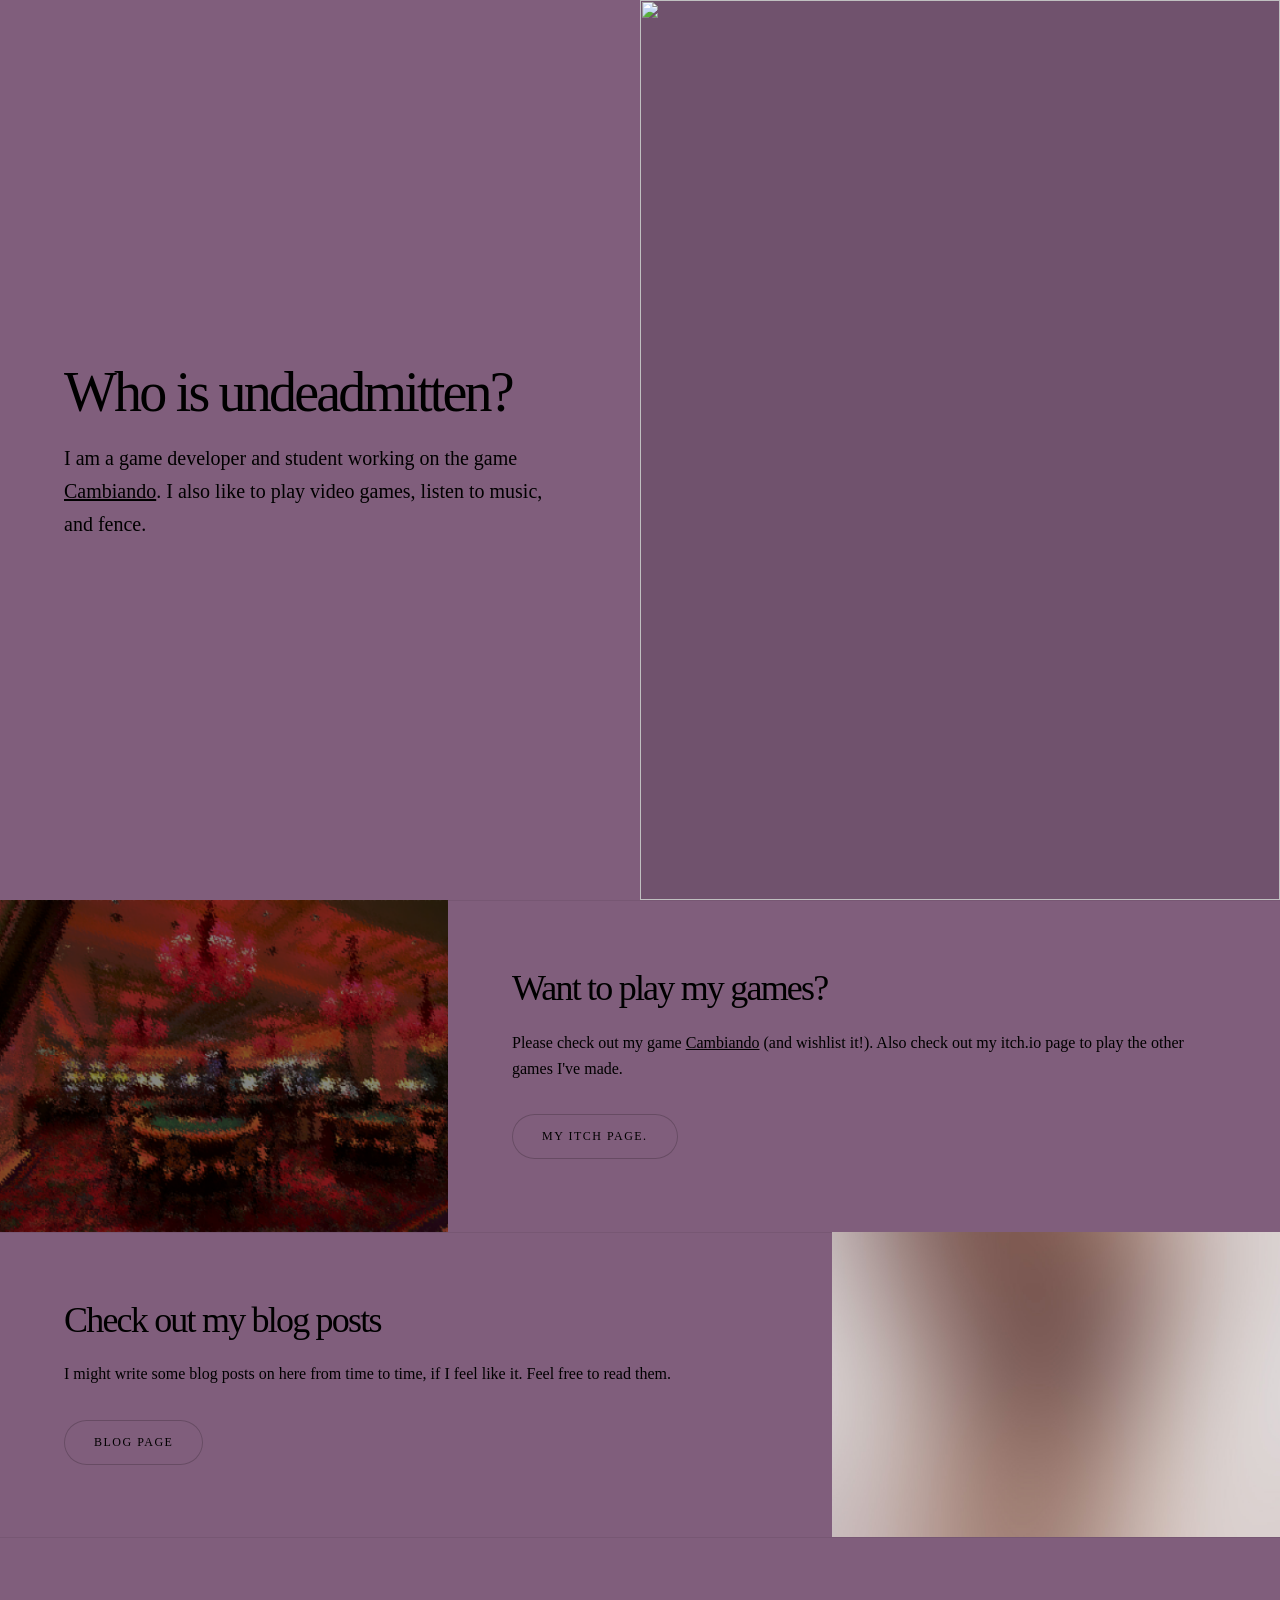
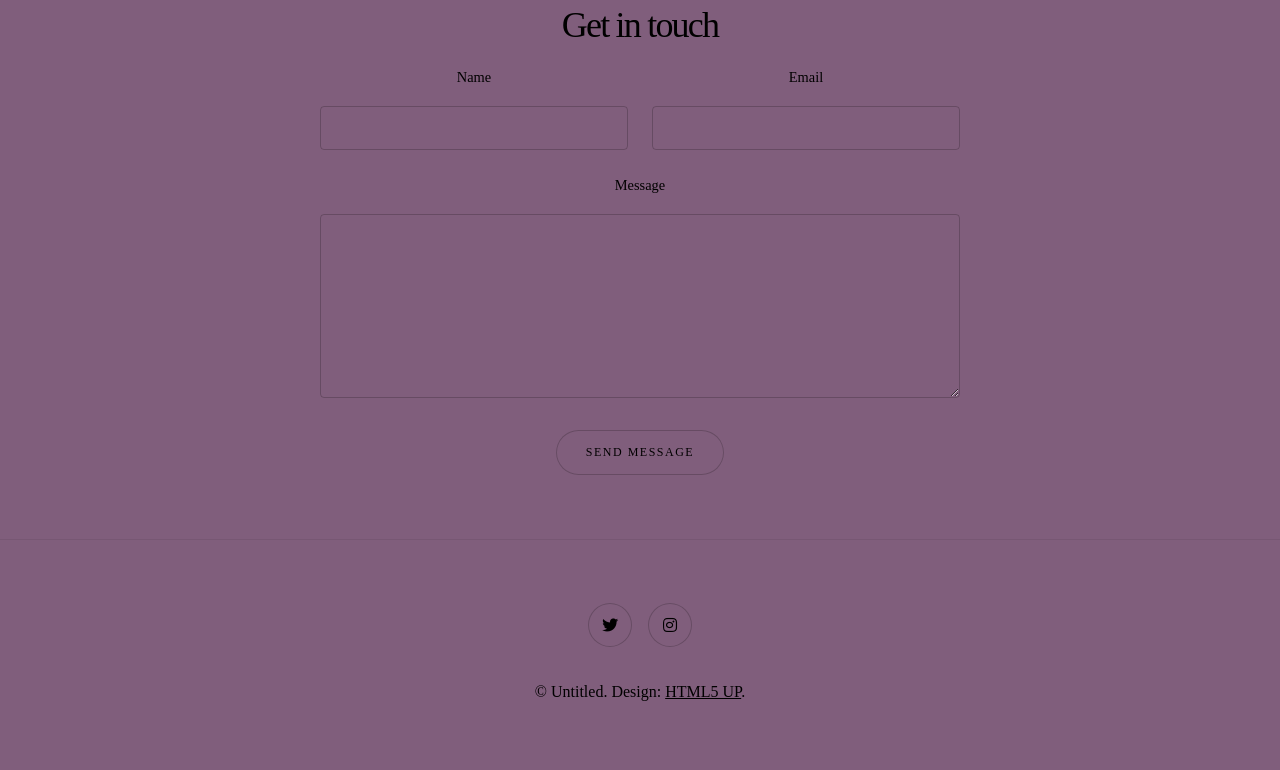
==== index.html @ 41eec207 "Update index.html" ====
<!DOCTYPE HTML>
<!--
	Story by HTML5 UP
	html5up.net | @ajlkn
	Free for personal and commercial use under the CCA 3.0 license (html5up.net/license)
-->
<html>
	<head>
		<link rel="icon" type="image/png" href="images/favicon.png" />
		<title>undeadmitten</title>
		<meta charset="utf-8" />
		<meta name="viewport" content="width=device-width, initial-scale=1, user-scalable=no" />
		<link rel="stylesheet" href="assets/css/main.css" />
		<noscript><link rel="stylesheet" href="assets/css/noscript.css" /></noscript>
		<style>
			body { background-color: #805E7C; }
		</style>
	</head>
	<body class="is-preload">

		<!-- Wrapper -->
			<div id="wrapper" class="divided">

				<!-- One -->
					<section class="banner style1 orient-left content-align-left image-position-right fullscreen onload-image-fade-in onload-content-fade-right">
						<div class="content">
							<h1>Who is undeadmitten?</h1>
							<p class="major">I am a game developer and student working on the game <a href="https://store.steampowered.com/app/4520540/Cambiando/">Cambiando</a>. I also like to play video games, listen to music, and fence.</p>
						</div>
						<div class="image">
							<img src="images/ATM.png" alt="" />
						</div>
					</section>

				<!-- Two -->
					<section class="spotlight style1 orient-right content-align-left image-position-center onscroll-image-fade-in" id="first">
						<div class="content">
							<h2>Want to play my games?</h2>
							<p>Please check out my game <a href="https://store.steampowered.com/app/4520540/Cambiando/">Cambiando</a> (and wishlist it!). Also check out my itch.io page to play the other games I've made.</p>
							<ul class="actions stacked">
								<li><a href="https://undeadmitten.itch.io" class="button">My itch page.</a></li>
							</ul>
						</div>
						<div class="image">
							<img src="images/GambleBackground.png" alt="" />
						</div>
					</section>

				<!-- Three -->
					<section class="spotlight style1 orient-left content-align-left image-position-center onscroll-image-fade-in">
						<div class="content">
							<h2>Check out my blog posts</h2>
							<p>I might write some blog posts on here from time to time, if I feel like it. Feel free to read them.</p>
							<ul class="actions stacked">
								<li><a href="blog" class="button">Blog Page</a></li>
							</ul>
						</div>
						<div class="image">
							<img src="images/spotlight02.jpg" alt="" />
						</div>
					</section>

				<!-- Seven -->
					<section class="wrapper style1 align-center">
						<div class="inner medium">
							<h2>Get in touch</h2>
							<form method="post" action="#">
								<div class="fields">
									<div class="field half">
										<label for="name">Name</label>
										<input type="text" name="name" id="name" value="" />
									</div>
									<div class="field half">
										<label for="email">Email</label>
										<input type="email" name="email" id="email" value="" />
									</div>
									<div class="field">
										<label for="message">Message</label>
										<textarea name="message" id="message" rows="6"></textarea>
									</div>
								</div>
								<ul class="actions special">
									<li><input type="submit" name="submit" id="submit" value="Send Message" /></li>
								</ul>
							</form>

						</div>
					</section>

				<!-- Footer -->
					<footer class="wrapper style1 align-center">
						<div class="inner">
							<ul class="icons">
								<li><a href="https://bsky.app/profile/undeadmitten.bsky.social" class="icon brands style2 fa-twitter"><span class="label">Twitter</span></a></li>
								<li><a href="https://www.instagram.com/finneganmorndeveloper/" class="icon brands style2 fa-instagram"><span class="label">Instagram</span></a></li>
							</ul>
							<p>&copy; Untitled. Design: <a href="https://html5up.net">HTML5 UP</a>.</p>
						</div>
					</footer>

			</div>

		<!-- Scripts -->
			<script src="assets/js/jquery.min.js"></script>
			<script src="assets/js/jquery.scrollex.min.js"></script>
			<script src="assets/js/jquery.scrolly.min.js"></script>
			<script src="assets/js/browser.min.js"></script>
			<script src="assets/js/breakpoints.min.js"></script>
			<script src="assets/js/util.js"></script>
			<script src="assets/js/main.js"></script>

	</body>
</html>
---- assets/css/main.css ----
@import url(fontawesome-all.min.css);

/*
	Story by HTML5 UP
	html5up.net | @ajlkn
	Free for personal and commercial use under the CCA 3.0 license (html5up.net/license)
*/

html, body, div, span, applet, object,
iframe, h1, h2, h3, h4, h5, h6, p, blockquote,
pre, a, abbr, acronym, address, big, cite,
code, del, dfn, em, img, ins, kbd, q, s, samp,
small, strike, strong, sub, sup, tt, var, b,
u, i, center, dl, dt, dd, ol, ul, li, fieldset,
form, label, legend, table, caption, tbody,
tfoot, thead, tr, th, td, article, aside,
canvas, details, embed, figure, figcaption,
footer, header, hgroup, menu, nav, output, ruby,
section, summary, time, mark, audio, video {
	margin: 0;
	padding: 0;
	border: 0;
	font-size: 100%;
	font: inherit;
	vertical-align: baseline;}

article, aside, details, figcaption, figure,
footer, header, hgroup, menu, nav, section {
	display: block;}

body {
	line-height: 1;
}

ol, ul {
	list-style: none;
}

blockquote, q {
	quotes: none;
}

	blockquote:before, blockquote:after, q:before, q:after {
		content: '';
		content: none;
	}

table {
	border-collapse: collapse;
	border-spacing: 0;
}

body {
	-webkit-text-size-adjust: none;
}

mark {
	background-color: transparent;
	color: inherit;
}

input::-moz-focus-inner {
	border: 0;
	padding: 0;
}

input, select, textarea {
	-moz-appearance: none;
	-webkit-appearance: none;
	-ms-appearance: none;
	appearance: none;
}

/* Basic */

	@-ms-viewport {
		width: device-width;
	}

	body {
		-ms-overflow-style: scrollbar;
	}

	@media screen and (max-width: 480px) {

		html, body {
			min-width: 320px;
		}

	}

	html {
		box-sizing: border-box;
	}

	*, *:before, *:after {
		box-sizing: inherit;
	}

	body {
		background: #805E7C;
	}

		body.is-preload *, body.is-preload *:before, body.is-preload *:after {
			-moz-animation: none !important;
			-webkit-animation: none !important;
			-ms-animation: none !important;
			animation: none !important;
			-moz-transition: none !important;
			-webkit-transition: none !important;
			-ms-transition: none !important;
			transition: none !important;
		}

/* Type */

	html {
		font-size: 18pt;
	}

		@media screen and (max-width: 1680px) {

			html {
				font-size: 14pt;
			}

		}

		@media screen and (max-width: 1280px) {

			html {
				font-size: 12pt;
			}

		}

		@media screen and (max-width: 736px) {

			html {
				font-size: 11pt;
			}

		}

		@media screen and (max-width: 360px) {

			html {
				font-size: 10pt;
			}

		}

	body {
		background-color: #ffffff;
		color: #000000;
	}

	body, input, select, textarea {
	    font-family: 'MingLiU', 'PMingLiU', serif;
	    font-size: 1rem;
	    font-weight: 300;
	    line-height: 1.65;
	}

	a {
		-moz-transition: color 0.2s ease-in-out;
		-webkit-transition: color 0.2s ease-in-out;
		-ms-transition: color 0.2s ease-in-out;
		transition: color 0.2s ease-in-out;
		text-decoration: underline;
	}

		a:hover {
			text-decoration: none;
		}

	strong, b {
		font-weight: 400;
	}

	em, i {
		font-style: italic;
	}

	p {
		margin: 0 0 2rem 0;
	}

		p.major {
			font-size: 1.25rem;
		}

	h1, h2, h3, h4, h5, h6 {
		font-weight: 300;
		line-height: 1.375;
		letter-spacing: -0.05em;
		margin: 0 0 1rem 0;
	}

		h1 a, h2 a, h3 a, h4 a, h5 a, h6 a {
			color: inherit;
			text-decoration: none;
		}

	h1 {
		font-size: 3.5rem;
		line-height: 1.2;
	}

	h2 {
		font-size: 2.25rem;
	}

	h3 {
		font-size: 1.5rem;
	}

	h4 {
		font-size: 1.1rem;
	}

	h5 {
		font-size: 0.9rem;
	}

	h6 {
		font-size: 0.7rem;
	}

	sub {
		font-size: 0.8rem;
		position: relative;
		top: 0.5rem;
	}

	sup {
		font-size: 0.8rem;
		position: relative;
		top: -0.5rem;
	}

	blockquote {
		border-left: solid 4px;
		font-style: italic;
		margin: 0 0 2rem 0;
		padding: 0.5rem 0 0.5rem 2rem;
	}

	code {
		border-radius: 4px;
		font-family: "Courier New", monospace;
		font-size: 0.9em;
		margin: 0 0.25rem;
		padding: 0.25rem 0.325rem;
	}

	pre {
		-webkit-overflow-scrolling: touch;
		font-family: "Courier New", monospace;
		font-size: 0.9em;
		margin: 0 0 2rem 0;
	}

		pre code {
			display: block;
			line-height: 1.5;
			padding: 0.75rem 1rem;
			overflow-x: auto;
		}

	hr {
		border: 0;
		border-bottom: solid 1px;
		margin: 2.5rem 0;
	}

		hr.major {
			margin: 3.5rem 0;
		}

	.align-left {
		text-align: left;
	}

	.align-center {
		text-align: center;
	}

	.align-right {
		text-align: right;
	}

	@media screen and (max-width: 736px) {

		p.major {
			font-size: 1.1rem;
		}

		h1 {
			font-size: 2.5rem;
		}

		h2 {
			font-size: 2rem;
		}

		h3 {
			font-size: 1.25rem;
		}

		h4 {
			font-size: 1rem;
		}

	}

	input, select, textarea {
		color: #000000;
	}

	a {
		color: #000000;
	}

		a:hover {
			color: #47D3E5;
		}

	strong, b {
		color: #000000;
	}

	h1, h2, h3, h4, h5, h6 {
		color: #000000;
	}

	blockquote {
		border-left-color: rgba(0, 0, 0, 0.2);
	}

	code {
		background: rgba(0, 0, 0, 0.05);
		border-color: rgba(0, 0, 0, 0.2);
	}

	hr {
		border-bottom-color: rgba(0, 0, 0, 0.2);
	}

/* Row */

	.row {
		display: flex;
		flex-wrap: wrap;
		box-sizing: border-box;
		align-items: stretch;
	}

		.row > * {
			box-sizing: border-box;
		}

		.row.gtr-uniform > * > :last-child {
			margin-bottom: 0;
		}

		.row.aln-left {
			justify-content: flex-start;
		}

		.row.aln-center {
			justify-content: center;
		}

		.row.aln-right {
			justify-content: flex-end;
		}

		.row.aln-top {
			align-items: flex-start;
		}

		.row.aln-middle {
			align-items: center;
		}

		.row.aln-bottom {
			align-items: flex-end;
		}

		.row > .imp {
			order: -1;
		}

		.row > .col-1 {
			width: 8.33333%;
		}

		.row > .off-1 {
			margin-left: 8.33333%;
		}

		.row > .col-2 {
			width: 16.66667%;
		}

		.row > .off-2 {
			margin-left: 16.66667%;
		}

		.row > .col-3 {
			width: 25%;
		}

		.row > .off-3 {
			margin-left: 25%;
		}

		.row > .col-4 {
			width: 33.33333%;
		}

		.row > .off-4 {
			margin-left: 33.33333%;
		}

		.row > .col-5 {
			width: 41.66667%;
		}

		.row > .off-5 {
			margin-left: 41.66667%;
		}

		.row > .col-6 {
			width: 50%;
		}

		.row > .off-6 {
			margin-left: 50%;
		}

		.row > .col-7 {
			width: 58.33333%;
		}

		.row > .off-7 {
			margin-left: 58.33333%;
		}

		.row > .col-8 {
			width: 66.66667%;
		}

		.row > .off-8 {
			margin-left: 66.66667%;
		}

		.row > .col-9 {
			width: 75%;
		}

		.row > .off-9 {
			margin-left: 75%;
		}

		.row > .col-10 {
			width: 83.33333%;
		}

		.row > .off-10 {
			margin-left: 83.33333%;
		}

		.row > .col-11 {
			width: 91.66667%;
		}

		.row > .off-11 {
			margin-left: 91.66667%;
		}

		.row > .col-12 {
			width: 100%;
		}

		.row > .off-12 {
			margin-left: 100%;
		}

		.row.gtr-0 {
			margin-top: 0;
			margin-left: 0rem;
		}

			.row.gtr-0 > * {
				padding: 0 0 0 0rem;
			}

			.row.gtr-0.gtr-uniform {
				margin-top: 0rem;
			}

				.row.gtr-0.gtr-uniform > * {
					padding-top: 0rem;
				}

		.row.gtr-25 {
			margin-top: 0;
			margin-left: -0.5rem;
		}

			.row.gtr-25 > * {
				padding: 0 0 0 0.5rem;
			}

			.row.gtr-25.gtr-uniform {
				margin-top: -0.5rem;
			}

				.row.gtr-25.gtr-uniform > * {
					padding-top: 0.5rem;
				}

		.row.gtr-50 {
			margin-top: 0;
			margin-left: -1rem;
		}

			.row.gtr-50 > * {
				padding: 0 0 0 1rem;
			}

			.row.gtr-50.gtr-uniform {
				margin-top: -1rem;
			}

				.row.gtr-50.gtr-uniform > * {
					padding-top: 1rem;
				}

		.row {
			margin-top: 0;
			margin-left: -2rem;
		}

			.row > * {
				padding: 0 0 0 2rem;
			}

			.row.gtr-uniform {
				margin-top: -2rem;
			}

				.row.gtr-uniform > * {
					padding-top: 2rem;
				}

		.row.gtr-150 {
			margin-top: 0;
			margin-left: -3rem;
		}

			.row.gtr-150 > * {
				padding: 0 0 0 3rem;
			}

			.row.gtr-150.gtr-uniform {
				margin-top: -3rem;
			}

				.row.gtr-150.gtr-uniform > * {
					padding-top: 3rem;
				}

		.row.gtr-200 {
			margin-top: 0;
			margin-left: -4rem;
		}

			.row.gtr-200 > * {
				padding: 0 0 0 4rem;
			}

			.row.gtr-200.gtr-uniform {
				margin-top: -4rem;
			}

				.row.gtr-200.gtr-uniform > * {
					padding-top: 4rem;
				}

		@media screen and (max-width: 1680px) {

			.row {
				display: flex;
				flex-wrap: wrap;
				box-sizing: border-box;
				align-items: stretch;
			}

				.row > * {
					box-sizing: border-box;
				}

				.row.gtr-uniform > * > :last-child {
					margin-bottom: 0;
				}

				.row.aln-left {
					justify-content: flex-start;
				}

				.row.aln-center {
					justify-content: center;
				}

				.row.aln-right {
					justify-content: flex-end;
				}

				.row.aln-top {
					align-items: flex-start;
				}

				.row.aln-middle {
					align-items: center;
				}

				.row.aln-bottom {
					align-items: flex-end;
				}

				.row > .imp-xlarge {
					order: -1;
				}

				.row > .col-1-xlarge {
					width: 8.33333%;
				}

				.row > .off-1-xlarge {
					margin-left: 8.33333%;
				}

				.row > .col-2-xlarge {
					width: 16.66667%;
				}

				.row > .off-2-xlarge {
					margin-left: 16.66667%;
				}

				.row > .col-3-xlarge {
					width: 25%;
				}

				.row > .off-3-xlarge {
					margin-left: 25%;
				}

				.row > .col-4-xlarge {
					width: 33.33333%;
				}

				.row > .off-4-xlarge {
					margin-left: 33.33333%;
				}

				.row > .col-5-xlarge {
					width: 41.66667%;
				}

				.row > .off-5-xlarge {
					margin-left: 41.66667%;
				}

				.row > .col-6-xlarge {
					width: 50%;
				}

				.row > .off-6-xlarge {
					margin-left: 50%;
				}

				.row > .col-7-xlarge {
					width: 58.33333%;
				}

				.row > .off-7-xlarge {
					margin-left: 58.33333%;
				}

				.row > .col-8-xlarge {
					width: 66.66667%;
				}

				.row > .off-8-xlarge {
					margin-left: 66.66667%;
				}

				.row > .col-9-xlarge {
					width: 75%;
				}

				.row > .off-9-xlarge {
					margin-left: 75%;
				}

				.row > .col-10-xlarge {
					width: 83.33333%;
				}

				.row > .off-10-xlarge {
					margin-left: 83.33333%;
				}

				.row > .col-11-xlarge {
					width: 91.66667%;
				}

				.row > .off-11-xlarge {
					margin-left: 91.66667%;
				}

				.row > .col-12-xlarge {
					width: 100%;
				}

				.row > .off-12-xlarge {
					margin-left: 100%;
				}

				.row.gtr-0 {
					margin-top: 0;
					margin-left: 0rem;
				}

					.row.gtr-0 > * {
						padding: 0 0 0 0rem;
					}

					.row.gtr-0.gtr-uniform {
						margin-top: 0rem;
					}

						.row.gtr-0.gtr-uniform > * {
							padding-top: 0rem;
						}

				.row.gtr-25 {
					margin-top: 0;
					margin-left: -0.5rem;
				}

					.row.gtr-25 > * {
						padding: 0 0 0 0.5rem;
					}

					.row.gtr-25.gtr-uniform {
						margin-top: -0.5rem;
					}

						.row.gtr-25.gtr-uniform > * {
							padding-top: 0.5rem;
						}

				.row.gtr-50 {
					margin-top: 0;
					margin-left: -1rem;
				}

					.row.gtr-50 > * {
						padding: 0 0 0 1rem;
					}

					.row.gtr-50.gtr-uniform {
						margin-top: -1rem;
					}

						.row.gtr-50.gtr-uniform > * {
							padding-top: 1rem;
						}

				.row {
					margin-top: 0;
					margin-left: -2rem;
				}

					.row > * {
						padding: 0 0 0 2rem;
					}

					.row.gtr-uniform {
						margin-top: -2rem;
					}

						.row.gtr-uniform > * {
							padding-top: 2rem;
						}

				.row.gtr-150 {
					margin-top: 0;
					margin-left: -3rem;
				}

					.row.gtr-150 > * {
						padding: 0 0 0 3rem;
					}

					.row.gtr-150.gtr-uniform {
						margin-top: -3rem;
					}

						.row.gtr-150.gtr-uniform > * {
							padding-top: 3rem;
						}

				.row.gtr-200 {
					margin-top: 0;
					margin-left: -4rem;
				}

					.row.gtr-200 > * {
						padding: 0 0 0 4rem;
					}

					.row.gtr-200.gtr-uniform {
						margin-top: -4rem;
					}

						.row.gtr-200.gtr-uniform > * {
							padding-top: 4rem;
						}

		}

		@media screen and (max-width: 1280px) {

			.row {
				display: flex;
				flex-wrap: wrap;
				box-sizing: border-box;
				align-items: stretch;
			}

				.row > * {
					box-sizing: border-box;
				}

				.row.gtr-uniform > * > :last-child {
					margin-bottom: 0;
				}

				.row.aln-left {
					justify-content: flex-start;
				}

				.row.aln-center {
					justify-content: center;
				}

				.row.aln-right {
					justify-content: flex-end;
				}

				.row.aln-top {
					align-items: flex-start;
				}

				.row.aln-middle {
					align-items: center;
				}

				.row.aln-bottom {
					align-items: flex-end;
				}

				.row > .imp-large {
					order: -1;
				}

				.row > .col-1-large {
					width: 8.33333%;
				}

				.row > .off-1-large {
					margin-left: 8.33333%;
				}

				.row > .col-2-large {
					width: 16.66667%;
				}

				.row > .off-2-large {
					margin-left: 16.66667%;
				}

				.row > .col-3-large {
					width: 25%;
				}

				.row > .off-3-large {
					margin-left: 25%;
				}

				.row > .col-4-large {
					width: 33.33333%;
				}

				.row > .off-4-large {
					margin-left: 33.33333%;
				}

				.row > .col-5-large {
					width: 41.66667%;
				}

				.row > .off-5-large {
					margin-left: 41.66667%;
				}

				.row > .col-6-large {
					width: 50%;
				}

				.row > .off-6-large {
					margin-left: 50%;
				}

				.row > .col-7-large {
					width: 58.33333%;
				}

				.row > .off-7-large {
					margin-left: 58.33333%;
				}

				.row > .col-8-large {
					width: 66.66667%;
				}

				.row > .off-8-large {
					margin-left: 66.66667%;
				}

				.row > .col-9-large {
					width: 75%;
				}

				.row > .off-9-large {
					margin-left: 75%;
				}

				.row > .col-10-large {
					width: 83.33333%;
				}

				.row > .off-10-large {
					margin-left: 83.33333%;
				}

				.row > .col-11-large {
					width: 91.66667%;
				}

				.row > .off-11-large {
					margin-left: 91.66667%;
				}

				.row > .col-12-large {
					width: 100%;
				}

				.row > .off-12-large {
					margin-left: 100%;
				}

				.row.gtr-0 {
					margin-top: 0;
					margin-left: 0rem;
				}

					.row.gtr-0 > * {
						padding: 0 0 0 0rem;
					}

					.row.gtr-0.gtr-uniform {
						margin-top: 0rem;
					}

						.row.gtr-0.gtr-uniform > * {
							padding-top: 0rem;
						}

				.row.gtr-25 {
					margin-top: 0;
					margin-left: -0.5rem;
				}

					.row.gtr-25 > * {
						padding: 0 0 0 0.5rem;
					}

					.row.gtr-25.gtr-uniform {
						margin-top: -0.5rem;
					}

						.row.gtr-25.gtr-uniform > * {
							padding-top: 0.5rem;
						}

				.row.gtr-50 {
					margin-top: 0;
					margin-left: -1rem;
				}

					.row.gtr-50 > * {
						padding: 0 0 0 1rem;
					}

					.row.gtr-50.gtr-uniform {
						margin-top: -1rem;
					}

						.row.gtr-50.gtr-uniform > * {
							padding-top: 1rem;
						}

				.row {
					margin-top: 0;
					margin-left: -2rem;
				}

					.row > * {
						padding: 0 0 0 2rem;
					}

					.row.gtr-uniform {
						margin-top: -2rem;
					}

						.row.gtr-uniform > * {
							padding-top: 2rem;
						}

				.row.gtr-150 {
					margin-top: 0;
					margin-left: -3rem;
				}

					.row.gtr-150 > * {
						padding: 0 0 0 3rem;
					}

					.row.gtr-150.gtr-uniform {
						margin-top: -3rem;
					}

						.row.gtr-150.gtr-uniform > * {
							padding-top: 3rem;
						}

				.row.gtr-200 {
					margin-top: 0;
					margin-left: -4rem;
				}

					.row.gtr-200 > * {
						padding: 0 0 0 4rem;
					}

					.row.gtr-200.gtr-uniform {
						margin-top: -4rem;
					}

						.row.gtr-200.gtr-uniform > * {
							padding-top: 4rem;
						}

		}

		@media screen and (max-width: 980px) {

			.row {
				display: flex;
				flex-wrap: wrap;
				box-sizing: border-box;
				align-items: stretch;
			}

				.row > * {
					box-sizing: border-box;
				}

				.row.gtr-uniform > * > :last-child {
					margin-bottom: 0;
				}

				.row.aln-left {
					justify-content: flex-start;
				}

				.row.aln-center {
					justify-content: center;
				}

				.row.aln-right {
					justify-content: flex-end;
				}

				.row.aln-top {
					align-items: flex-start;
				}

				.row.aln-middle {
					align-items: center;
				}

				.row.aln-bottom {
					align-items: flex-end;
				}

				.row > .imp-medium {
					order: -1;
				}

				.row > .col-1-medium {
					width: 8.33333%;
				}

				.row > .off-1-medium {
					margin-left: 8.33333%;
				}

				.row > .col-2-medium {
					width: 16.66667%;
				}

				.row > .off-2-medium {
					margin-left: 16.66667%;
				}

				.row > .col-3-medium {
					width: 25%;
				}

				.row > .off-3-medium {
					margin-left: 25%;
				}

				.row > .col-4-medium {
					width: 33.33333%;
				}

				.row > .off-4-medium {
					margin-left: 33.33333%;
				}

				.row > .col-5-medium {
					width: 41.66667%;
				}

				.row > .off-5-medium {
					margin-left: 41.66667%;
				}

				.row > .col-6-medium {
					width: 50%;
				}

				.row > .off-6-medium {
					margin-left: 50%;
				}

				.row > .col-7-medium {
					width: 58.33333%;
				}

				.row > .off-7-medium {
					margin-left: 58.33333%;
				}

				.row > .col-8-medium {
					width: 66.66667%;
				}

				.row > .off-8-medium {
					margin-left: 66.66667%;
				}

				.row > .col-9-medium {
					width: 75%;
				}

				.row > .off-9-medium {
					margin-left: 75%;
				}

				.row > .col-10-medium {
					width: 83.33333%;
				}

				.row > .off-10-medium {
					margin-left: 83.33333%;
				}

				.row > .col-11-medium {
					width: 91.66667%;
				}

				.row > .off-11-medium {
					margin-left: 91.66667%;
				}

				.row > .col-12-medium {
					width: 100%;
				}

				.row > .off-12-medium {
					margin-left: 100%;
				}

				.row.gtr-0 {
					margin-top: 0;
					margin-left: 0rem;
				}

					.row.gtr-0 > * {
						padding: 0 0 0 0rem;
					}

					.row.gtr-0.gtr-uniform {
						margin-top: 0rem;
					}

						.row.gtr-0.gtr-uniform > * {
							padding-top: 0rem;
						}

				.row.gtr-25 {
					margin-top: 0;
					margin-left: -0.5rem;
				}

					.row.gtr-25 > * {
						padding: 0 0 0 0.5rem;
					}

					.row.gtr-25.gtr-uniform {
						margin-top: -0.5rem;
					}

						.row.gtr-25.gtr-uniform > * {
							padding-top: 0.5rem;
						}

				.row.gtr-50 {
					margin-top: 0;
					margin-left: -1rem;
				}

					.row.gtr-50 > * {
						padding: 0 0 0 1rem;
					}

					.row.gtr-50.gtr-uniform {
						margin-top: -1rem;
					}

						.row.gtr-50.gtr-uniform > * {
							padding-top: 1rem;
						}

				.row {
					margin-top: 0;
					margin-left: -2rem;
				}

					.row > * {
						padding: 0 0 0 2rem;
					}

					.row.gtr-uniform {
						margin-top: -2rem;
					}

						.row.gtr-uniform > * {
							padding-top: 2rem;
						}

				.row.gtr-150 {
					margin-top: 0;
					margin-left: -3rem;
				}

					.row.gtr-150 > * {
						padding: 0 0 0 3rem;
					}

					.row.gtr-150.gtr-uniform {
						margin-top: -3rem;
					}

						.row.gtr-150.gtr-uniform > * {
							padding-top: 3rem;
						}

				.row.gtr-200 {
					margin-top: 0;
					margin-left: -4rem;
				}

					.row.gtr-200 > * {
						padding: 0 0 0 4rem;
					}

					.row.gtr-200.gtr-uniform {
						margin-top: -4rem;
					}

						.row.gtr-200.gtr-uniform > * {
							padding-top: 4rem;
						}

		}

		@media screen and (max-width: 736px) {

			.row {
				display: flex;
				flex-wrap: wrap;
				box-sizing: border-box;
				align-items: stretch;
			}

				.row > * {
					box-sizing: border-box;
				}

				.row.gtr-uniform > * > :last-child {
					margin-bottom: 0;
				}

				.row.aln-left {
					justify-content: flex-start;
				}

				.row.aln-center {
					justify-content: center;
				}

				.row.aln-right {
					justify-content: flex-end;
				}

				.row.aln-top {
					align-items: flex-start;
				}

				.row.aln-middle {
					align-items: center;
				}

				.row.aln-bottom {
					align-items: flex-end;
				}

				.row > .imp-small {
					order: -1;
				}

				.row > .col-1-small {
					width: 8.33333%;
				}

				.row > .off-1-small {
					margin-left: 8.33333%;
				}

				.row > .col-2-small {
					width: 16.66667%;
				}

				.row > .off-2-small {
					margin-left: 16.66667%;
				}

				.row > .col-3-small {
					width: 25%;
				}

				.row > .off-3-small {
					margin-left: 25%;
				}

				.row > .col-4-small {
					width: 33.33333%;
				}

				.row > .off-4-small {
					margin-left: 33.33333%;
				}

				.row > .col-5-small {
					width: 41.66667%;
				}

				.row > .off-5-small {
					margin-left: 41.66667%;
				}

				.row > .col-6-small {
					width: 50%;
				}

				.row > .off-6-small {
					margin-left: 50%;
				}

				.row > .col-7-small {
					width: 58.33333%;
				}

				.row > .off-7-small {
					margin-left: 58.33333%;
				}

				.row > .col-8-small {
					width: 66.66667%;
				}

				.row > .off-8-small {
					margin-left: 66.66667%;
				}

				.row > .col-9-small {
					width: 75%;
				}

				.row > .off-9-small {
					margin-left: 75%;
				}

				.row > .col-10-small {
					width: 83.33333%;
				}

				.row > .off-10-small {
					margin-left: 83.33333%;
				}

				.row > .col-11-small {
					width: 91.66667%;
				}

				.row > .off-11-small {
					margin-left: 91.66667%;
				}

				.row > .col-12-small {
					width: 100%;
				}

				.row > .off-12-small {
					margin-left: 100%;
				}

				.row.gtr-0 {
					margin-top: 0;
					margin-left: 0rem;
				}

					.row.gtr-0 > * {
						padding: 0 0 0 0rem;
					}

					.row.gtr-0.gtr-uniform {
						margin-top: 0rem;
					}

						.row.gtr-0.gtr-uniform > * {
							padding-top: 0rem;
						}

				.row.gtr-25 {
					margin-top: 0;
					margin-left: -0.5rem;
				}

					.row.gtr-25 > * {
						padding: 0 0 0 0.5rem;
					}

					.row.gtr-25.gtr-uniform {
						margin-top: -0.5rem;
					}

						.row.gtr-25.gtr-uniform > * {
							padding-top: 0.5rem;
						}

				.row.gtr-50 {
					margin-top: 0;
					margin-left: -1rem;
				}

					.row.gtr-50 > * {
						padding: 0 0 0 1rem;
					}

					.row.gtr-50.gtr-uniform {
						margin-top: -1rem;
					}

						.row.gtr-50.gtr-uniform > * {
							padding-top: 1rem;
						}

				.row {
					margin-top: 0;
					margin-left: -2rem;
				}

					.row > * {
						padding: 0 0 0 2rem;
					}

					.row.gtr-uniform {
						margin-top: -2rem;
					}

						.row.gtr-uniform > * {
							padding-top: 2rem;
						}

				.row.gtr-150 {
					margin-top: 0;
					margin-left: -3rem;
				}

					.row.gtr-150 > * {
						padding: 0 0 0 3rem;
					}

					.row.gtr-150.gtr-uniform {
						margin-top: -3rem;
					}

						.row.gtr-150.gtr-uniform > * {
							padding-top: 3rem;
						}

				.row.gtr-200 {
					margin-top: 0;
					margin-left: -4rem;
				}

					.row.gtr-200 > * {
						padding: 0 0 0 4rem;
					}

					.row.gtr-200.gtr-uniform {
						margin-top: -4rem;
					}

						.row.gtr-200.gtr-uniform > * {
							padding-top: 4rem;
						}

		}

		@media screen and (max-width: 480px) {

			.row {
				display: flex;
				flex-wrap: wrap;
				box-sizing: border-box;
				align-items: stretch;
			}

				.row > * {
					box-sizing: border-box;
				}

				.row.gtr-uniform > * > :last-child {
					margin-bottom: 0;
				}

				.row.aln-left {
					justify-content: flex-start;
				}

				.row.aln-center {
					justify-content: center;
				}

				.row.aln-right {
					justify-content: flex-end;
				}

				.row.aln-top {
					align-items: flex-start;
				}

				.row.aln-middle {
					align-items: center;
				}

				.row.aln-bottom {
					align-items: flex-end;
				}

				.row > .imp-xsmall {
					order: -1;
				}

				.row > .col-1-xsmall {
					width: 8.33333%;
				}

				.row > .off-1-xsmall {
					margin-left: 8.33333%;
				}

				.row > .col-2-xsmall {
					width: 16.66667%;
				}

				.row > .off-2-xsmall {
					margin-left: 16.66667%;
				}

				.row > .col-3-xsmall {
					width: 25%;
				}

				.row > .off-3-xsmall {
					margin-left: 25%;
				}

				.row > .col-4-xsmall {
					width: 33.33333%;
				}

				.row > .off-4-xsmall {
					margin-left: 33.33333%;
				}

				.row > .col-5-xsmall {
					width: 41.66667%;
				}

				.row > .off-5-xsmall {
					margin-left: 41.66667%;
				}

				.row > .col-6-xsmall {
					width: 50%;
				}

				.row > .off-6-xsmall {
					margin-left: 50%;
				}

				.row > .col-7-xsmall {
					width: 58.33333%;
				}

				.row > .off-7-xsmall {
					margin-left: 58.33333%;
				}

				.row > .col-8-xsmall {
					width: 66.66667%;
				}

				.row > .off-8-xsmall {
					margin-left: 66.66667%;
				}

				.row > .col-9-xsmall {
					width: 75%;
				}

				.row > .off-9-xsmall {
					margin-left: 75%;
				}

				.row > .col-10-xsmall {
					width: 83.33333%;
				}

				.row > .off-10-xsmall {
					margin-left: 83.33333%;
				}

				.row > .col-11-xsmall {
					width: 91.66667%;
				}

				.row > .off-11-xsmall {
					margin-left: 91.66667%;
				}

				.row > .col-12-xsmall {
					width: 100%;
				}

				.row > .off-12-xsmall {
					margin-left: 100%;
				}

				.row.gtr-0 {
					margin-top: 0;
					margin-left: 0rem;
				}

					.row.gtr-0 > * {
						padding: 0 0 0 0rem;
					}

					.row.gtr-0.gtr-uniform {
						margin-top: 0rem;
					}

						.row.gtr-0.gtr-uniform > * {
							padding-top: 0rem;
						}

				.row.gtr-25 {
					margin-top: 0;
					margin-left: -0.5rem;
				}

					.row.gtr-25 > * {
						padding: 0 0 0 0.5rem;
					}

					.row.gtr-25.gtr-uniform {
						margin-top: -0.5rem;
					}

						.row.gtr-25.gtr-uniform > * {
							padding-top: 0.5rem;
						}

				.row.gtr-50 {
					margin-top: 0;
					margin-left: -1rem;
				}

					.row.gtr-50 > * {
						padding: 0 0 0 1rem;
					}

					.row.gtr-50.gtr-uniform {
						margin-top: -1rem;
					}

						.row.gtr-50.gtr-uniform > * {
							padding-top: 1rem;
						}

				.row {
					margin-top: 0;
					margin-left: -2rem;
				}

					.row > * {
						padding: 0 0 0 2rem;
					}

					.row.gtr-uniform {
						margin-top: -2rem;
					}

						.row.gtr-uniform > * {
							padding-top: 2rem;
						}

				.row.gtr-150 {
					margin-top: 0;
					margin-left: -3rem;
				}

					.row.gtr-150 > * {
						padding: 0 0 0 3rem;
					}

					.row.gtr-150.gtr-uniform {
						margin-top: -3rem;
					}

						.row.gtr-150.gtr-uniform > * {
							padding-top: 3rem;
						}

				.row.gtr-200 {
					margin-top: 0;
					margin-left: -4rem;
				}

					.row.gtr-200 > * {
						padding: 0 0 0 4rem;
					}

					.row.gtr-200.gtr-uniform {
						margin-top: -4rem;
					}

						.row.gtr-200.gtr-uniform > * {
							padding-top: 4rem;
						}

		}

		@media screen and (max-width: 360px) {

			.row {
				display: flex;
				flex-wrap: wrap;
				box-sizing: border-box;
				align-items: stretch;
			}

				.row > * {
					box-sizing: border-box;
				}

				.row.gtr-uniform > * > :last-child {
					margin-bottom: 0;
				}

				.row.aln-left {
					justify-content: flex-start;
				}

				.row.aln-center {
					justify-content: center;
				}

				.row.aln-right {
					justify-content: flex-end;
				}

				.row.aln-top {
					align-items: flex-start;
				}

				.row.aln-middle {
					align-items: center;
				}

				.row.aln-bottom {
					align-items: flex-end;
				}

				.row > .imp-xxsmall {
					order: -1;
				}

				.row > .col-1-xxsmall {
					width: 8.33333%;
				}

				.row > .off-1-xxsmall {
					margin-left: 8.33333%;
				}

				.row > .col-2-xxsmall {
					width: 16.66667%;
				}

				.row > .off-2-xxsmall {
					margin-left: 16.66667%;
				}

				.row > .col-3-xxsmall {
					width: 25%;
				}

				.row > .off-3-xxsmall {
					margin-left: 25%;
				}

				.row > .col-4-xxsmall {
					width: 33.33333%;
				}

				.row > .off-4-xxsmall {
					margin-left: 33.33333%;
				}

				.row > .col-5-xxsmall {
					width: 41.66667%;
				}

				.row > .off-5-xxsmall {
					margin-left: 41.66667%;
				}

				.row > .col-6-xxsmall {
					width: 50%;
				}

				.row > .off-6-xxsmall {
					margin-left: 50%;
				}

				.row > .col-7-xxsmall {
					width: 58.33333%;
				}

				.row > .off-7-xxsmall {
					margin-left: 58.33333%;
				}

				.row > .col-8-xxsmall {
					width: 66.66667%;
				}

				.row > .off-8-xxsmall {
					margin-left: 66.66667%;
				}

				.row > .col-9-xxsmall {
					width: 75%;
				}

				.row > .off-9-xxsmall {
					margin-left: 75%;
				}

				.row > .col-10-xxsmall {
					width: 83.33333%;
				}

				.row > .off-10-xxsmall {
					margin-left: 83.33333%;
				}

				.row > .col-11-xxsmall {
					width: 91.66667%;
				}

				.row > .off-11-xxsmall {
					margin-left: 91.66667%;
				}

				.row > .col-12-xxsmall {
					width: 100%;
				}

				.row > .off-12-xxsmall {
					margin-left: 100%;
				}

				.row.gtr-0 {
					margin-top: 0;
					margin-left: 0rem;
				}

					.row.gtr-0 > * {
						padding: 0 0 0 0rem;
					}

					.row.gtr-0.gtr-uniform {
						margin-top: 0rem;
					}

						.row.gtr-0.gtr-uniform > * {
							padding-top: 0rem;
						}

				.row.gtr-25 {
					margin-top: 0;
					margin-left: -0.5rem;
				}

					.row.gtr-25 > * {
						padding: 0 0 0 0.5rem;
					}

					.row.gtr-25.gtr-uniform {
						margin-top: -0.5rem;
					}

						.row.gtr-25.gtr-uniform > * {
							padding-top: 0.5rem;
						}

				.row.gtr-50 {
					margin-top: 0;
					margin-left: -1rem;
				}

					.row.gtr-50 > * {
						padding: 0 0 0 1rem;
					}

					.row.gtr-50.gtr-uniform {
						margin-top: -1rem;
					}

						.row.gtr-50.gtr-uniform > * {
							padding-top: 1rem;
						}

				.row {
					margin-top: 0;
					margin-left: -2rem;
				}

					.row > * {
						padding: 0 0 0 2rem;
					}

					.row.gtr-uniform {
						margin-top: -2rem;
					}

						.row.gtr-uniform > * {
							padding-top: 2rem;
						}

				.row.gtr-150 {
					margin-top: 0;
					margin-left: -3rem;
				}

					.row.gtr-150 > * {
						padding: 0 0 0 3rem;
					}

					.row.gtr-150.gtr-uniform {
						margin-top: -3rem;
					}

						.row.gtr-150.gtr-uniform > * {
							padding-top: 3rem;
						}

				.row.gtr-200 {
					margin-top: 0;
					margin-left: -4rem;
				}

					.row.gtr-200 > * {
						padding: 0 0 0 4rem;
					}

					.row.gtr-200.gtr-uniform {
						margin-top: -4rem;
					}

						.row.gtr-200.gtr-uniform > * {
							padding-top: 4rem;
						}

		}

/* Box */

	.box {
		border-radius: 4px;
		border: solid 1px;
		margin-bottom: 2rem;
		padding: 1.5rem;
	}

		.box > :last-child,
		.box > :last-child > :last-child,
		.box > :last-child > :last-child > :last-child {
			margin-bottom: 0;
		}

		.box.alt {
			border: 0;
			border-radius: 0;
			padding: 0;
		}

	.box {
		border-color: rgba(0, 0, 0, 0.2);
	}

/* Button */

	input[type="submit"],
	input[type="reset"],
	input[type="button"],
	button,
	.button {
		-moz-appearance: none;
		-webkit-appearance: none;
		-ms-appearance: none;
		appearance: none;
		-moz-transition: background-color 0.2s ease-in-out, box-shadow 0.2s ease-in-out, color 0.2s ease-in-out;
		-webkit-transition: background-color 0.2s ease-in-out, box-shadow 0.2s ease-in-out, color 0.2s ease-in-out;
		-ms-transition: background-color 0.2s ease-in-out, box-shadow 0.2s ease-in-out, color 0.2s ease-in-out;
		transition: background-color 0.2s ease-in-out, box-shadow 0.2s ease-in-out, color 0.2s ease-in-out;
		border: 0;
		cursor: pointer;
		display: inline-block;
		font-weight: 400;
		letter-spacing: 0.125em;
		text-align: center;
		text-decoration: none;
		text-transform: uppercase;
		white-space: nowrap;
		font-size: 0.75rem;
		max-width: 20rem;
		height: 3.75em;
		line-height: 3.75em;
		border-radius: 3.75em;
		padding: 0 2.5em;
		text-overflow: ellipsis;
		overflow: hidden;
	}

		input[type="submit"].icon:before,
		input[type="reset"].icon:before,
		input[type="button"].icon:before,
		button.icon:before,
		.button.icon:before {
			margin-right: 0.5rem;
		}

		input[type="submit"].fit,
		input[type="reset"].fit,
		input[type="button"].fit,
		button.fit,
		.button.fit {
			width: 100%;
		}

		input[type="submit"].small,
		input[type="reset"].small,
		input[type="button"].small,
		button.small,
		.button.small {
			font-size: 0.6rem;
			height: 3.325em;
			line-height: 3.325em;
			border-radius: 3.325em;
			padding: 0 2em;
		}

		input[type="submit"].large,
		input[type="reset"].large,
		input[type="button"].large,
		button.large,
		.button.large {
			font-size: 0.8rem;
			height: 4em;
			line-height: 4em;
			border-radius: 4em;
			padding: 0 3em;
		}

		input[type="submit"].wide,
		input[type="reset"].wide,
		input[type="button"].wide,
		button.wide,
		.button.wide {
			min-width: 14em;
		}

		input[type="submit"].disabled, input[type="submit"]:disabled,
		input[type="reset"].disabled,
		input[type="reset"]:disabled,
		input[type="button"].disabled,
		input[type="button"]:disabled,
		button.disabled,
		button:disabled,
		.button.disabled,
		.button:disabled {
			pointer-events: none;
			opacity: 0.25;
		}

	input[type="submit"],
	input[type="reset"],
	input[type="button"],
	button,
	.button {
		background-color: transparent;
		box-shadow: inset 0 0 0 1px rgba(0, 0, 0, 0.2);
		color: #000000 !important;
	}

		input[type="submit"]:hover,
		input[type="reset"]:hover,
		input[type="button"]:hover,
		button:hover,
		.button:hover {
			box-shadow: inset 0 0 0 1px #47D3E5;
			color: #47D3E5 !important;
		}

		input[type="submit"]:active,
		input[type="reset"]:active,
		input[type="button"]:active,
		button:active,
		.button:active {
			background-color: rgba(71, 211, 229, 0.2);
			box-shadow: inset 0 0 0 1px #47D3E5;
			color: #47D3E5 !important;
		}

		input[type="submit"].primary,
		input[type="reset"].primary,
		input[type="button"].primary,
		button.primary,
		.button.primary {
			background-color: #000000;
			box-shadow: none;
			color: #ffffff !important;
		}

			input[type="submit"].primary:hover,
			input[type="reset"].primary:hover,
			input[type="button"].primary:hover,
			button.primary:hover,
			.button.primary:hover {
				background-color: #47D3E5;
			}

			input[type="submit"].primary:active,
			input[type="reset"].primary:active,
			input[type="button"].primary:active,
			button.primary:active,
			.button.primary:active {
				background-color: #1ebdd1;
			}

/* Form */

	form {
		margin: 0 0 2rem 0;
	}

		form > :last-child {
			margin-bottom: 0;
		}

		form > .fields {
			display: -moz-flex;
			display: -webkit-flex;
			display: -ms-flex;
			display: flex;
			-moz-flex-wrap: wrap;
			-webkit-flex-wrap: wrap;
			-ms-flex-wrap: wrap;
			flex-wrap: wrap;
			width: calc(100% + 3rem);
			margin: -1.5rem 0 2rem -1.5rem;
		}

			form > .fields > .field {
				-moz-flex-grow: 0;
				-webkit-flex-grow: 0;
				-ms-flex-grow: 0;
				flex-grow: 0;
				-moz-flex-shrink: 0;
				-webkit-flex-shrink: 0;
				-ms-flex-shrink: 0;
				flex-shrink: 0;
				padding: 1.5rem 0 0 1.5rem;
				width: calc(100% - 1.5rem);
			}

				form > .fields > .field.half {
					width: calc(50% - 0.75rem);
				}

				form > .fields > .field.third {
					width: calc(100%/3 - 0.5rem);
				}

				form > .fields > .field.quarter {
					width: calc(25% - 0.375rem);
				}

		@media screen and (max-width: 480px) {

			form > .fields {
				width: calc(100% + 3rem);
				margin: -1.5rem 0 2rem -1.5rem;
			}

				form > .fields > .field {
					padding: 1.5rem 0 0 1.5rem;
					width: calc(100% - 1.5rem);
				}

					form > .fields > .field.half {
						width: calc(100% - 1.5rem);
					}

					form > .fields > .field.third {
						width: calc(100% - 1.5rem);
					}

					form > .fields > .field.quarter {
						width: calc(100% - 1.5rem);
					}

		}

	label {
		display: block;
		font-size: 0.9rem;
		font-weight: 400;
		margin: 0 0 1rem 0;
	}

	input[type="text"],
	input[type="password"],
	input[type="email"],
	input[type="tel"],
	input[type="search"],
	input[type="url"],
	select,
	textarea {
		-moz-appearance: none;
		-webkit-appearance: none;
		-ms-appearance: none;
		appearance: none;
		background-color: transparent;
		border-radius: 4px;
		border: none;
		border: solid 1px;
		color: inherit;
		display: block;
		outline: 0;
		padding: 0 0.825rem;
		text-decoration: none;
		width: 100%;
	}

		input[type="text"]:invalid,
		input[type="password"]:invalid,
		input[type="email"]:invalid,
		input[type="tel"]:invalid,
		input[type="search"]:invalid,
		input[type="url"]:invalid,
		select:invalid,
		textarea:invalid {
			box-shadow: none;
		}

	select {
		background-size: 1.25rem;
		background-repeat: no-repeat;
		background-position: calc(100% - 1rem) center;
		height: 2.75rem;
		padding-right: 2.75rem;
		text-overflow: ellipsis;
	}

		select:focus::-ms-value {
			background-color: transparent;
		}

		select::-ms-expand {
			display: none;
		}

	input[type="text"],
	input[type="password"],
	input[type="email"],
	input[type="tel"],
	input[type="search"],
	input[type="url"],
	select {
		height: 2.75rem;
	}

	textarea {
		padding: 0.75rem 1rem;
	}

	input[type="checkbox"],
	input[type="radio"] {
		-moz-appearance: none;
		-webkit-appearance: none;
		-ms-appearance: none;
		appearance: none;
		display: block;
		float: left;
		margin-right: -2rem;
		opacity: 0;
		width: 1rem;
		z-index: -1;
	}

		input[type="checkbox"] + label,
		input[type="radio"] + label {
			text-decoration: none;
			-moz-user-select: none;
			-webkit-user-select: none;
			-ms-user-select: none;
			user-select: none;
			cursor: pointer;
			display: inline-block;
			font-size: 1rem;
			font-weight: 300;
			padding-left: 2.4rem;
			padding-right: 0.75rem;
			position: relative;
			margin-bottom: 0;
		}

			input[type="checkbox"] + label:before,
			input[type="radio"] + label:before {
				-moz-osx-font-smoothing: grayscale;
				-webkit-font-smoothing: antialiased;
				display: inline-block;
				font-style: normal;
				font-variant: normal;
				text-rendering: auto;
				line-height: 1;
				text-transform: none !important;
				font-family: 'Font Awesome 5 Free';
				font-weight: 900;
			}

			input[type="checkbox"] + label:before,
			input[type="radio"] + label:before {
				border-radius: 4px;
				border: solid 1px;
				content: '';
				display: inline-block;
				font-size: 0.8rem;
				height: 1.65rem;
				left: 0;
				line-height: 1.65rem;
				position: absolute;
				text-align: center;
				top: 0;
				width: 1.65rem;
			}

		input[type="checkbox"]:checked + label:before,
		input[type="radio"]:checked + label:before {
			content: '\f00c';
		}

	input[type="checkbox"] + label:before {
		border-radius: 4px;
	}

	input[type="radio"] + label:before {
		border-radius: 100%;
	}

	::-webkit-input-placeholder {
		opacity: 1.0;
	}

	:-moz-placeholder {
		opacity: 1.0;
	}

	::-moz-placeholder {
		opacity: 1.0;
	}

	:-ms-input-placeholder {
		opacity: 1.0;
	}

	label {
		color: #000000;
	}

	input[type="text"],
	input[type="password"],
	input[type="email"],
	input[type="tel"],
	input[type="search"],
	input[type="url"],
	select,
	textarea {
		border-color: rgba(0, 0, 0, 0.2);
	}

		input[type="text"]:focus,
		input[type="password"]:focus,
		input[type="email"]:focus,
		input[type="tel"]:focus,
		input[type="search"]:focus,
		input[type="url"]:focus,
		select:focus,
		textarea:focus {
			border-color: #47D3E5;
			box-shadow: 0 0 0 1px #47D3E5;
		}

	select {
		background-image: url("data:image/svg+xml;charset=utf8,%3Csvg xmlns='http://www.w3.org/2000/svg' width='40' height='40' preserveAspectRatio='none' viewBox='0 0 40 40'%3E%3Cpath d='M9.4,12.3l10.4,10.4l10.4-10.4c0.2-0.2,0.5-0.4,0.9-0.4c0.3,0,0.6,0.1,0.9,0.4l3.3,3.3c0.2,0.2,0.4,0.5,0.4,0.9 c0,0.4-0.1,0.6-0.4,0.9L20.7,31.9c-0.2,0.2-0.5,0.4-0.9,0.4c-0.3,0-0.6-0.1-0.9-0.4L4.3,17.3c-0.2-0.2-0.4-0.5-0.4-0.9 c0-0.4,0.1-0.6,0.4-0.9l3.3-3.3c0.2-0.2,0.5-0.4,0.9-0.4S9.1,12.1,9.4,12.3z' fill='rgba(0, 0, 0, 0.2)' /%3E%3C/svg%3E");
	}

		select option {
			color: #000000;
			background: #ffffff;
		}

	input[type="checkbox"] + label,
	input[type="radio"] + label {
		color: #000000;
	}

		input[type="checkbox"] + label:before,
		input[type="radio"] + label:before {
			border-color: rgba(0, 0, 0, 0.2);
		}

	input[type="checkbox"]:checked + label:before,
	input[type="radio"]:checked + label:before {
		background-color: #000000;
		border-color: #000000;
		color: #ffffff;
	}

	input[type="checkbox"]:focus + label:before,
	input[type="radio"]:focus + label:before {
		border-color: #47D3E5;
		box-shadow: 0 0 0 1px #47D3E5;
	}

	::-webkit-input-placeholder {
		color: rgba(0, 0, 0, 0.75) !important;
	}

	:-moz-placeholder {
		color: rgba(0, 0, 0, 0.75) !important;
	}

	::-moz-placeholder {
		color: rgba(0, 0, 0, 0.75) !important;
	}

	:-ms-input-placeholder {
		color: rgba(0, 0, 0, 0.75) !important;
	}

/* Icon */

	.icon {
		text-decoration: none;
		border-bottom: none;
		position: relative;
		text-align: center;
	}

		.icon:before {
			-moz-osx-font-smoothing: grayscale;
			-webkit-font-smoothing: antialiased;
			display: inline-block;
			font-style: normal;
			font-variant: normal;
			text-rendering: auto;
			line-height: 1;
			text-transform: none !important;
			font-family: 'Font Awesome 5 Free';
			font-weight: 400;
		}

		.icon > .label {
			display: none;
		}

		.icon:before {
			line-height: inherit;
		}

		.icon.solid:before {
			font-weight: 900;
		}

		.icon.brands:before {
			font-family: 'Font Awesome 5 Brands';
		}

		.icon.style2:before {
			border-radius: 2.75em;
			display: inline-block;
			height: 2.75em;
			line-height: 2.75em;
			width: 2.75em;
		}

		.icon.major {
			display: block;
			margin: 0 0 1rem 0;
		}

			.icon.major:before {
				font-size: 1.25rem;
			}

	a.icon.style2:before {
		-moz-transition: background-color 0.2s ease-in-out, box-shadow 0.2s ease-in-out, color 0.2s ease-in-out;
		-webkit-transition: background-color 0.2s ease-in-out, box-shadow 0.2s ease-in-out, color 0.2s ease-in-out;
		-ms-transition: background-color 0.2s ease-in-out, box-shadow 0.2s ease-in-out, color 0.2s ease-in-out;
		transition: background-color 0.2s ease-in-out, box-shadow 0.2s ease-in-out, color 0.2s ease-in-out;
	}

	.icon.style2:before {
		box-shadow: inset 0 0 0 1px rgba(0, 0, 0, 0.2);
	}

	a.icon.style2:hover:before {
		box-shadow: inset 0 0 0 1px #47D3E5;
		color: #47D3E5;
	}

	a.icon.style2:active:before {
		background-color: rgba(71, 211, 229, 0.1);
		box-shadow: inset 0 0 0 1px #47D3E5;
		color: #47D3E5;
	}

/* Image */

	.image {
		border: 0;
		border-radius: 4px;
		display: inline-block;
		position: relative;
	}

		.image img {
			display: block;
			border-radius: 4px;
		}

		.image.left, .image.right {
			width: 40%;
			max-width: 10rem;
		}

			.image.left img, .image.right img {
				width: 100%;
			}

		.image.left {
			float: left;
			margin: 0 1.5rem 1rem 0;
			top: 0.25rem;
		}

		.image.right {
			float: right;
			margin: 0 0 1rem 1.5rem;
			top: 0.25rem;
		}

		.image.fit {
			display: block;
			margin: 0 0 2rem 0;
			width: 100%;
		}

			.image.fit img {
				width: 100%;
			}

		.image.main {
			display: block;
			margin: 0 0 3rem 0;
			width: 100%;
		}

			.image.main img {
				width: 100%;
			}

/* List */

	ol {
		list-style: decimal;
		margin: 0 0 2rem 0;
		padding-left: 1.25rem;
	}

		ol li {
			padding-left: 0.25rem;
		}

	ul {
		list-style: disc;
		margin: 0 0 2rem 0;
		padding-left: 1rem;
	}

		ul li {
			padding-left: 0.5rem;
		}

		ul.alt {
			list-style: none;
			padding-left: 0;
		}

			ul.alt li {
				border-top: solid 1px;
				padding: 0.5rem 0;
			}

				ul.alt li:first-child {
					border-top: 0;
					padding-top: 0;
				}

	dl {
		margin: 0 0 2rem 0;
	}

		dl dt {
			display: block;
			font-weight: 400;
			margin: 0 0 1rem 0;
		}

		dl dd {
			margin-left: 2rem;
		}

		dl.style2 dt {
			width: 25%;
			float: left;
		}

		dl.style2 dd {
			width: 70%;
			float: left;
		}

		dl.style2:after {
			content: '';
			display: block;
			clear: both;
		}

	ul.alt li {
		border-top-color: rgba(0, 0, 0, 0.2);
	}

/* Actions */

	ul.actions {
		display: -moz-flex;
		display: -webkit-flex;
		display: -ms-flex;
		display: flex;
		cursor: default;
		list-style: none;
		margin-left: -1rem;
		padding-left: 0;
	}

		ul.actions li {
			padding: 0 0 0 1rem;
			vertical-align: middle;
		}

		ul.actions.special {
			-moz-justify-content: center;
			-webkit-justify-content: center;
			-ms-justify-content: center;
			justify-content: center;
			width: 100%;
			margin-left: 0;
		}

			ul.actions.special li:first-child {
				padding-left: 0;
			}

		ul.actions.stacked {
			-moz-flex-direction: column;
			-webkit-flex-direction: column;
			-ms-flex-direction: column;
			flex-direction: column;
			margin-left: 0;
		}

			ul.actions.stacked li {
				padding: 1.3rem 0 0 0;
			}

				ul.actions.stacked li:first-child {
					padding-top: 0;
				}

		ul.actions.fit {
			width: calc(100% + 1rem);
		}

			ul.actions.fit li {
				-moz-flex-grow: 1;
				-webkit-flex-grow: 1;
				-ms-flex-grow: 1;
				flex-grow: 1;
				-moz-flex-shrink: 1;
				-webkit-flex-shrink: 1;
				-ms-flex-shrink: 1;
				flex-shrink: 1;
				width: 100%;
			}

				ul.actions.fit li > * {
					width: 100%;
				}

			ul.actions.fit.stacked {
				width: 100%;
			}

		@media screen and (max-width: 480px) {

			ul.actions:not(.fixed) {
				-moz-flex-direction: column;
				-webkit-flex-direction: column;
				-ms-flex-direction: column;
				flex-direction: column;
				margin-left: 0;
				width: 100% !important;
			}

				ul.actions:not(.fixed) li {
					-moz-flex-grow: 1;
					-webkit-flex-grow: 1;
					-ms-flex-grow: 1;
					flex-grow: 1;
					-moz-flex-shrink: 1;
					-webkit-flex-shrink: 1;
					-ms-flex-shrink: 1;
					flex-shrink: 1;
					padding: 1rem 0 0 0;
					text-align: center;
					width: 100%;
				}

					ul.actions:not(.fixed) li > * {
						width: 100%;
					}

					ul.actions:not(.fixed) li:first-child {
						padding-top: 0;
					}

					ul.actions:not(.fixed) li input[type="submit"],
					ul.actions:not(.fixed) li input[type="reset"],
					ul.actions:not(.fixed) li input[type="button"],
					ul.actions:not(.fixed) li button,
					ul.actions:not(.fixed) li .button {
						width: 100%;
					}

						ul.actions:not(.fixed) li input[type="submit"].icon:before,
						ul.actions:not(.fixed) li input[type="reset"].icon:before,
						ul.actions:not(.fixed) li input[type="button"].icon:before,
						ul.actions:not(.fixed) li button.icon:before,
						ul.actions:not(.fixed) li .button.icon:before {
							margin-left: -0.5rem;
						}

		}

/* Icons */

	ul.icons {
		cursor: default;
		list-style: none;
		padding-left: 0;
	}

		ul.icons li {
			display: inline-block;
			padding: 0 0.75rem 0 0;
		}

			ul.icons li:last-child {
				padding-right: 0;
			}

/* Section/Article */

	section.special, article.special {
		text-align: center;
	}

	header p {
		position: relative;
		margin: -0.65rem 0 1.5rem 0;
		font-style: italic;
	}

	header h1 + p {
		font-size: 1.375rem;
	}

	header h2 + p {
		font-size: 1.25rem;
	}

	header h3 + p {
		font-size: 1.1rem;
	}

	header h4 + p,
	header h5 + p,
	header h6 + p {
		font-size: 0.9rem;
	}

	header p {
		color: rgba(0, 0, 0, 0.75);
	}

/* Table */

	.table-wrapper {
		-webkit-overflow-scrolling: touch;
		margin: 0 0 2rem 0;
		overflow-x: auto;
	}

		.table-wrapper > table {
			margin-bottom: 0;
		}

	table {
		margin: 0 0 2rem 0;
		width: 100%;
	}

		table tbody tr {
			border: solid 1px;
			border-left: 0;
			border-right: 0;
		}

		table td {
			padding: 0.75rem 0.75rem;
		}

		table th {
			font-size: 0.9rem;
			font-weight: 400;
			padding: 0 0.75rem 0.75rem 0.75rem;
			text-align: left;
		}

		table thead {
			border-bottom: solid 2px;
		}

		table tfoot {
			border-top: solid 2px;
		}

		table.alt {
			border-collapse: separate;
		}

			table.alt tbody tr td {
				border: solid 1px;
				border-left-width: 0;
				border-top-width: 0;
			}

				table.alt tbody tr td:first-child {
					border-left-width: 1px;
				}

			table.alt tbody tr:first-child td {
				border-top-width: 1px;
			}

			table.alt thead {
				border-bottom: 0;
			}

			table.alt tfoot {
				border-top: 0;
			}

		table.fixed {
			table-layout: fixed;
		}

	table tbody tr {
		border-color: rgba(0, 0, 0, 0.2);
	}

		table tbody tr:nth-child(2n + 1) {
			background-color: rgba(0, 0, 0, 0.05);
		}

		table tbody tr.alt {
			background-color: rgba(0, 0, 0, 0.05) !important;
		}

	table th {
		color: #000000;
	}

	table thead {
		border-bottom-color: rgba(0, 0, 0, 0.2);
	}

	table tfoot {
		border-top-color: rgba(0, 0, 0, 0.2);
	}

	table.alt tbody tr td {
		border-color: rgba(0, 0, 0, 0.2);
	}

	table.uniform tbody tr:nth-child(2n + 1) {
		background-color: transparent;
	}

/* Banner (transitions) */

	.banner.onload-content-fade-up .content {
		-moz-transition: opacity 0.75s ease-in-out, -moz-transform 0.75s ease-in-out;
		-webkit-transition: opacity 0.75s ease-in-out, -webkit-transform 0.75s ease-in-out;
		-ms-transition: opacity 0.75s ease-in-out, -ms-transform 0.75s ease-in-out;
		transition: opacity 0.75s ease-in-out, transform 0.75s ease-in-out;
	}

	body.is-preload .banner.onload-content-fade-up .content {
		-moz-transform: translateY(1rem);
		-webkit-transform: translateY(1rem);
		-ms-transform: translateY(1rem);
		transform: translateY(1rem);
		opacity: 0;
	}

	.banner.onload-content-fade-down .content {
		-moz-transition: opacity 0.75s ease-in-out, -moz-transform 0.75s ease-in-out;
		-webkit-transition: opacity 0.75s ease-in-out, -webkit-transform 0.75s ease-in-out;
		-ms-transition: opacity 0.75s ease-in-out, -ms-transform 0.75s ease-in-out;
		transition: opacity 0.75s ease-in-out, transform 0.75s ease-in-out;
	}

	body.is-preload .banner.onload-content-fade-down .content {
		-moz-transform: translateY(-1rem);
		-webkit-transform: translateY(-1rem);
		-ms-transform: translateY(-1rem);
		transform: translateY(-1rem);
		opacity: 0;
	}

	.banner.onload-content-fade-left .content {
		-moz-transition: opacity 0.75s ease-in-out, -moz-transform 0.75s ease-in-out;
		-webkit-transition: opacity 0.75s ease-in-out, -webkit-transform 0.75s ease-in-out;
		-ms-transition: opacity 0.75s ease-in-out, -ms-transform 0.75s ease-in-out;
		transition: opacity 0.75s ease-in-out, transform 0.75s ease-in-out;
	}

	body.is-preload .banner.onload-content-fade-left .content {
		-moz-transform: translateX(1rem);
		-webkit-transform: translateX(1rem);
		-ms-transform: translateX(1rem);
		transform: translateX(1rem);
		opacity: 0;
	}

	.banner.onload-content-fade-right .content {
		-moz-transition: opacity 0.75s ease-in-out, -moz-transform 0.75s ease-in-out;
		-webkit-transition: opacity 0.75s ease-in-out, -webkit-transform 0.75s ease-in-out;
		-ms-transition: opacity 0.75s ease-in-out, -ms-transform 0.75s ease-in-out;
		transition: opacity 0.75s ease-in-out, transform 0.75s ease-in-out;
	}

	body.is-preload .banner.onload-content-fade-right .content {
		-moz-transform: translateX(-1rem);
		-webkit-transform: translateX(-1rem);
		-ms-transform: translateX(-1rem);
		transform: translateX(-1rem);
		opacity: 0;
	}

	.banner.onload-content-fade-in .content {
		-moz-transition: opacity 0.75s ease-in-out;
		-webkit-transition: opacity 0.75s ease-in-out;
		-ms-transition: opacity 0.75s ease-in-out;
		transition: opacity 0.75s ease-in-out;
	}

	body.is-preload .banner.onload-content-fade-in .content {
		opacity: 0;
	}

	.banner.onload-image-fade-up .image {
		-moz-transition: opacity 0.75s ease-in-out, -moz-transform 0.75s ease-in-out;
		-webkit-transition: opacity 0.75s ease-in-out, -webkit-transform 0.75s ease-in-out;
		-ms-transition: opacity 0.75s ease-in-out, -ms-transform 0.75s ease-in-out;
		transition: opacity 0.75s ease-in-out, transform 0.75s ease-in-out;
	}

		.banner.onload-image-fade-up .image img {
			-moz-transition: opacity 0.75s ease-in-out;
			-webkit-transition: opacity 0.75s ease-in-out;
			-ms-transition: opacity 0.75s ease-in-out;
			transition: opacity 0.75s ease-in-out;
			-moz-transition-delay: 0.5625s;
			-webkit-transition-delay: 0.5625s;
			-ms-transition-delay: 0.5625s;
			transition-delay: 0.5625s;
		}

	body.is-preload .banner.onload-image-fade-up .image {
		-moz-transform: translateY(1rem);
		-webkit-transform: translateY(1rem);
		-ms-transform: translateY(1rem);
		transform: translateY(1rem);
		opacity: 0;
	}

		body.is-preload .banner.onload-image-fade-up .image img {
			opacity: 0;
		}

	.banner.onload-image-fade-down .image {
		-moz-transition: opacity 0.75s ease-in-out, -moz-transform 0.75s ease-in-out;
		-webkit-transition: opacity 0.75s ease-in-out, -webkit-transform 0.75s ease-in-out;
		-ms-transition: opacity 0.75s ease-in-out, -ms-transform 0.75s ease-in-out;
		transition: opacity 0.75s ease-in-out, transform 0.75s ease-in-out;
	}

		.banner.onload-image-fade-down .image img {
			-moz-transition: opacity 0.75s ease-in-out;
			-webkit-transition: opacity 0.75s ease-in-out;
			-ms-transition: opacity 0.75s ease-in-out;
			transition: opacity 0.75s ease-in-out;
			-moz-transition-delay: 0.5625s;
			-webkit-transition-delay: 0.5625s;
			-ms-transition-delay: 0.5625s;
			transition-delay: 0.5625s;
		}

	body.is-preload .banner.onload-image-fade-down .image {
		-moz-transform: translateY(-1rem);
		-webkit-transform: translateY(-1rem);
		-ms-transform: translateY(-1rem);
		transform: translateY(-1rem);
		opacity: 0;
	}

		body.is-preload .banner.onload-image-fade-down .image img {
			opacity: 0;
		}

	.banner.onload-image-fade-left .image {
		-moz-transition: opacity 0.75s ease-in-out, -moz-transform 0.75s ease-in-out;
		-webkit-transition: opacity 0.75s ease-in-out, -webkit-transform 0.75s ease-in-out;
		-ms-transition: opacity 0.75s ease-in-out, -ms-transform 0.75s ease-in-out;
		transition: opacity 0.75s ease-in-out, transform 0.75s ease-in-out;
	}

		.banner.onload-image-fade-left .image img {
			-moz-transition: opacity 0.75s ease-in-out;
			-webkit-transition: opacity 0.75s ease-in-out;
			-ms-transition: opacity 0.75s ease-in-out;
			transition: opacity 0.75s ease-in-out;
			-moz-transition-delay: 0.5625s;
			-webkit-transition-delay: 0.5625s;
			-ms-transition-delay: 0.5625s;
			transition-delay: 0.5625s;
		}

	body.is-preload .banner.onload-image-fade-left .image {
		-moz-transform: translateX(1rem);
		-webkit-transform: translateX(1rem);
		-ms-transform: translateX(1rem);
		transform: translateX(1rem);
		opacity: 0;
	}

		body.is-preload .banner.onload-image-fade-left .image img {
			opacity: 0;
		}

	.banner.onload-image-fade-right .image {
		-moz-transition: opacity 0.75s ease-in-out, -moz-transform 0.75s ease-in-out;
		-webkit-transition: opacity 0.75s ease-in-out, -webkit-transform 0.75s ease-in-out;
		-ms-transition: opacity 0.75s ease-in-out, -ms-transform 0.75s ease-in-out;
		transition: opacity 0.75s ease-in-out, transform 0.75s ease-in-out;
	}

		.banner.onload-image-fade-right .image img {
			-moz-transition: opacity 0.75s ease-in-out;
			-webkit-transition: opacity 0.75s ease-in-out;
			-ms-transition: opacity 0.75s ease-in-out;
			transition: opacity 0.75s ease-in-out;
			-moz-transition-delay: 0.5625s;
			-webkit-transition-delay: 0.5625s;
			-ms-transition-delay: 0.5625s;
			transition-delay: 0.5625s;
		}

	body.is-preload .banner.onload-image-fade-right .image {
		-moz-transform: translateX(-1rem);
		-webkit-transform: translateX(-1rem);
		-ms-transform: translateX(-1rem);
		transform: translateX(-1rem);
		opacity: 0;
	}

		body.is-preload .banner.onload-image-fade-right .image img {
			opacity: 0;
		}

	.banner.onload-image-fade-in .image img {
		-moz-transition: opacity 0.75s ease-in-out;
		-webkit-transition: opacity 0.75s ease-in-out;
		-ms-transition: opacity 0.75s ease-in-out;
		transition: opacity 0.75s ease-in-out;
	}

	body.is-preload .banner.onload-image-fade-in .image img {
		opacity: 0;
	}

	.banner.onscroll-content-fade-up .content {
		-moz-transition: opacity 0.75s ease-in-out, -moz-transform 0.75s ease-in-out;
		-webkit-transition: opacity 0.75s ease-in-out, -webkit-transform 0.75s ease-in-out;
		-ms-transition: opacity 0.75s ease-in-out, -ms-transform 0.75s ease-in-out;
		transition: opacity 0.75s ease-in-out, transform 0.75s ease-in-out;
	}

	.banner.onscroll-content-fade-up.is-inactive .content {
		-moz-transform: translateY(1rem);
		-webkit-transform: translateY(1rem);
		-ms-transform: translateY(1rem);
		transform: translateY(1rem);
		opacity: 0;
	}

	.banner.onscroll-content-fade-down .content {
		-moz-transition: opacity 0.75s ease-in-out, -moz-transform 0.75s ease-in-out;
		-webkit-transition: opacity 0.75s ease-in-out, -webkit-transform 0.75s ease-in-out;
		-ms-transition: opacity 0.75s ease-in-out, -ms-transform 0.75s ease-in-out;
		transition: opacity 0.75s ease-in-out, transform 0.75s ease-in-out;
	}

	.banner.onscroll-content-fade-down.is-inactive .content {
		-moz-transform: translateY(-1rem);
		-webkit-transform: translateY(-1rem);
		-ms-transform: translateY(-1rem);
		transform: translateY(-1rem);
		opacity: 0;
	}

	.banner.onscroll-content-fade-left .content {
		-moz-transition: opacity 0.75s ease-in-out, -moz-transform 0.75s ease-in-out;
		-webkit-transition: opacity 0.75s ease-in-out, -webkit-transform 0.75s ease-in-out;
		-ms-transition: opacity 0.75s ease-in-out, -ms-transform 0.75s ease-in-out;
		transition: opacity 0.75s ease-in-out, transform 0.75s ease-in-out;
	}

	.banner.onscroll-content-fade-left.is-inactive .content {
		-moz-transform: translateX(1rem);
		-webkit-transform: translateX(1rem);
		-ms-transform: translateX(1rem);
		transform: translateX(1rem);
		opacity: 0;
	}

	.banner.onscroll-content-fade-right .content {
		-moz-transition: opacity 0.75s ease-in-out, -moz-transform 0.75s ease-in-out;
		-webkit-transition: opacity 0.75s ease-in-out, -webkit-transform 0.75s ease-in-out;
		-ms-transition: opacity 0.75s ease-in-out, -ms-transform 0.75s ease-in-out;
		transition: opacity 0.75s ease-in-out, transform 0.75s ease-in-out;
	}

	.banner.onscroll-content-fade-right.is-inactive .content {
		-moz-transform: translateX(-1rem);
		-webkit-transform: translateX(-1rem);
		-ms-transform: translateX(-1rem);
		transform: translateX(-1rem);
		opacity: 0;
	}

	.banner.onscroll-content-fade-in .content {
		-moz-transition: opacity 0.75s ease-in-out;
		-webkit-transition: opacity 0.75s ease-in-out;
		-ms-transition: opacity 0.75s ease-in-out;
		transition: opacity 0.75s ease-in-out;
	}

	.banner.onscroll-content-fade-in.is-inactive .content {
		opacity: 0;
	}

	.banner.onscroll-image-fade-up .image {
		-moz-transition: opacity 0.75s ease-in-out, -moz-transform 0.75s ease-in-out;
		-webkit-transition: opacity 0.75s ease-in-out, -webkit-transform 0.75s ease-in-out;
		-ms-transition: opacity 0.75s ease-in-out, -ms-transform 0.75s ease-in-out;
		transition: opacity 0.75s ease-in-out, transform 0.75s ease-in-out;
	}

		.banner.onscroll-image-fade-up .image img {
			-moz-transition: opacity 0.75s ease-in-out;
			-webkit-transition: opacity 0.75s ease-in-out;
			-ms-transition: opacity 0.75s ease-in-out;
			transition: opacity 0.75s ease-in-out;
			-moz-transition-delay: 0.5625s;
			-webkit-transition-delay: 0.5625s;
			-ms-transition-delay: 0.5625s;
			transition-delay: 0.5625s;
		}

	.banner.onscroll-image-fade-up.is-inactive .image {
		-moz-transform: translateY(1rem);
		-webkit-transform: translateY(1rem);
		-ms-transform: translateY(1rem);
		transform: translateY(1rem);
		opacity: 0;
	}

		.banner.onscroll-image-fade-up.is-inactive .image img {
			opacity: 0;
		}

	.banner.onscroll-image-fade-down .image {
		-moz-transition: opacity 0.75s ease-in-out, -moz-transform 0.75s ease-in-out;
		-webkit-transition: opacity 0.75s ease-in-out, -webkit-transform 0.75s ease-in-out;
		-ms-transition: opacity 0.75s ease-in-out, -ms-transform 0.75s ease-in-out;
		transition: opacity 0.75s ease-in-out, transform 0.75s ease-in-out;
	}

		.banner.onscroll-image-fade-down .image img {
			-moz-transition: opacity 0.75s ease-in-out;
			-webkit-transition: opacity 0.75s ease-in-out;
			-ms-transition: opacity 0.75s ease-in-out;
			transition: opacity 0.75s ease-in-out;
			-moz-transition-delay: 0.5625s;
			-webkit-transition-delay: 0.5625s;
			-ms-transition-delay: 0.5625s;
			transition-delay: 0.5625s;
		}

	.banner.onscroll-image-fade-down.is-inactive .image {
		-moz-transform: translateY(-1rem);
		-webkit-transform: translateY(-1rem);
		-ms-transform: translateY(-1rem);
		transform: translateY(-1rem);
		opacity: 0;
	}

		.banner.onscroll-image-fade-down.is-inactive .image img {
			opacity: 0;
		}

	.banner.onscroll-image-fade-left .image {
		-moz-transition: opacity 0.75s ease-in-out, -moz-transform 0.75s ease-in-out;
		-webkit-transition: opacity 0.75s ease-in-out, -webkit-transform 0.75s ease-in-out;
		-ms-transition: opacity 0.75s ease-in-out, -ms-transform 0.75s ease-in-out;
		transition: opacity 0.75s ease-in-out, transform 0.75s ease-in-out;
	}

		.banner.onscroll-image-fade-left .image img {
			-moz-transition: opacity 0.75s ease-in-out;
			-webkit-transition: opacity 0.75s ease-in-out;
			-ms-transition: opacity 0.75s ease-in-out;
			transition: opacity 0.75s ease-in-out;
			-moz-transition-delay: 0.5625s;
			-webkit-transition-delay: 0.5625s;
			-ms-transition-delay: 0.5625s;
			transition-delay: 0.5625s;
		}

	.banner.onscroll-image-fade-left.is-inactive .image {
		-moz-transform: translateX(1rem);
		-webkit-transform: translateX(1rem);
		-ms-transform: translateX(1rem);
		transform: translateX(1rem);
		opacity: 0;
	}

		.banner.onscroll-image-fade-left.is-inactive .image img {
			opacity: 0;
		}

	.banner.onscroll-image-fade-right .image {
		-moz-transition: opacity 0.75s ease-in-out, -moz-transform 0.75s ease-in-out;
		-webkit-transition: opacity 0.75s ease-in-out, -webkit-transform 0.75s ease-in-out;
		-ms-transition: opacity 0.75s ease-in-out, -ms-transform 0.75s ease-in-out;
		transition: opacity 0.75s ease-in-out, transform 0.75s ease-in-out;
	}

		.banner.onscroll-image-fade-right .image img {
			-moz-transition: opacity 0.75s ease-in-out;
			-webkit-transition: opacity 0.75s ease-in-out;
			-ms-transition: opacity 0.75s ease-in-out;
			transition: opacity 0.75s ease-in-out;
			-moz-transition-delay: 0.5625s;
			-webkit-transition-delay: 0.5625s;
			-ms-transition-delay: 0.5625s;
			transition-delay: 0.5625s;
		}

	.banner.onscroll-image-fade-right.is-inactive .image {
		-moz-transform: translateX(-1rem);
		-webkit-transform: translateX(-1rem);
		-ms-transform: translateX(-1rem);
		transform: translateX(-1rem);
		opacity: 0;
	}

		.banner.onscroll-image-fade-right.is-inactive .image img {
			opacity: 0;
		}

	.banner.onscroll-image-fade-in .image img {
		-moz-transition: opacity 0.75s ease-in-out;
		-webkit-transition: opacity 0.75s ease-in-out;
		-ms-transition: opacity 0.75s ease-in-out;
		transition: opacity 0.75s ease-in-out;
	}

	.banner.onscroll-image-fade-in.is-inactive .image img {
		opacity: 0;
	}

/* Banner (style1) */

	.banner.style1 {
		-moz-align-items: -moz-stretch;
		-webkit-align-items: -webkit-stretch;
		-ms-align-items: -ms-stretch;
		align-items: stretch;
		display: -moz-flex;
		display: -webkit-flex;
		display: -ms-flex;
		display: flex;
		-moz-flex-direction: row;
		-webkit-flex-direction: row;
		-ms-flex-direction: row;
		flex-direction: row;
		-moz-justify-content: -moz-flex-end;
		-webkit-justify-content: -webkit-flex-end;
		-ms-justify-content: -ms-flex-end;
		justify-content: flex-end;
		position: relative;
		text-align: left;
		overflow-x: hidden;
	}

		.banner.style1 .content {
			padding: 7rem 7rem 5rem 7rem ;
			-moz-align-self: center;
			-webkit-align-self: center;
			-ms-align-self: center;
			align-self: center;
			-moz-flex-grow: 1;
			-webkit-flex-grow: 1;
			-ms-flex-grow: 1;
			flex-grow: 1;
			-moz-flex-shrink: 1;
			-webkit-flex-shrink: 1;
			-ms-flex-shrink: 1;
			flex-shrink: 1;
			width: 50%;
			max-width: 48rem;
			margin: 0 auto;
		}

		.banner.style1 .image {
			-moz-flex-grow: 0;
			-webkit-flex-grow: 0;
			-ms-flex-grow: 0;
			flex-grow: 0;
			-moz-flex-shrink: 0;
			-webkit-flex-shrink: 0;
			-ms-flex-shrink: 0;
			flex-shrink: 0;
			border-radius: 0;
			width: 50%;
		}

			.banner.style1 .image img {
				-moz-object-fit: cover;
				-webkit-object-fit: cover;
				-ms-object-fit: cover;
				object-fit: cover;
				-moz-object-position: center;
				-webkit-object-position: center;
				-ms-object-position: center;
				object-position: center;
				display: block;
				position: absolute;
				top: 0;
				left: 0;
				width: 100%;
				height: 100%;
				border-radius: 0;
			}

		@media screen and (max-width: 1680px) {

			.banner.style1 .content {
				padding: 5rem 5rem 3rem 5rem ;
			}

		}

		@media screen and (max-width: 1280px) {

			.banner.style1 .content {
				padding: 4rem 4rem 2rem 4rem ;
			}

		}

		@media screen and (max-width: 980px) {

			.banner.style1 .content {
				padding: 3.75rem 3rem 1.75rem 3rem ;
			}

		}

		@media screen and (max-width: 736px) {

			.banner.style1 .content {
				padding: 2.5rem 2rem 0.5rem 2rem ;
			}

		}

		@media screen and (orientation: portrait) {

			.banner.style1 {
				-moz-flex-direction: column-reverse;
				-webkit-flex-direction: column-reverse;
				-ms-flex-direction: column-reverse;
				flex-direction: column-reverse;
				text-align: center;
			}

				.banner.style1 .content {
					display: -moz-flex;
					display: -webkit-flex;
					display: -ms-flex;
					display: flex;
					-moz-flex-direction: column;
					-webkit-flex-direction: column;
					-ms-flex-direction: column;
					flex-direction: column;
					-moz-justify-content: center;
					-webkit-justify-content: center;
					-ms-justify-content: center;
					justify-content: center;
					width: 100%;
					max-width: 100%;
				}

				.banner.style1 .image {
					width: 100%;
					max-width: 100%;
					height: 45vh;
				}

		}

		.banner.style1.fullscreen {
			min-height: 100vh;
		}

			@media screen and (orientation: portrait) {

				.banner.style1.fullscreen .content {
					min-height: 50vh;
				}

				.banner.style1.fullscreen .image {
					height: 50vh;
				}

			}

		.banner.style1.orient-right {
			-moz-flex-direction: row-reverse;
			-webkit-flex-direction: row-reverse;
			-ms-flex-direction: row-reverse;
			flex-direction: row-reverse;
		}

			@media screen and (orientation: portrait) {

				.banner.style1.orient-right {
					-moz-flex-direction: column-reverse;
					-webkit-flex-direction: column-reverse;
					-ms-flex-direction: column-reverse;
					flex-direction: column-reverse;
				}

			}

		.banner.style1.content-align-center {
			text-align: center;
		}

		.banner.style1.content-align-right {
			text-align: right;
		}

			@media screen and (orientation: portrait) {

				.banner.style1.content-align-right {
					text-align: center;
				}

			}

		.banner.style1.image-position-left .image img {
			-moz-object-position: left;
			-webkit-object-position: left;
			-ms-object-position: left;
			object-position: left;
		}

		.banner.style1.image-position-right .image img {
			-moz-object-position: right;
			-webkit-object-position: right;
			-ms-object-position: right;
			object-position: right;
		}

/* Banner (style2) */

	.banner.style2 {
		padding: 5.25rem 5.25rem 3.25rem 5.25rem ;
		-moz-align-items: center;
		-webkit-align-items: center;
		-ms-align-items: center;
		align-items: center;
		display: -moz-flex;
		display: -webkit-flex;
		display: -ms-flex;
		display: flex;
		-moz-justify-content: center;
		-webkit-justify-content: center;
		-ms-justify-content: center;
		justify-content: center;
		background-color: inherit;
		position: relative;
		text-align: center;
		overflow-x: hidden;
	}

		.banner.style2 .content {
			padding: 5.25rem 5.25rem 3.25rem 5.25rem ;
			position: relative;
			width: 40rem;
			max-width: 100%;
			background-color: inherit;
			border-radius: 0.5rem;
			margin-bottom: 2rem;
			z-index: 1;
		}

		.banner.style2 .image {
			-moz-flex-grow: 0;
			-webkit-flex-grow: 0;
			-ms-flex-grow: 0;
			flex-grow: 0;
			-moz-flex-shrink: 0;
			-webkit-flex-shrink: 0;
			-ms-flex-shrink: 0;
			flex-shrink: 0;
			position: absolute;
			width: 100%;
			height: 100%;
			top: 0;
			left: 0;
			border-radius: 0;
		}

			.banner.style2 .image img {
				-moz-object-fit: cover;
				-webkit-object-fit: cover;
				-ms-object-fit: cover;
				object-fit: cover;
				-moz-object-position: center;
				-webkit-object-position: center;
				-ms-object-position: center;
				object-position: center;
				display: block;
				position: absolute;
				top: 0;
				left: 0;
				width: 100%;
				height: 100%;
				border-radius: 0;
			}

		@media screen and (max-width: 1680px) {

			.banner.style2 {
				padding: 3.75rem 3.75rem 1.75rem 3.75rem ;
			}

				.banner.style2 .content {
					padding: 3.75rem 3.75rem 1.75rem 3.75rem ;
				}

		}

		@media screen and (max-width: 1280px) {

			.banner.style2 {
				padding: 4rem 3rem 2rem 3rem ;
			}

				.banner.style2 .content {
					padding: 4rem 3rem 2rem 3rem ;
				}

		}

		@media screen and (max-width: 980px) {

			.banner.style2 {
				padding: 3rem 3rem 1rem 3rem ;
			}

				.banner.style2 .content {
					padding: 3.75rem 2.25rem 1.75rem 2.25rem ;
				}

		}

		@media screen and (max-width: 736px) {

			.banner.style2 {
				padding: 2rem 2rem 0.1rem 2rem ;
			}

				.banner.style2 .content {
					padding: 2.5rem 1.5rem 0.5rem 1.5rem ;
				}

		}

		.banner.style2.fullscreen {
			min-height: 100vh;
		}

		.banner.style2.orient-left {
			-moz-justify-content: -moz-flex-start;
			-webkit-justify-content: -webkit-flex-start;
			-ms-justify-content: -ms-flex-start;
			justify-content: flex-start;
			padding-left: 0;
		}

			.banner.style2.orient-left .content {
				border-top-left-radius: 0;
				border-bottom-left-radius: 0;
			}

		.banner.style2.orient-right {
			-moz-justify-content: -moz-flex-end;
			-webkit-justify-content: -webkit-flex-end;
			-ms-justify-content: -ms-flex-end;
			justify-content: flex-end;
			padding-right: 0;
		}

			.banner.style2.orient-right .content {
				border-top-right-radius: 0;
				border-bottom-right-radius: 0;
			}

		.banner.style2.content-align-left {
			text-align: left;
		}

		.banner.style2.content-align-right {
			text-align: right;
		}

		.banner.style2.image-position-left .image img {
			-moz-object-position: left;
			-webkit-object-position: left;
			-ms-object-position: left;
			object-position: left;
		}

		.banner.style2.image-position-right .image img {
			-moz-object-position: right;
			-webkit-object-position: right;
			-ms-object-position: right;
			object-position: right;
		}

/* Banner (style3) */

	.banner.style3 {
		padding: 7rem 7rem 5rem 7rem ;
		-moz-align-items: center;
		-webkit-align-items: center;
		-ms-align-items: center;
		align-items: center;
		display: -moz-flex;
		display: -webkit-flex;
		display: -ms-flex;
		display: flex;
		-moz-flex-direction: row-reverse;
		-webkit-flex-direction: row-reverse;
		-ms-flex-direction: row-reverse;
		flex-direction: row-reverse;
		-moz-justify-content: center;
		-webkit-justify-content: center;
		-ms-justify-content: center;
		justify-content: center;
		position: relative;
		text-align: left;
		overflow-x: hidden;
	}

		.banner.style3 .content {
			width: 31.5rem;
			max-width: 100%;
		}

		.banner.style3 .image {
			-moz-flex-grow: 0;
			-webkit-flex-grow: 0;
			-ms-flex-grow: 0;
			flex-grow: 0;
			-moz-flex-shrink: 0;
			-webkit-flex-shrink: 0;
			-ms-flex-shrink: 0;
			flex-shrink: 0;
			width: 21rem;
			height: 21rem;
			border-radius: 100%;
			margin: 0 3.5rem 2rem 0;
		}

			.banner.style3 .image img {
				-moz-object-fit: cover;
				-webkit-object-fit: cover;
				-ms-object-fit: cover;
				object-fit: cover;
				-moz-object-position: center;
				-webkit-object-position: center;
				-ms-object-position: center;
				object-position: center;
				display: block;
				width: 100%;
				height: 100%;
				border-radius: 100%;
			}

		@media screen and (max-width: 1680px) {

			.banner.style3 {
				padding: 5rem 5rem 3rem 5rem ;
			}

		}

		@media screen and (max-width: 1280px) {

			.banner.style3 {
				padding: 4rem 4rem 2rem 4rem ;
			}

		}

		@media screen and (max-width: 980px) {

			.banner.style3 {
				padding: 3.75rem 3rem 1.75rem 3rem ;
			}

				.banner.style3 .image {
					width: 18.375rem;
					height: 18.375rem;
				}

		}

		@media screen and (max-width: 736px) {

			.banner.style3 {
				padding: 2.5rem 2rem 0.5rem 2rem ;
				-moz-align-items: -moz-flex-start;
				-webkit-align-items: -webkit-flex-start;
				-ms-align-items: -ms-flex-start;
				align-items: flex-start;
			}

				.banner.style3 .image {
					width: 15.75rem;
					height: 15.75rem;
					margin: 0 2rem 2rem 0;
				}

		}

		@media screen and (orientation: portrait) {

			.banner.style3 {
				-moz-align-items: center;
				-webkit-align-items: center;
				-ms-align-items: center;
				align-items: center;
				-moz-flex-direction: column-reverse;
				-webkit-flex-direction: column-reverse;
				-ms-flex-direction: column-reverse;
				flex-direction: column-reverse;
				text-align: center;
			}

				.banner.style3 .content {
					width: 34rem;
					max-width: 100%;
				}

				.banner.style3 .image {
					margin-right: 0;
				}

		}

		.banner.style3.fullscreen {
			min-height: 100vh;
		}

		.banner.style3.orient-left {
			-moz-flex-direction: row;
			-webkit-flex-direction: row;
			-ms-flex-direction: row;
			flex-direction: row;
		}

			.banner.style3.orient-left .image {
				margin: 0 0 2rem 3.5rem;
			}

			@media screen and (max-width: 736px) {

				.banner.style3.orient-left .image {
					margin: 0 0 2rem 2rem;
				}

			}

			@media screen and (orientation: portrait) {

				.banner.style3.orient-left {
					-moz-flex-direction: column-reverse;
					-webkit-flex-direction: column-reverse;
					-ms-flex-direction: column-reverse;
					flex-direction: column-reverse;
				}

					.banner.style3.orient-left .image {
						margin-left: 0;
					}

			}

		.banner.style3.content-align-center {
			text-align: center;
		}

		.banner.style3.content-align-right {
			text-align: right;
		}

		.banner.style3.image-position-left .image img {
			-moz-object-position: left;
			-webkit-object-position: left;
			-ms-object-position: left;
			object-position: left;
		}

		.banner.style3.image-position-right .image img {
			-moz-object-position: right;
			-webkit-object-position: right;
			-ms-object-position: right;
			object-position: right;
		}

/* Banner (style4) */

	.banner.style4 {
		padding: 7rem 7rem 5rem 7rem ;
		-moz-align-items: center;
		-webkit-align-items: center;
		-ms-align-items: center;
		align-items: center;
		display: -moz-flex;
		display: -webkit-flex;
		display: -ms-flex;
		display: flex;
		-moz-flex-direction: row-reverse;
		-webkit-flex-direction: row-reverse;
		-ms-flex-direction: row-reverse;
		flex-direction: row-reverse;
		-moz-justify-content: center;
		-webkit-justify-content: center;
		-ms-justify-content: center;
		justify-content: center;
		position: relative;
		text-align: left;
		overflow-x: hidden;
	}

		.banner.style4 .content {
			width: 31.5rem;
			max-width: 100%;
		}

		.banner.style4 .image {
			-moz-flex-grow: 0;
			-webkit-flex-grow: 0;
			-ms-flex-grow: 0;
			flex-grow: 0;
			-moz-flex-shrink: 0;
			-webkit-flex-shrink: 0;
			-ms-flex-shrink: 0;
			flex-shrink: 0;
			border-radius: 0;
			border: solid 1px;
			width: 13rem;
			height: 23.11111rem;
			margin-top: 2.5rem;
			margin-bottom: 5rem;
			margin-right: 3.5rem;
		}

			.banner.style4 .image img {
				-moz-object-fit: cover;
				-webkit-object-fit: cover;
				-ms-object-fit: cover;
				object-fit: cover;
				-moz-object-position: center;
				-webkit-object-position: center;
				-ms-object-position: center;
				object-position: center;
				display: block;
				width: 100%;
				height: 100%;
				border-radius: 0;
			}

			.banner.style4 .image:before {
				content: '';
				display: block;
				background-position: center;
				background-repeat: no-repeat;
				border: solid 1px;
				border-bottom: 0;
			}

			.banner.style4 .image:after {
				content: '';
				display: block;
				background-position: center;
				background-repeat: no-repeat;
				border: solid 1px;
				border-top: 0;
			}

			.banner.style4 .image:before {
				height: 2.5rem;
				background-size: 64px 32px;
				margin-top: -2.5rem;
				border-radius: 1rem 1rem 0 0;
			}

			.banner.style4 .image:after {
				height: 3rem;
				background-size: 64px 32px;
				margin-bottom: -3rem;
				border-radius: 0 0 1rem 1rem;
			}

		@media screen and (max-width: 1680px) {

			.banner.style4 {
				padding: 5rem 5rem 3rem 5rem ;
			}

		}

		@media screen and (max-width: 1280px) {

			.banner.style4 {
				padding: 4rem 4rem 2rem 4rem ;
			}

		}

		@media screen and (max-width: 980px) {

			.banner.style4 {
				padding: 3.75rem 3rem 1.75rem 3rem ;
			}

				.banner.style4 .image {
					width: 11.375rem;
					height: 20.22222rem;
					margin-top: 2.1875rem;
					margin-bottom: 4.625rem;
				}

					.banner.style4 .image:before {
						height: 2.1875rem;
						background-size: 56px 28px;
						margin-top: -2.1875rem;
						border-radius: 0.875rem 0.875rem 0 0;
					}

					.banner.style4 .image:after {
						height: 2.625rem;
						background-size: 56px 28px;
						margin-bottom: -2.625rem;
						border-radius: 0 0 0.875rem 0.875rem;
					}

		}

		@media screen and (max-width: 736px) {

			.banner.style4 {
				padding: 2.5rem 2rem 0.5rem 2rem ;
				-moz-align-items: -moz-flex-start;
				-webkit-align-items: -webkit-flex-start;
				-ms-align-items: -ms-flex-start;
				align-items: flex-start;
			}

				.banner.style4 .image {
					width: 8.125rem;
					height: 14.44444rem;
					margin-top: 1.5625rem;
					margin-bottom: 3.875rem;
				}

					.banner.style4 .image:before {
						height: 1.5625rem;
						background-size: 40px 20px;
						margin-top: -1.5625rem;
						border-radius: 0.625rem 0.625rem 0 0;
					}

					.banner.style4 .image:after {
						height: 1.875rem;
						background-size: 40px 20px;
						margin-bottom: -1.875rem;
						border-radius: 0 0 0.625rem 0.625rem;
					}

		}

		@media screen and (orientation: portrait) {

			.banner.style4 {
				-moz-align-items: center;
				-webkit-align-items: center;
				-ms-align-items: center;
				align-items: center;
				-moz-flex-direction: column-reverse;
				-webkit-flex-direction: column-reverse;
				-ms-flex-direction: column-reverse;
				flex-direction: column-reverse;
				text-align: center;
			}

				.banner.style4 .content {
					width: 34rem;
					max-width: 100%;
				}

				.banner.style4 .image {
					margin-right: 0;
					margin-left: 0;
				}

		}

		.banner.style4.fullscreen {
			min-height: 100vh;
		}

		.banner.style4.orient-left {
			-moz-flex-direction: row;
			-webkit-flex-direction: row;
			-ms-flex-direction: row;
			flex-direction: row;
		}

			.banner.style4.orient-left .image {
				margin-right: 0;
				margin-left: 3.5rem;
			}

			@media screen and (orientation: portrait) {

				.banner.style4.orient-left {
					-moz-flex-direction: column-reverse;
					-webkit-flex-direction: column-reverse;
					-ms-flex-direction: column-reverse;
					flex-direction: column-reverse;
				}

					.banner.style4.orient-left .image {
						margin-right: 0;
						margin-left: 0;
					}

			}

		.banner.style4.content-align-center {
			text-align: center;
		}

		.banner.style4.content-align-right {
			text-align: right;
		}

		.banner.style4.image-position-left .image img {
			-moz-object-position: left;
			-webkit-object-position: left;
			-ms-object-position: left;
			object-position: left;
		}

		.banner.style4.image-position-right .image img {
			-moz-object-position: right;
			-webkit-object-position: right;
			-ms-object-position: right;
			object-position: right;
		}

/* Banner (style5) */

	.banner.style5 {
		padding: 7rem 7rem 5rem 7rem ;
		-moz-align-items: center;
		-webkit-align-items: center;
		-ms-align-items: center;
		align-items: center;
		display: -moz-flex;
		display: -webkit-flex;
		display: -ms-flex;
		display: flex;
		-moz-justify-content: center;
		-webkit-justify-content: center;
		-ms-justify-content: center;
		justify-content: center;
		background-color: inherit;
		position: relative;
		text-align: center;
		overflow-x: hidden;
	}

		.banner.style5 .content {
			position: relative;
			width: 40rem;
			max-width: 100%;
			margin-bottom: 2rem;
			z-index: 1;
		}

		.banner.style5 .image {
			-moz-flex-grow: 0;
			-webkit-flex-grow: 0;
			-ms-flex-grow: 0;
			flex-grow: 0;
			-moz-flex-shrink: 0;
			-webkit-flex-shrink: 0;
			-ms-flex-shrink: 0;
			flex-shrink: 0;
			position: absolute;
			width: 100%;
			height: 100%;
			top: 0;
			left: 0;
			border-radius: 0;
			opacity: 0.5;
		}

			.banner.style5 .image img {
				-moz-object-fit: cover;
				-webkit-object-fit: cover;
				-ms-object-fit: cover;
				object-fit: cover;
				-moz-object-position: center;
				-webkit-object-position: center;
				-ms-object-position: center;
				object-position: center;
				display: block;
				position: absolute;
				top: 0;
				left: 0;
				width: 100%;
				height: 100%;
				border-radius: 0;
			}

		@media screen and (max-width: 1680px) {

			.banner.style5 {
				padding: 5rem 5rem 3rem 5rem ;
			}

		}

		@media screen and (max-width: 1280px) {

			.banner.style5 {
				padding: 4rem 4rem 2rem 4rem ;
			}

		}

		@media screen and (max-width: 980px) {

			.banner.style5 {
				padding: 3.75rem 3rem 1.75rem 3rem ;
			}

		}

		@media screen and (max-width: 736px) {

			.banner.style5 {
				padding: 2.5rem 2rem 0.5rem 2rem ;
			}

		}

		.banner.style5.fullscreen {
			min-height: 100vh;
		}

		.banner.style5.content-align-left {
			text-align: left;
		}

		.banner.style5.content-align-right {
			text-align: right;
		}

		.banner.style5.image-position-left .image img {
			-moz-object-position: left;
			-webkit-object-position: left;
			-ms-object-position: left;
			object-position: left;
		}

		.banner.style5.image-position-right .image img {
			-moz-object-position: right;
			-webkit-object-position: right;
			-ms-object-position: right;
			object-position: right;
		}

	.banner .image {
		background-color: rgba(0, 0, 0, 0.125);
	}

	.banner.invert .image {
		background-color: rgba(255, 255, 255, 0.125);
	}

	.banner.style4 .image {
		border-color: rgba(0, 0, 0, 0.2);
		background-color: rgba(0, 0, 0, 0.2);
		border-width: 0;
	}

		.banner.style4 .image:before {
			background-image: url("data:image/svg+xml;charset=utf8,%3Csvg xmlns='http://www.w3.org/2000/svg' xmlns:xlink='http://www.w3.org/1999/xlink' width='64px' height='32px' viewBox='0 0 64 32' zoomAndPan='disable'%3E%3Cstyle%3Erect %7Bfill: transparent%3B stroke: rgba(0, 0, 0, 0.2)%3B stroke-width: 1px%3B %7D%3C/style%3E%3Crect rx='4' ry='4' x='11' y='12' width='42' height='8' vector-effect='non-scaling-stroke' /%3E%3C/svg%3E");
			border-color: rgba(0, 0, 0, 0.2);
			width: 100%;
		}

		.banner.style4 .image:after {
			background-image: url("data:image/svg+xml;charset=utf8,%3Csvg xmlns='http://www.w3.org/2000/svg' xmlns:xlink='http://www.w3.org/1999/xlink' width='64px' height='32px' viewBox='0 0 64 32' zoomAndPan='disable'%3E%3Cstyle%3Ecircle %7Bfill: transparent%3B stroke: rgba(0, 0, 0, 0.2)%3B stroke-width: 1px%3B %7D%3C/style%3E%3Ccircle cx='32' cy='16' r='14' vector-effect='non-scaling-stroke' /%3E%3C/svg%3E");
			border-color: rgba(0, 0, 0, 0.2);
			width: 100%;
		}

	.banner.style4.android .image:after {
		background-image: url("data:image/svg+xml;charset=utf8,%3Csvg xmlns='http://www.w3.org/2000/svg' xmlns:xlink='http://www.w3.org/1999/xlink' width='64px' height='32px' viewBox='0 0 64 32' zoomAndPan='disable'%3E%3Cstyle%3Erect %7Bfill: transparent%3B stroke: rgba(0, 0, 0, 0.2)%3B stroke-width: 1px%3B %7D%3C/style%3E%3Crect rx='4' ry='4' x='6' y='4' width='52' height='24' vector-effect='non-scaling-stroke' /%3E%3C/svg%3E");
	}

	.banner.style4.invert .image {
		border-color: white;
		background-color: white;
		border-width: 1px;
	}

		.banner.style4.invert .image:before {
			background-image: url("data:image/svg+xml;charset=utf8,%3Csvg xmlns='http://www.w3.org/2000/svg' xmlns:xlink='http://www.w3.org/1999/xlink' width='64px' height='32px' viewBox='0 0 64 32' zoomAndPan='disable'%3E%3Cstyle%3Erect %7Bfill: transparent%3B stroke: white%3B stroke-width: 1px%3B %7D%3C/style%3E%3Crect rx='4' ry='4' x='11' y='12' width='42' height='8' vector-effect='non-scaling-stroke' /%3E%3C/svg%3E");
			border-color: white;
			width: calc(100% + 2px);
			margin-left: -1px;
		}

		.banner.style4.invert .image:after {
			background-image: url("data:image/svg+xml;charset=utf8,%3Csvg xmlns='http://www.w3.org/2000/svg' xmlns:xlink='http://www.w3.org/1999/xlink' width='64px' height='32px' viewBox='0 0 64 32' zoomAndPan='disable'%3E%3Cstyle%3Ecircle %7Bfill: transparent%3B stroke: white%3B stroke-width: 1px%3B %7D%3C/style%3E%3Ccircle cx='32' cy='16' r='14' vector-effect='non-scaling-stroke' /%3E%3C/svg%3E");
			border-color: white;
			width: calc(100% + 2px);
			margin-left: -1px;
		}

	.banner.style4.invert.android .image:after {
		background-image: url("data:image/svg+xml;charset=utf8,%3Csvg xmlns='http://www.w3.org/2000/svg' xmlns:xlink='http://www.w3.org/1999/xlink' width='64px' height='32px' viewBox='0 0 64 32' zoomAndPan='disable'%3E%3Cstyle%3Erect %7Bfill: transparent%3B stroke: white%3B stroke-width: 1px%3B %7D%3C/style%3E%3Crect rx='4' ry='4' x='6' y='4' width='52' height='24' vector-effect='non-scaling-stroke' /%3E%3C/svg%3E");
	}

/* Spotlight (transitions) */

	.spotlight.onload-content-fade-up .content {
		-moz-transition: opacity 0.75s ease-in-out, -moz-transform 0.75s ease-in-out;
		-webkit-transition: opacity 0.75s ease-in-out, -webkit-transform 0.75s ease-in-out;
		-ms-transition: opacity 0.75s ease-in-out, -ms-transform 0.75s ease-in-out;
		transition: opacity 0.75s ease-in-out, transform 0.75s ease-in-out;
	}

	body.is-preload .spotlight.onload-content-fade-up .content {
		-moz-transform: translateY(1rem);
		-webkit-transform: translateY(1rem);
		-ms-transform: translateY(1rem);
		transform: translateY(1rem);
		opacity: 0;
	}

	.spotlight.onload-content-fade-down .content {
		-moz-transition: opacity 0.75s ease-in-out, -moz-transform 0.75s ease-in-out;
		-webkit-transition: opacity 0.75s ease-in-out, -webkit-transform 0.75s ease-in-out;
		-ms-transition: opacity 0.75s ease-in-out, -ms-transform 0.75s ease-in-out;
		transition: opacity 0.75s ease-in-out, transform 0.75s ease-in-out;
	}

	body.is-preload .spotlight.onload-content-fade-down .content {
		-moz-transform: translateY(-1rem);
		-webkit-transform: translateY(-1rem);
		-ms-transform: translateY(-1rem);
		transform: translateY(-1rem);
		opacity: 0;
	}

	.spotlight.onload-content-fade-left .content {
		-moz-transition: opacity 0.75s ease-in-out, -moz-transform 0.75s ease-in-out;
		-webkit-transition: opacity 0.75s ease-in-out, -webkit-transform 0.75s ease-in-out;
		-ms-transition: opacity 0.75s ease-in-out, -ms-transform 0.75s ease-in-out;
		transition: opacity 0.75s ease-in-out, transform 0.75s ease-in-out;
	}

	body.is-preload .spotlight.onload-content-fade-left .content {
		-moz-transform: translateX(1rem);
		-webkit-transform: translateX(1rem);
		-ms-transform: translateX(1rem);
		transform: translateX(1rem);
		opacity: 0;
	}

	.spotlight.onload-content-fade-right .content {
		-moz-transition: opacity 0.75s ease-in-out, -moz-transform 0.75s ease-in-out;
		-webkit-transition: opacity 0.75s ease-in-out, -webkit-transform 0.75s ease-in-out;
		-ms-transition: opacity 0.75s ease-in-out, -ms-transform 0.75s ease-in-out;
		transition: opacity 0.75s ease-in-out, transform 0.75s ease-in-out;
	}

	body.is-preload .spotlight.onload-content-fade-right .content {
		-moz-transform: translateX(-1rem);
		-webkit-transform: translateX(-1rem);
		-ms-transform: translateX(-1rem);
		transform: translateX(-1rem);
		opacity: 0;
	}

	.spotlight.onload-content-fade-in .content {
		-moz-transition: opacity 0.75s ease-in-out;
		-webkit-transition: opacity 0.75s ease-in-out;
		-ms-transition: opacity 0.75s ease-in-out;
		transition: opacity 0.75s ease-in-out;
	}

	body.is-preload .spotlight.onload-content-fade-in .content {
		opacity: 0;
	}

	.spotlight.onload-image-fade-up .image {
		-moz-transition: opacity 0.75s ease-in-out, -moz-transform 0.75s ease-in-out;
		-webkit-transition: opacity 0.75s ease-in-out, -webkit-transform 0.75s ease-in-out;
		-ms-transition: opacity 0.75s ease-in-out, -ms-transform 0.75s ease-in-out;
		transition: opacity 0.75s ease-in-out, transform 0.75s ease-in-out;
	}

		.spotlight.onload-image-fade-up .image img {
			-moz-transition: opacity 0.75s ease-in-out;
			-webkit-transition: opacity 0.75s ease-in-out;
			-ms-transition: opacity 0.75s ease-in-out;
			transition: opacity 0.75s ease-in-out;
			-moz-transition-delay: 0.5625s;
			-webkit-transition-delay: 0.5625s;
			-ms-transition-delay: 0.5625s;
			transition-delay: 0.5625s;
		}

	body.is-preload .spotlight.onload-image-fade-up .image {
		-moz-transform: translateY(1rem);
		-webkit-transform: translateY(1rem);
		-ms-transform: translateY(1rem);
		transform: translateY(1rem);
		opacity: 0;
	}

		body.is-preload .spotlight.onload-image-fade-up .image img {
			opacity: 0;
		}

	.spotlight.onload-image-fade-down .image {
		-moz-transition: opacity 0.75s ease-in-out, -moz-transform 0.75s ease-in-out;
		-webkit-transition: opacity 0.75s ease-in-out, -webkit-transform 0.75s ease-in-out;
		-ms-transition: opacity 0.75s ease-in-out, -ms-transform 0.75s ease-in-out;
		transition: opacity 0.75s ease-in-out, transform 0.75s ease-in-out;
	}

		.spotlight.onload-image-fade-down .image img {
			-moz-transition: opacity 0.75s ease-in-out;
			-webkit-transition: opacity 0.75s ease-in-out;
			-ms-transition: opacity 0.75s ease-in-out;
			transition: opacity 0.75s ease-in-out;
			-moz-transition-delay: 0.5625s;
			-webkit-transition-delay: 0.5625s;
			-ms-transition-delay: 0.5625s;
			transition-delay: 0.5625s;
		}

	body.is-preload .spotlight.onload-image-fade-down .image {
		-moz-transform: translateY(-1rem);
		-webkit-transform: translateY(-1rem);
		-ms-transform: translateY(-1rem);
		transform: translateY(-1rem);
		opacity: 0;
	}

		body.is-preload .spotlight.onload-image-fade-down .image img {
			opacity: 0;
		}

	.spotlight.onload-image-fade-left .image {
		-moz-transition: opacity 0.75s ease-in-out, -moz-transform 0.75s ease-in-out;
		-webkit-transition: opacity 0.75s ease-in-out, -webkit-transform 0.75s ease-in-out;
		-ms-transition: opacity 0.75s ease-in-out, -ms-transform 0.75s ease-in-out;
		transition: opacity 0.75s ease-in-out, transform 0.75s ease-in-out;
	}

		.spotlight.onload-image-fade-left .image img {
			-moz-transition: opacity 0.75s ease-in-out;
			-webkit-transition: opacity 0.75s ease-in-out;
			-ms-transition: opacity 0.75s ease-in-out;
			transition: opacity 0.75s ease-in-out;
			-moz-transition-delay: 0.5625s;
			-webkit-transition-delay: 0.5625s;
			-ms-transition-delay: 0.5625s;
			transition-delay: 0.5625s;
		}

	body.is-preload .spotlight.onload-image-fade-left .image {
		-moz-transform: translateX(1rem);
		-webkit-transform: translateX(1rem);
		-ms-transform: translateX(1rem);
		transform: translateX(1rem);
		opacity: 0;
	}

		body.is-preload .spotlight.onload-image-fade-left .image img {
			opacity: 0;
		}

	.spotlight.onload-image-fade-right .image {
		-moz-transition: opacity 0.75s ease-in-out, -moz-transform 0.75s ease-in-out;
		-webkit-transition: opacity 0.75s ease-in-out, -webkit-transform 0.75s ease-in-out;
		-ms-transition: opacity 0.75s ease-in-out, -ms-transform 0.75s ease-in-out;
		transition: opacity 0.75s ease-in-out, transform 0.75s ease-in-out;
	}

		.spotlight.onload-image-fade-right .image img {
			-moz-transition: opacity 0.75s ease-in-out;
			-webkit-transition: opacity 0.75s ease-in-out;
			-ms-transition: opacity 0.75s ease-in-out;
			transition: opacity 0.75s ease-in-out;
			-moz-transition-delay: 0.5625s;
			-webkit-transition-delay: 0.5625s;
			-ms-transition-delay: 0.5625s;
			transition-delay: 0.5625s;
		}

	body.is-preload .spotlight.onload-image-fade-right .image {
		-moz-transform: translateX(-1rem);
		-webkit-transform: translateX(-1rem);
		-ms-transform: translateX(-1rem);
		transform: translateX(-1rem);
		opacity: 0;
	}

		body.is-preload .spotlight.onload-image-fade-right .image img {
			opacity: 0;
		}

	.spotlight.onload-image-fade-in .image img {
		-moz-transition: opacity 0.75s ease-in-out;
		-webkit-transition: opacity 0.75s ease-in-out;
		-ms-transition: opacity 0.75s ease-in-out;
		transition: opacity 0.75s ease-in-out;
	}

	body.is-preload .spotlight.onload-image-fade-in .image img {
		opacity: 0;
	}

	.spotlight.onscroll-content-fade-up .content {
		-moz-transition: opacity 0.75s ease-in-out, -moz-transform 0.75s ease-in-out;
		-webkit-transition: opacity 0.75s ease-in-out, -webkit-transform 0.75s ease-in-out;
		-ms-transition: opacity 0.75s ease-in-out, -ms-transform 0.75s ease-in-out;
		transition: opacity 0.75s ease-in-out, transform 0.75s ease-in-out;
	}

	.spotlight.onscroll-content-fade-up.is-inactive .content {
		-moz-transform: translateY(1rem);
		-webkit-transform: translateY(1rem);
		-ms-transform: translateY(1rem);
		transform: translateY(1rem);
		opacity: 0;
	}

	.spotlight.onscroll-content-fade-down .content {
		-moz-transition: opacity 0.75s ease-in-out, -moz-transform 0.75s ease-in-out;
		-webkit-transition: opacity 0.75s ease-in-out, -webkit-transform 0.75s ease-in-out;
		-ms-transition: opacity 0.75s ease-in-out, -ms-transform 0.75s ease-in-out;
		transition: opacity 0.75s ease-in-out, transform 0.75s ease-in-out;
	}

	.spotlight.onscroll-content-fade-down.is-inactive .content {
		-moz-transform: translateY(-1rem);
		-webkit-transform: translateY(-1rem);
		-ms-transform: translateY(-1rem);
		transform: translateY(-1rem);
		opacity: 0;
	}

	.spotlight.onscroll-content-fade-left .content {
		-moz-transition: opacity 0.75s ease-in-out, -moz-transform 0.75s ease-in-out;
		-webkit-transition: opacity 0.75s ease-in-out, -webkit-transform 0.75s ease-in-out;
		-ms-transition: opacity 0.75s ease-in-out, -ms-transform 0.75s ease-in-out;
		transition: opacity 0.75s ease-in-out, transform 0.75s ease-in-out;
	}

	.spotlight.onscroll-content-fade-left.is-inactive .content {
		-moz-transform: translateX(1rem);
		-webkit-transform: translateX(1rem);
		-ms-transform: translateX(1rem);
		transform: translateX(1rem);
		opacity: 0;
	}

	.spotlight.onscroll-content-fade-right .content {
		-moz-transition: opacity 0.75s ease-in-out, -moz-transform 0.75s ease-in-out;
		-webkit-transition: opacity 0.75s ease-in-out, -webkit-transform 0.75s ease-in-out;
		-ms-transition: opacity 0.75s ease-in-out, -ms-transform 0.75s ease-in-out;
		transition: opacity 0.75s ease-in-out, transform 0.75s ease-in-out;
	}

	.spotlight.onscroll-content-fade-right.is-inactive .content {
		-moz-transform: translateX(-1rem);
		-webkit-transform: translateX(-1rem);
		-ms-transform: translateX(-1rem);
		transform: translateX(-1rem);
		opacity: 0;
	}

	.spotlight.onscroll-content-fade-in .content {
		-moz-transition: opacity 0.75s ease-in-out;
		-webkit-transition: opacity 0.75s ease-in-out;
		-ms-transition: opacity 0.75s ease-in-out;
		transition: opacity 0.75s ease-in-out;
	}

	.spotlight.onscroll-content-fade-in.is-inactive .content {
		opacity: 0;
	}

	.spotlight.onscroll-image-fade-up .image {
		-moz-transition: opacity 0.75s ease-in-out, -moz-transform 0.75s ease-in-out;
		-webkit-transition: opacity 0.75s ease-in-out, -webkit-transform 0.75s ease-in-out;
		-ms-transition: opacity 0.75s ease-in-out, -ms-transform 0.75s ease-in-out;
		transition: opacity 0.75s ease-in-out, transform 0.75s ease-in-out;
	}

		.spotlight.onscroll-image-fade-up .image img {
			-moz-transition: opacity 0.75s ease-in-out;
			-webkit-transition: opacity 0.75s ease-in-out;
			-ms-transition: opacity 0.75s ease-in-out;
			transition: opacity 0.75s ease-in-out;
			-moz-transition-delay: 0.5625s;
			-webkit-transition-delay: 0.5625s;
			-ms-transition-delay: 0.5625s;
			transition-delay: 0.5625s;
		}

	.spotlight.onscroll-image-fade-up.is-inactive .image {
		-moz-transform: translateY(1rem);
		-webkit-transform: translateY(1rem);
		-ms-transform: translateY(1rem);
		transform: translateY(1rem);
		opacity: 0;
	}

		.spotlight.onscroll-image-fade-up.is-inactive .image img {
			opacity: 0;
		}

	.spotlight.onscroll-image-fade-down .image {
		-moz-transition: opacity 0.75s ease-in-out, -moz-transform 0.75s ease-in-out;
		-webkit-transition: opacity 0.75s ease-in-out, -webkit-transform 0.75s ease-in-out;
		-ms-transition: opacity 0.75s ease-in-out, -ms-transform 0.75s ease-in-out;
		transition: opacity 0.75s ease-in-out, transform 0.75s ease-in-out;
	}

		.spotlight.onscroll-image-fade-down .image img {
			-moz-transition: opacity 0.75s ease-in-out;
			-webkit-transition: opacity 0.75s ease-in-out;
			-ms-transition: opacity 0.75s ease-in-out;
			transition: opacity 0.75s ease-in-out;
			-moz-transition-delay: 0.5625s;
			-webkit-transition-delay: 0.5625s;
			-ms-transition-delay: 0.5625s;
			transition-delay: 0.5625s;
		}

	.spotlight.onscroll-image-fade-down.is-inactive .image {
		-moz-transform: translateY(-1rem);
		-webkit-transform: translateY(-1rem);
		-ms-transform: translateY(-1rem);
		transform: translateY(-1rem);
		opacity: 0;
	}

		.spotlight.onscroll-image-fade-down.is-inactive .image img {
			opacity: 0;
		}

	.spotlight.onscroll-image-fade-left .image {
		-moz-transition: opacity 0.75s ease-in-out, -moz-transform 0.75s ease-in-out;
		-webkit-transition: opacity 0.75s ease-in-out, -webkit-transform 0.75s ease-in-out;
		-ms-transition: opacity 0.75s ease-in-out, -ms-transform 0.75s ease-in-out;
		transition: opacity 0.75s ease-in-out, transform 0.75s ease-in-out;
	}

		.spotlight.onscroll-image-fade-left .image img {
			-moz-transition: opacity 0.75s ease-in-out;
			-webkit-transition: opacity 0.75s ease-in-out;
			-ms-transition: opacity 0.75s ease-in-out;
			transition: opacity 0.75s ease-in-out;
			-moz-transition-delay: 0.5625s;
			-webkit-transition-delay: 0.5625s;
			-ms-transition-delay: 0.5625s;
			transition-delay: 0.5625s;
		}

	.spotlight.onscroll-image-fade-left.is-inactive .image {
		-moz-transform: translateX(1rem);
		-webkit-transform: translateX(1rem);
		-ms-transform: translateX(1rem);
		transform: translateX(1rem);
		opacity: 0;
	}

		.spotlight.onscroll-image-fade-left.is-inactive .image img {
			opacity: 0;
		}

	.spotlight.onscroll-image-fade-right .image {
		-moz-transition: opacity 0.75s ease-in-out, -moz-transform 0.75s ease-in-out;
		-webkit-transition: opacity 0.75s ease-in-out, -webkit-transform 0.75s ease-in-out;
		-ms-transition: opacity 0.75s ease-in-out, -ms-transform 0.75s ease-in-out;
		transition: opacity 0.75s ease-in-out, transform 0.75s ease-in-out;
	}

		.spotlight.onscroll-image-fade-right .image img {
			-moz-transition: opacity 0.75s ease-in-out;
			-webkit-transition: opacity 0.75s ease-in-out;
			-ms-transition: opacity 0.75s ease-in-out;
			transition: opacity 0.75s ease-in-out;
			-moz-transition-delay: 0.5625s;
			-webkit-transition-delay: 0.5625s;
			-ms-transition-delay: 0.5625s;
			transition-delay: 0.5625s;
		}

	.spotlight.onscroll-image-fade-right.is-inactive .image {
		-moz-transform: translateX(-1rem);
		-webkit-transform: translateX(-1rem);
		-ms-transform: translateX(-1rem);
		transform: translateX(-1rem);
		opacity: 0;
	}

		.spotlight.onscroll-image-fade-right.is-inactive .image img {
			opacity: 0;
		}

	.spotlight.onscroll-image-fade-in .image img {
		-moz-transition: opacity 0.75s ease-in-out;
		-webkit-transition: opacity 0.75s ease-in-out;
		-ms-transition: opacity 0.75s ease-in-out;
		transition: opacity 0.75s ease-in-out;
	}

	.spotlight.onscroll-image-fade-in.is-inactive .image img {
		opacity: 0;
	}

/* Spotlight (style1) */

	.spotlight.style1 {
		-moz-align-items: -moz-stretch;
		-webkit-align-items: -webkit-stretch;
		-ms-align-items: -ms-stretch;
		align-items: stretch;
		display: -moz-flex;
		display: -webkit-flex;
		display: -ms-flex;
		display: flex;
		-moz-flex-direction: row;
		-webkit-flex-direction: row;
		-ms-flex-direction: row;
		flex-direction: row;
		-moz-justify-content: -moz-flex-end;
		-webkit-justify-content: -webkit-flex-end;
		-ms-justify-content: -ms-flex-end;
		justify-content: flex-end;
		position: relative;
		overflow-x: hidden;
		text-align: left;
	}

		.spotlight.style1 .content {
			padding: 7rem 7rem 5rem 7rem ;
			-moz-align-self: center;
			-webkit-align-self: center;
			-ms-align-self: center;
			align-self: center;
			-moz-flex-grow: 1;
			-webkit-flex-grow: 1;
			-ms-flex-grow: 1;
			flex-grow: 1;
			-moz-flex-shrink: 1;
			-webkit-flex-shrink: 1;
			-ms-flex-shrink: 1;
			flex-shrink: 1;
			width: 65%;
			max-width: 64rem;
			margin: 0 auto;
		}

		.spotlight.style1 .image {
			-moz-flex-grow: 0;
			-webkit-flex-grow: 0;
			-ms-flex-grow: 0;
			flex-grow: 0;
			-moz-flex-shrink: 0;
			-webkit-flex-shrink: 0;
			-ms-flex-shrink: 0;
			flex-shrink: 0;
			width: 35%;
			min-width: 25rem;
			border-radius: 0;
		}

			.spotlight.style1 .image img {
				-moz-object-fit: cover;
				-webkit-object-fit: cover;
				-ms-object-fit: cover;
				object-fit: cover;
				-moz-object-position: center;
				-webkit-object-position: center;
				-ms-object-position: center;
				object-position: center;
				display: block;
				position: absolute;
				top: 0;
				left: 0;
				width: 100%;
				height: 100%;
				border-radius: 0;
			}

		@media screen and (max-width: 1680px) {

			.spotlight.style1 .content {
				padding: 5rem 5rem 3rem 5rem ;
			}

		}

		@media screen and (max-width: 1280px) {

			.spotlight.style1 .content {
				padding: 4rem 4rem 2rem 4rem ;
			}

		}

		@media screen and (max-width: 980px) {

			.spotlight.style1 .content {
				padding: 3.75rem 3rem 1.75rem 3rem ;
				width: 50%;
				min-width: 0;
			}

			.spotlight.style1 .image {
				width: 50%;
				min-width: 0;
			}

		}

		@media screen and (max-width: 736px) {

			.spotlight.style1 .content {
				padding: 2.5rem 2rem 0.5rem 2rem ;
			}

		}

	@media screen and (max-width: 736px) and (orientation: portrait) {

		.spotlight.style1 {
			-moz-flex-direction: column-reverse;
			-webkit-flex-direction: column-reverse;
			-ms-flex-direction: column-reverse;
			flex-direction: column-reverse;
			text-align: center !important;
		}

			.spotlight.style1 .content {
				width: 100%;
			}

			.spotlight.style1 .image {
				width: 100%;
			}

				.spotlight.style1 .image img {
					position: relative;
				}

	}

		.spotlight.style1.orient-right {
			-moz-flex-direction: row-reverse;
			-webkit-flex-direction: row-reverse;
			-ms-flex-direction: row-reverse;
			flex-direction: row-reverse;
		}

	@media screen and (max-width: 736px) and (orientation: portrait) {

		.spotlight.style1.orient-right {
			-moz-flex-direction: column-reverse;
			-webkit-flex-direction: column-reverse;
			-ms-flex-direction: column-reverse;
			flex-direction: column-reverse;
		}

	}

		.spotlight.style1.content-align-center {
			text-align: center;
		}

		.spotlight.style1.content-align-right {
			text-align: right;
		}

		.spotlight.style1.image-position-left .image img {
			-moz-object-position: left;
			-webkit-object-position: left;
			-ms-object-position: left;
			object-position: left;
		}

		.spotlight.style1.image-position-right .image img {
			-moz-object-position: right;
			-webkit-object-position: right;
			-ms-object-position: right;
			object-position: right;
		}

/* Spotlight (style2) */

	.spotlight.style2 {
		padding: 7rem 7rem 5rem 7rem ;
		-moz-align-items: center;
		-webkit-align-items: center;
		-ms-align-items: center;
		align-items: center;
		display: -moz-flex;
		display: -webkit-flex;
		display: -ms-flex;
		display: flex;
		-moz-flex-direction: row-reverse;
		-webkit-flex-direction: row-reverse;
		-ms-flex-direction: row-reverse;
		flex-direction: row-reverse;
		-moz-justify-content: center;
		-webkit-justify-content: center;
		-ms-justify-content: center;
		justify-content: center;
		position: relative;
		overflow-x: hidden;
		text-align: left;
	}

		.spotlight.style2 .content {
			width: 44.5rem;
			max-width: 100%;
		}

		.spotlight.style2 .image {
			-moz-flex-grow: 0;
			-webkit-flex-grow: 0;
			-ms-flex-grow: 0;
			flex-grow: 0;
			-moz-flex-shrink: 0;
			-webkit-flex-shrink: 0;
			-ms-flex-shrink: 0;
			flex-shrink: 0;
			width: 21rem;
			height: 21rem;
			border-radius: 100%;
			margin: 0 3.5rem 2rem 0;
		}

			.spotlight.style2 .image img {
				-moz-object-fit: cover;
				-webkit-object-fit: cover;
				-ms-object-fit: cover;
				object-fit: cover;
				-moz-object-position: center;
				-webkit-object-position: center;
				-ms-object-position: center;
				object-position: center;
				display: block;
				width: 100%;
				height: 100%;
				border-radius: 100%;
			}

		@media screen and (max-width: 1680px) {

			.spotlight.style2 {
				padding: 5rem 5rem 3rem 5rem ;
			}

		}

		@media screen and (max-width: 1280px) {

			.spotlight.style2 {
				padding: 4rem 4rem 2rem 4rem ;
			}

		}

		@media screen and (max-width: 980px) {

			.spotlight.style2 {
				padding: 3.75rem 3rem 1.75rem 3rem ;
			}

				.spotlight.style2 .image {
					width: 18.375rem;
					height: 18.375rem;
				}

		}

		@media screen and (max-width: 736px) {

			.spotlight.style2 {
				padding: 2.5rem 2rem 0.5rem 2rem ;
				-moz-align-items: -moz-flex-start;
				-webkit-align-items: -webkit-flex-start;
				-ms-align-items: -ms-flex-start;
				align-items: flex-start;
			}

				.spotlight.style2 .image {
					width: 15.75rem;
					height: 15.75rem;
					margin: 0 2rem 2rem 0;
				}

		}

		@media screen and (orientation: portrait) {

			.spotlight.style2 {
				-moz-align-items: center;
				-webkit-align-items: center;
				-ms-align-items: center;
				align-items: center;
				-moz-flex-direction: column-reverse;
				-webkit-flex-direction: column-reverse;
				-ms-flex-direction: column-reverse;
				flex-direction: column-reverse;
				text-align: center !important;
			}

				.spotlight.style2 .content {
					width: 34rem;
					max-width: 100%;
				}

				.spotlight.style2 .image {
					margin-right: 0;
				}

		}

		.spotlight.style2.orient-left {
			-moz-flex-direction: row;
			-webkit-flex-direction: row;
			-ms-flex-direction: row;
			flex-direction: row;
		}

			.spotlight.style2.orient-left .image {
				margin: 0 0 2rem 3.5rem;
			}

			@media screen and (max-width: 736px) {

				.spotlight.style2.orient-left .image {
					margin: 0 0 2rem 2rem;
				}

			}

			@media screen and (orientation: portrait) {

				.spotlight.style2.orient-left {
					-moz-flex-direction: column-reverse;
					-webkit-flex-direction: column-reverse;
					-ms-flex-direction: column-reverse;
					flex-direction: column-reverse;
				}

					.spotlight.style2.orient-left .image {
						margin-left: 0;
					}

			}

		.spotlight.style2.content-align-center {
			text-align: center;
		}

		.spotlight.style2.content-align-right {
			text-align: right;
		}

		.spotlight.style2.image-position-left .image img {
			-moz-object-position: left;
			-webkit-object-position: left;
			-ms-object-position: left;
			object-position: left;
		}

		.spotlight.style2.image-position-right .image img {
			-moz-object-position: right;
			-webkit-object-position: right;
			-ms-object-position: right;
			object-position: right;
		}

/* Spotlight (style3) */

	.spotlight.style3 {
		padding: 7rem 7rem 5rem 7rem ;
		-moz-align-items: center;
		-webkit-align-items: center;
		-ms-align-items: center;
		align-items: center;
		display: -moz-flex;
		display: -webkit-flex;
		display: -ms-flex;
		display: flex;
		-moz-flex-direction: row-reverse;
		-webkit-flex-direction: row-reverse;
		-ms-flex-direction: row-reverse;
		flex-direction: row-reverse;
		-moz-justify-content: center;
		-webkit-justify-content: center;
		-ms-justify-content: center;
		justify-content: center;
		position: relative;
		overflow-x: hidden;
		text-align: left;
	}

		.spotlight.style3 .content {
			width: 44.5rem;
			max-width: 100%;
		}

		.spotlight.style3 .image {
			-moz-flex-grow: 0;
			-webkit-flex-grow: 0;
			-ms-flex-grow: 0;
			flex-grow: 0;
			-moz-flex-shrink: 0;
			-webkit-flex-shrink: 0;
			-ms-flex-shrink: 0;
			flex-shrink: 0;
			border-radius: 0;
			border: solid 1px;
			width: 13rem;
			height: 23.11111rem;
			margin-top: 2.5rem;
			margin-bottom: 5rem;
			margin-right: 3.5rem;
		}

			.spotlight.style3 .image img {
				-moz-object-fit: cover;
				-webkit-object-fit: cover;
				-ms-object-fit: cover;
				object-fit: cover;
				-moz-object-position: center;
				-webkit-object-position: center;
				-ms-object-position: center;
				object-position: center;
				display: block;
				width: 100%;
				height: 100%;
				border-radius: 0;
			}

			.spotlight.style3 .image:before {
				content: '';
				display: block;
				background-position: center;
				background-repeat: no-repeat;
				border: solid 1px;
				border-bottom: 0;
			}

			.spotlight.style3 .image:after {
				content: '';
				display: block;
				background-position: center;
				background-repeat: no-repeat;
				border: solid 1px;
				border-top: 0;
			}

			.spotlight.style3 .image:before {
				height: 2.5rem;
				background-size: 64px 32px;
				margin-top: -2.5rem;
				border-radius: 1rem 1rem 0 0;
			}

			.spotlight.style3 .image:after {
				height: 3rem;
				background-size: 64px 32px;
				margin-bottom: -3rem;
				border-radius: 0 0 1rem 1rem;
			}

		@media screen and (max-width: 1680px) {

			.spotlight.style3 {
				padding: 5rem 5rem 3rem 5rem ;
			}

		}

		@media screen and (max-width: 1280px) {

			.spotlight.style3 {
				padding: 4rem 4rem 2rem 4rem ;
			}

		}

		@media screen and (max-width: 980px) {

			.spotlight.style3 {
				padding: 3.75rem 3rem 1.75rem 3rem ;
			}

				.spotlight.style3 .image {
					width: 11.375rem;
					height: 20.22222rem;
					margin-top: 2.1875rem;
					margin-bottom: 4.625rem;
				}

					.spotlight.style3 .image:before {
						height: 2.1875rem;
						background-size: 56px 28px;
						margin-top: -2.1875rem;
						border-radius: 0.875rem 0.875rem 0 0;
					}

					.spotlight.style3 .image:after {
						height: 2.625rem;
						background-size: 56px 28px;
						margin-bottom: -2.625rem;
						border-radius: 0 0 0.875rem 0.875rem;
					}

		}

		@media screen and (max-width: 736px) {

			.spotlight.style3 {
				padding: 2.5rem 2rem 0.5rem 2rem ;
				-moz-align-items: -moz-flex-start;
				-webkit-align-items: -webkit-flex-start;
				-ms-align-items: -ms-flex-start;
				align-items: flex-start;
			}

				.spotlight.style3 .image {
					width: 8.125rem;
					height: 14.44444rem;
					margin-top: 1.5625rem;
					margin-bottom: 3.875rem;
				}

					.spotlight.style3 .image:before {
						height: 1.5625rem;
						background-size: 40px 20px;
						margin-top: -1.5625rem;
						border-radius: 0.625rem 0.625rem 0 0;
					}

					.spotlight.style3 .image:after {
						height: 1.875rem;
						background-size: 40px 20px;
						margin-bottom: -1.875rem;
						border-radius: 0 0 0.625rem 0.625rem;
					}

		}

		@media screen and (orientation: portrait) {

			.spotlight.style3 {
				-moz-align-items: center;
				-webkit-align-items: center;
				-ms-align-items: center;
				align-items: center;
				-moz-flex-direction: column-reverse;
				-webkit-flex-direction: column-reverse;
				-ms-flex-direction: column-reverse;
				flex-direction: column-reverse;
				text-align: center !important;
			}

				.spotlight.style3 .content {
					width: 34rem;
					max-width: 100%;
				}

				.spotlight.style3 .image {
					margin-right: 0;
					margin-left: 0;
				}

		}

		.spotlight.style3.orient-left {
			-moz-flex-direction: row;
			-webkit-flex-direction: row;
			-ms-flex-direction: row;
			flex-direction: row;
		}

			.spotlight.style3.orient-left .image {
				margin-right: 0;
				margin-left: 3.5rem;
			}

			@media screen and (orientation: portrait) {

				.spotlight.style3.orient-left {
					-moz-flex-direction: column-reverse;
					-webkit-flex-direction: column-reverse;
					-ms-flex-direction: column-reverse;
					flex-direction: column-reverse;
				}

					.spotlight.style3.orient-left .image {
						margin-right: 0;
						margin-left: 0;
					}

			}

		.spotlight.style3.content-align-center {
			text-align: center;
		}

		.spotlight.style3.content-align-right {
			text-align: right;
		}

		.spotlight.style3.image-position-left .image img {
			-moz-object-position: left;
			-webkit-object-position: left;
			-ms-object-position: left;
			object-position: left;
		}

		.spotlight.style3.image-position-right .image img {
			-moz-object-position: right;
			-webkit-object-position: right;
			-ms-object-position: right;
			object-position: right;
		}

/* Spotlight (style4) */

	.spotlight.style4 {
		padding: 7rem 5.25rem 5rem 5.25rem ;
		-moz-align-items: center;
		-webkit-align-items: center;
		-ms-align-items: center;
		align-items: center;
		display: -moz-flex;
		display: -webkit-flex;
		display: -ms-flex;
		display: flex;
		-moz-justify-content: center;
		-webkit-justify-content: center;
		-ms-justify-content: center;
		justify-content: center;
		background-color: inherit;
		position: relative;
		overflow-x: hidden;
		text-align: center;
	}

		.spotlight.style4 .content {
			padding: 3.5rem 3.5rem 1.5rem 3.5rem ;
			position: relative;
			width: 40rem;
			max-width: 50%;
			background-color: inherit;
			border-radius: 0.5rem;
			margin-bottom: 2rem;
			z-index: 1;
		}

		.spotlight.style4 .image {
			-moz-flex-grow: 0;
			-webkit-flex-grow: 0;
			-ms-flex-grow: 0;
			flex-grow: 0;
			-moz-flex-shrink: 0;
			-webkit-flex-shrink: 0;
			-ms-flex-shrink: 0;
			flex-shrink: 0;
			position: absolute;
			width: 100%;
			height: 100%;
			top: 0;
			left: 0;
			border-radius: 0;
		}

			.spotlight.style4 .image img {
				-moz-object-fit: cover;
				-webkit-object-fit: cover;
				-ms-object-fit: cover;
				object-fit: cover;
				-moz-object-position: center;
				-webkit-object-position: center;
				-ms-object-position: center;
				object-position: center;
				display: block;
				position: absolute;
				top: 0;
				left: 0;
				width: 100%;
				height: 100%;
				border-radius: 0;
			}

		@media screen and (max-width: 1680px) {

			.spotlight.style4 {
				padding: 5rem 3.75rem 3rem 3.75rem ;
			}

				.spotlight.style4 .content {
					padding: 2.5rem 2.5rem 0.5rem 2.5rem ;
				}

		}

		@media screen and (max-width: 1280px) {

			.spotlight.style4 {
				padding: 4rem 3rem 2rem 3rem ;
			}

				.spotlight.style4 .content {
					padding: 3rem 3rem 1rem 3rem ;
				}

		}

		@media screen and (max-width: 980px) {

			.spotlight.style4 {
				padding: 3rem 2.25rem 1rem 2.25rem ;
			}

				.spotlight.style4 .content {
					padding: 2.25rem 2.25rem 0.25rem 2.25rem ;
				}

		}

		@media screen and (max-width: 736px) {

			.spotlight.style4 {
				padding: 2rem 1.5rem 0.1rem 1.5rem ;
			}

				.spotlight.style4 .content {
					padding: 1.5rem 1.5rem 0.1rem 1.5rem ;
				}

		}

		@media screen and (max-width: 480px) {

			.spotlight.style4 .content {
				max-width: 80%;
			}

		}

		.spotlight.style4.fullscreen {
			min-height: 100vh;
		}

		.spotlight.style4.halfscreen {
			min-height: 50vh;
		}

		.spotlight.style4.orient-left {
			-moz-justify-content: -moz-flex-start;
			-webkit-justify-content: -webkit-flex-start;
			-ms-justify-content: -ms-flex-start;
			justify-content: flex-start;
			padding-left: 0;
		}

			.spotlight.style4.orient-left .content {
				border-top-left-radius: 0;
				border-bottom-left-radius: 0;
			}

		.spotlight.style4.orient-right {
			-moz-justify-content: -moz-flex-end;
			-webkit-justify-content: -webkit-flex-end;
			-ms-justify-content: -ms-flex-end;
			justify-content: flex-end;
			padding-right: 0;
		}

			.spotlight.style4.orient-right .content {
				border-top-right-radius: 0;
				border-bottom-right-radius: 0;
			}

		.spotlight.style4.content-align-left {
			text-align: left;
		}

		.spotlight.style4.content-align-right {
			text-align: right;
		}

		.spotlight.style4.image-position-left .image img {
			-moz-object-position: left;
			-webkit-object-position: left;
			-ms-object-position: left;
			object-position: left;
		}

		.spotlight.style4.image-position-right .image img {
			-moz-object-position: right;
			-webkit-object-position: right;
			-ms-object-position: right;
			object-position: right;
		}

/* Spotlight (style5) */

	.spotlight.style5 {
		padding: 7rem 5.25rem 5rem 5.25rem ;
		-moz-align-items: center;
		-webkit-align-items: center;
		-ms-align-items: center;
		align-items: center;
		display: -moz-flex;
		display: -webkit-flex;
		display: -ms-flex;
		display: flex;
		-moz-justify-content: center;
		-webkit-justify-content: center;
		-ms-justify-content: center;
		justify-content: center;
		background-color: inherit;
		position: relative;
		overflow-x: hidden;
		text-align: center;
	}

		.spotlight.style5 .content {
			padding: 3.5rem 3.5rem 1.5rem 3.5rem ;
			position: relative;
			width: 40rem;
			max-width: 52.5%;
			background-color: inherit;
			border-radius: 0.5rem;
			margin-bottom: 2rem;
			z-index: 1;
		}

		.spotlight.style5 .image {
			-moz-flex-grow: 0;
			-webkit-flex-grow: 0;
			-ms-flex-grow: 0;
			flex-grow: 0;
			-moz-flex-shrink: 0;
			-webkit-flex-shrink: 0;
			-ms-flex-shrink: 0;
			flex-shrink: 0;
			position: absolute;
			width: 100%;
			height: 100%;
			top: 0;
			left: 0;
			border-radius: 0;
		}

			.spotlight.style5 .image img {
				-moz-object-fit: cover;
				-webkit-object-fit: cover;
				-ms-object-fit: cover;
				object-fit: cover;
				-moz-object-position: center;
				-webkit-object-position: center;
				-ms-object-position: center;
				object-position: center;
				display: block;
				position: absolute;
				top: 0;
				left: 0;
				width: 100%;
				height: 100%;
				border-radius: 0;
			}

		@media screen and (max-width: 1680px) {

			.spotlight.style5 {
				padding: 5rem 3.75rem 3rem 3.75rem ;
			}

				.spotlight.style5 .content {
					padding: 2.5rem 2.5rem 0.5rem 2.5rem ;
				}

		}

		@media screen and (max-width: 1280px) {

			.spotlight.style5 {
				padding: 4rem 3rem 2rem 3rem ;
			}

				.spotlight.style5 .content {
					padding: 3rem 3rem 1rem 3rem ;
				}

		}

		@media screen and (max-width: 980px) {

			.spotlight.style5 {
				padding: 3rem 2.25rem 1rem 2.25rem ;
			}

				.spotlight.style5 .content {
					padding: 2.25rem 2.25rem 0.25rem 2.25rem ;
				}

		}

		@media screen and (max-width: 736px) {

			.spotlight.style5 {
				padding: 2rem 1.5rem 0.1rem 1.5rem ;
			}

				.spotlight.style5 .content {
					padding: 1.5rem 1.5rem 0.1rem 1.5rem ;
				}

		}

		@media screen and (max-width: 480px) {

			.spotlight.style5 .content {
				max-width: 80%;
			}

		}

		.spotlight.style5.fullscreen {
			min-height: 100vh;
		}

		.spotlight.style5.halfscreen {
			min-height: 50vh;
		}

		.spotlight.style5.orient-left {
			-moz-justify-content: -moz-flex-start;
			-webkit-justify-content: -webkit-flex-start;
			-ms-justify-content: -ms-flex-start;
			justify-content: flex-start;
		}

		.spotlight.style5.orient-right {
			-moz-justify-content: -moz-flex-end;
			-webkit-justify-content: -webkit-flex-end;
			-ms-justify-content: -ms-flex-end;
			justify-content: flex-end;
		}

		.spotlight.style5.content-align-left {
			text-align: left;
		}

		.spotlight.style5.content-align-right {
			text-align: right;
		}

		.spotlight.style5.image-position-left .image img {
			-moz-object-position: left;
			-webkit-object-position: left;
			-ms-object-position: left;
			object-position: left;
		}

		.spotlight.style5.image-position-right .image img {
			-moz-object-position: right;
			-webkit-object-position: right;
			-ms-object-position: right;
			object-position: right;
		}

	.spotlight .image {
		background-color: rgba(0, 0, 0, 0.125);
	}

	.spotlight.invert .image {
		background-color: rgba(255, 255, 255, 0.125);
	}

	.spotlight.style3 .image {
		border-color: rgba(0, 0, 0, 0.2);
		background-color: rgba(0, 0, 0, 0.2);
		border-width: 0;
	}

		.spotlight.style3 .image:before {
			background-image: url("data:image/svg+xml;charset=utf8,%3Csvg xmlns='http://www.w3.org/2000/svg' xmlns:xlink='http://www.w3.org/1999/xlink' width='64px' height='32px' viewBox='0 0 64 32' zoomAndPan='disable'%3E%3Cstyle%3Erect %7Bfill: transparent%3B stroke: rgba(0, 0, 0, 0.2)%3B stroke-width: 1px%3B %7D%3C/style%3E%3Crect rx='4' ry='4' x='11' y='12' width='42' height='8' vector-effect='non-scaling-stroke' /%3E%3C/svg%3E");
			border-color: rgba(0, 0, 0, 0.2);
			width: 100%;
		}

		.spotlight.style3 .image:after {
			background-image: url("data:image/svg+xml;charset=utf8,%3Csvg xmlns='http://www.w3.org/2000/svg' xmlns:xlink='http://www.w3.org/1999/xlink' width='64px' height='32px' viewBox='0 0 64 32' zoomAndPan='disable'%3E%3Cstyle%3Ecircle %7Bfill: transparent%3B stroke: rgba(0, 0, 0, 0.2)%3B stroke-width: 1px%3B %7D%3C/style%3E%3Ccircle cx='32' cy='16' r='14' vector-effect='non-scaling-stroke' /%3E%3C/svg%3E");
			border-color: rgba(0, 0, 0, 0.2);
			width: 100%;
		}

	.spotlight.style3.android .image:after {
		background-image: url("data:image/svg+xml;charset=utf8,%3Csvg xmlns='http://www.w3.org/2000/svg' xmlns:xlink='http://www.w3.org/1999/xlink' width='64px' height='32px' viewBox='0 0 64 32' zoomAndPan='disable'%3E%3Cstyle%3Erect %7Bfill: transparent%3B stroke: rgba(0, 0, 0, 0.2)%3B stroke-width: 1px%3B %7D%3C/style%3E%3Crect rx='4' ry='4' x='6' y='4' width='52' height='24' vector-effect='non-scaling-stroke' /%3E%3C/svg%3E");
	}

	.spotlight.style3.invert .image {
		border-color: white;
		background-color: white;
		border-width: 1px;
	}

		.spotlight.style3.invert .image:before {
			background-image: url("data:image/svg+xml;charset=utf8,%3Csvg xmlns='http://www.w3.org/2000/svg' xmlns:xlink='http://www.w3.org/1999/xlink' width='64px' height='32px' viewBox='0 0 64 32' zoomAndPan='disable'%3E%3Cstyle%3Erect %7Bfill: transparent%3B stroke: white%3B stroke-width: 1px%3B %7D%3C/style%3E%3Crect rx='4' ry='4' x='11' y='12' width='42' height='8' vector-effect='non-scaling-stroke' /%3E%3C/svg%3E");
			border-color: white;
			width: calc(100% + 2px);
			margin-left: -1px;
		}

		.spotlight.style3.invert .image:after {
			background-image: url("data:image/svg+xml;charset=utf8,%3Csvg xmlns='http://www.w3.org/2000/svg' xmlns:xlink='http://www.w3.org/1999/xlink' width='64px' height='32px' viewBox='0 0 64 32' zoomAndPan='disable'%3E%3Cstyle%3Ecircle %7Bfill: transparent%3B stroke: white%3B stroke-width: 1px%3B %7D%3C/style%3E%3Ccircle cx='32' cy='16' r='14' vector-effect='non-scaling-stroke' /%3E%3C/svg%3E");
			border-color: white;
			width: calc(100% + 2px);
			margin-left: -1px;
		}

	.spotlight.style3.invert.android .image:after {
		background-image: url("data:image/svg+xml;charset=utf8,%3Csvg xmlns='http://www.w3.org/2000/svg' xmlns:xlink='http://www.w3.org/1999/xlink' width='64px' height='32px' viewBox='0 0 64 32' zoomAndPan='disable'%3E%3Cstyle%3Erect %7Bfill: transparent%3B stroke: white%3B stroke-width: 1px%3B %7D%3C/style%3E%3Crect rx='4' ry='4' x='6' y='4' width='52' height='24' vector-effect='non-scaling-stroke' /%3E%3C/svg%3E");
	}

/* Gallery (transitions) */

	.gallery.onload-fade-in article .image img {
		-moz-transition: opacity 0.75s ease-in-out;
		-webkit-transition: opacity 0.75s ease-in-out;
		-ms-transition: opacity 0.75s ease-in-out;
		transition: opacity 0.75s ease-in-out;
		-moz-transition-delay: 4.8s;
		-webkit-transition-delay: 4.8s;
		-ms-transition-delay: 4.8s;
		transition-delay: 4.8s;
	}

	.gallery.onload-fade-in article:nth-child(1) .image img {
		-moz-transition-delay: 0s;
		-webkit-transition-delay: 0s;
		-ms-transition-delay: 0s;
		transition-delay: 0s;
	}

	.gallery.onload-fade-in article:nth-child(2) .image img {
		-moz-transition-delay: 0.15s;
		-webkit-transition-delay: 0.15s;
		-ms-transition-delay: 0.15s;
		transition-delay: 0.15s;
	}

	.gallery.onload-fade-in article:nth-child(3) .image img {
		-moz-transition-delay: 0.3s;
		-webkit-transition-delay: 0.3s;
		-ms-transition-delay: 0.3s;
		transition-delay: 0.3s;
	}

	.gallery.onload-fade-in article:nth-child(4) .image img {
		-moz-transition-delay: 0.45s;
		-webkit-transition-delay: 0.45s;
		-ms-transition-delay: 0.45s;
		transition-delay: 0.45s;
	}

	.gallery.onload-fade-in article:nth-child(5) .image img {
		-moz-transition-delay: 0.6s;
		-webkit-transition-delay: 0.6s;
		-ms-transition-delay: 0.6s;
		transition-delay: 0.6s;
	}

	.gallery.onload-fade-in article:nth-child(6) .image img {
		-moz-transition-delay: 0.75s;
		-webkit-transition-delay: 0.75s;
		-ms-transition-delay: 0.75s;
		transition-delay: 0.75s;
	}

	.gallery.onload-fade-in article:nth-child(7) .image img {
		-moz-transition-delay: 0.9s;
		-webkit-transition-delay: 0.9s;
		-ms-transition-delay: 0.9s;
		transition-delay: 0.9s;
	}

	.gallery.onload-fade-in article:nth-child(8) .image img {
		-moz-transition-delay: 1.05s;
		-webkit-transition-delay: 1.05s;
		-ms-transition-delay: 1.05s;
		transition-delay: 1.05s;
	}

	.gallery.onload-fade-in article:nth-child(9) .image img {
		-moz-transition-delay: 1.2s;
		-webkit-transition-delay: 1.2s;
		-ms-transition-delay: 1.2s;
		transition-delay: 1.2s;
	}

	.gallery.onload-fade-in article:nth-child(10) .image img {
		-moz-transition-delay: 1.35s;
		-webkit-transition-delay: 1.35s;
		-ms-transition-delay: 1.35s;
		transition-delay: 1.35s;
	}

	.gallery.onload-fade-in article:nth-child(11) .image img {
		-moz-transition-delay: 1.5s;
		-webkit-transition-delay: 1.5s;
		-ms-transition-delay: 1.5s;
		transition-delay: 1.5s;
	}

	.gallery.onload-fade-in article:nth-child(12) .image img {
		-moz-transition-delay: 1.65s;
		-webkit-transition-delay: 1.65s;
		-ms-transition-delay: 1.65s;
		transition-delay: 1.65s;
	}

	.gallery.onload-fade-in article:nth-child(13) .image img {
		-moz-transition-delay: 1.8s;
		-webkit-transition-delay: 1.8s;
		-ms-transition-delay: 1.8s;
		transition-delay: 1.8s;
	}

	.gallery.onload-fade-in article:nth-child(14) .image img {
		-moz-transition-delay: 1.95s;
		-webkit-transition-delay: 1.95s;
		-ms-transition-delay: 1.95s;
		transition-delay: 1.95s;
	}

	.gallery.onload-fade-in article:nth-child(15) .image img {
		-moz-transition-delay: 2.1s;
		-webkit-transition-delay: 2.1s;
		-ms-transition-delay: 2.1s;
		transition-delay: 2.1s;
	}

	.gallery.onload-fade-in article:nth-child(16) .image img {
		-moz-transition-delay: 2.25s;
		-webkit-transition-delay: 2.25s;
		-ms-transition-delay: 2.25s;
		transition-delay: 2.25s;
	}

	.gallery.onload-fade-in article:nth-child(17) .image img {
		-moz-transition-delay: 2.4s;
		-webkit-transition-delay: 2.4s;
		-ms-transition-delay: 2.4s;
		transition-delay: 2.4s;
	}

	.gallery.onload-fade-in article:nth-child(18) .image img {
		-moz-transition-delay: 2.55s;
		-webkit-transition-delay: 2.55s;
		-ms-transition-delay: 2.55s;
		transition-delay: 2.55s;
	}

	.gallery.onload-fade-in article:nth-child(19) .image img {
		-moz-transition-delay: 2.7s;
		-webkit-transition-delay: 2.7s;
		-ms-transition-delay: 2.7s;
		transition-delay: 2.7s;
	}

	.gallery.onload-fade-in article:nth-child(20) .image img {
		-moz-transition-delay: 2.85s;
		-webkit-transition-delay: 2.85s;
		-ms-transition-delay: 2.85s;
		transition-delay: 2.85s;
	}

	.gallery.onload-fade-in article:nth-child(21) .image img {
		-moz-transition-delay: 3s;
		-webkit-transition-delay: 3s;
		-ms-transition-delay: 3s;
		transition-delay: 3s;
	}

	.gallery.onload-fade-in article:nth-child(22) .image img {
		-moz-transition-delay: 3.15s;
		-webkit-transition-delay: 3.15s;
		-ms-transition-delay: 3.15s;
		transition-delay: 3.15s;
	}

	.gallery.onload-fade-in article:nth-child(23) .image img {
		-moz-transition-delay: 3.3s;
		-webkit-transition-delay: 3.3s;
		-ms-transition-delay: 3.3s;
		transition-delay: 3.3s;
	}

	.gallery.onload-fade-in article:nth-child(24) .image img {
		-moz-transition-delay: 3.45s;
		-webkit-transition-delay: 3.45s;
		-ms-transition-delay: 3.45s;
		transition-delay: 3.45s;
	}

	.gallery.onload-fade-in article:nth-child(25) .image img {
		-moz-transition-delay: 3.6s;
		-webkit-transition-delay: 3.6s;
		-ms-transition-delay: 3.6s;
		transition-delay: 3.6s;
	}

	.gallery.onload-fade-in article:nth-child(26) .image img {
		-moz-transition-delay: 3.75s;
		-webkit-transition-delay: 3.75s;
		-ms-transition-delay: 3.75s;
		transition-delay: 3.75s;
	}

	.gallery.onload-fade-in article:nth-child(27) .image img {
		-moz-transition-delay: 3.9s;
		-webkit-transition-delay: 3.9s;
		-ms-transition-delay: 3.9s;
		transition-delay: 3.9s;
	}

	.gallery.onload-fade-in article:nth-child(28) .image img {
		-moz-transition-delay: 4.05s;
		-webkit-transition-delay: 4.05s;
		-ms-transition-delay: 4.05s;
		transition-delay: 4.05s;
	}

	.gallery.onload-fade-in article:nth-child(29) .image img {
		-moz-transition-delay: 4.2s;
		-webkit-transition-delay: 4.2s;
		-ms-transition-delay: 4.2s;
		transition-delay: 4.2s;
	}

	.gallery.onload-fade-in article:nth-child(30) .image img {
		-moz-transition-delay: 4.35s;
		-webkit-transition-delay: 4.35s;
		-ms-transition-delay: 4.35s;
		transition-delay: 4.35s;
	}

	.gallery.onload-fade-in article:nth-child(31) .image img {
		-moz-transition-delay: 4.5s;
		-webkit-transition-delay: 4.5s;
		-ms-transition-delay: 4.5s;
		transition-delay: 4.5s;
	}

	.gallery.onload-fade-in article:nth-child(32) .image img {
		-moz-transition-delay: 4.65s;
		-webkit-transition-delay: 4.65s;
		-ms-transition-delay: 4.65s;
		transition-delay: 4.65s;
	}

	.gallery.onload-fade-in article:nth-child(33) .image img {
		-moz-transition-delay: 4.8s;
		-webkit-transition-delay: 4.8s;
		-ms-transition-delay: 4.8s;
		transition-delay: 4.8s;
	}

	body.is-preload .gallery.onload-fade-in article .image img {
		opacity: 0;
	}

	.gallery.onscroll-fade-in article .image img {
		-moz-transition: opacity 0.75s ease-in-out;
		-webkit-transition: opacity 0.75s ease-in-out;
		-ms-transition: opacity 0.75s ease-in-out;
		transition: opacity 0.75s ease-in-out;
		-moz-transition-delay: 4.8s;
		-webkit-transition-delay: 4.8s;
		-ms-transition-delay: 4.8s;
		transition-delay: 4.8s;
	}

	.gallery.onscroll-fade-in article:nth-child(1) .image img {
		-moz-transition-delay: 0s;
		-webkit-transition-delay: 0s;
		-ms-transition-delay: 0s;
		transition-delay: 0s;
	}

	.gallery.onscroll-fade-in article:nth-child(2) .image img {
		-moz-transition-delay: 0.15s;
		-webkit-transition-delay: 0.15s;
		-ms-transition-delay: 0.15s;
		transition-delay: 0.15s;
	}

	.gallery.onscroll-fade-in article:nth-child(3) .image img {
		-moz-transition-delay: 0.3s;
		-webkit-transition-delay: 0.3s;
		-ms-transition-delay: 0.3s;
		transition-delay: 0.3s;
	}

	.gallery.onscroll-fade-in article:nth-child(4) .image img {
		-moz-transition-delay: 0.45s;
		-webkit-transition-delay: 0.45s;
		-ms-transition-delay: 0.45s;
		transition-delay: 0.45s;
	}

	.gallery.onscroll-fade-in article:nth-child(5) .image img {
		-moz-transition-delay: 0.6s;
		-webkit-transition-delay: 0.6s;
		-ms-transition-delay: 0.6s;
		transition-delay: 0.6s;
	}

	.gallery.onscroll-fade-in article:nth-child(6) .image img {
		-moz-transition-delay: 0.75s;
		-webkit-transition-delay: 0.75s;
		-ms-transition-delay: 0.75s;
		transition-delay: 0.75s;
	}

	.gallery.onscroll-fade-in article:nth-child(7) .image img {
		-moz-transition-delay: 0.9s;
		-webkit-transition-delay: 0.9s;
		-ms-transition-delay: 0.9s;
		transition-delay: 0.9s;
	}

	.gallery.onscroll-fade-in article:nth-child(8) .image img {
		-moz-transition-delay: 1.05s;
		-webkit-transition-delay: 1.05s;
		-ms-transition-delay: 1.05s;
		transition-delay: 1.05s;
	}

	.gallery.onscroll-fade-in article:nth-child(9) .image img {
		-moz-transition-delay: 1.2s;
		-webkit-transition-delay: 1.2s;
		-ms-transition-delay: 1.2s;
		transition-delay: 1.2s;
	}

	.gallery.onscroll-fade-in article:nth-child(10) .image img {
		-moz-transition-delay: 1.35s;
		-webkit-transition-delay: 1.35s;
		-ms-transition-delay: 1.35s;
		transition-delay: 1.35s;
	}

	.gallery.onscroll-fade-in article:nth-child(11) .image img {
		-moz-transition-delay: 1.5s;
		-webkit-transition-delay: 1.5s;
		-ms-transition-delay: 1.5s;
		transition-delay: 1.5s;
	}

	.gallery.onscroll-fade-in article:nth-child(12) .image img {
		-moz-transition-delay: 1.65s;
		-webkit-transition-delay: 1.65s;
		-ms-transition-delay: 1.65s;
		transition-delay: 1.65s;
	}

	.gallery.onscroll-fade-in article:nth-child(13) .image img {
		-moz-transition-delay: 1.8s;
		-webkit-transition-delay: 1.8s;
		-ms-transition-delay: 1.8s;
		transition-delay: 1.8s;
	}

	.gallery.onscroll-fade-in article:nth-child(14) .image img {
		-moz-transition-delay: 1.95s;
		-webkit-transition-delay: 1.95s;
		-ms-transition-delay: 1.95s;
		transition-delay: 1.95s;
	}

	.gallery.onscroll-fade-in article:nth-child(15) .image img {
		-moz-transition-delay: 2.1s;
		-webkit-transition-delay: 2.1s;
		-ms-transition-delay: 2.1s;
		transition-delay: 2.1s;
	}

	.gallery.onscroll-fade-in article:nth-child(16) .image img {
		-moz-transition-delay: 2.25s;
		-webkit-transition-delay: 2.25s;
		-ms-transition-delay: 2.25s;
		transition-delay: 2.25s;
	}

	.gallery.onscroll-fade-in article:nth-child(17) .image img {
		-moz-transition-delay: 2.4s;
		-webkit-transition-delay: 2.4s;
		-ms-transition-delay: 2.4s;
		transition-delay: 2.4s;
	}

	.gallery.onscroll-fade-in article:nth-child(18) .image img {
		-moz-transition-delay: 2.55s;
		-webkit-transition-delay: 2.55s;
		-ms-transition-delay: 2.55s;
		transition-delay: 2.55s;
	}

	.gallery.onscroll-fade-in article:nth-child(19) .image img {
		-moz-transition-delay: 2.7s;
		-webkit-transition-delay: 2.7s;
		-ms-transition-delay: 2.7s;
		transition-delay: 2.7s;
	}

	.gallery.onscroll-fade-in article:nth-child(20) .image img {
		-moz-transition-delay: 2.85s;
		-webkit-transition-delay: 2.85s;
		-ms-transition-delay: 2.85s;
		transition-delay: 2.85s;
	}

	.gallery.onscroll-fade-in article:nth-child(21) .image img {
		-moz-transition-delay: 3s;
		-webkit-transition-delay: 3s;
		-ms-transition-delay: 3s;
		transition-delay: 3s;
	}

	.gallery.onscroll-fade-in article:nth-child(22) .image img {
		-moz-transition-delay: 3.15s;
		-webkit-transition-delay: 3.15s;
		-ms-transition-delay: 3.15s;
		transition-delay: 3.15s;
	}

	.gallery.onscroll-fade-in article:nth-child(23) .image img {
		-moz-transition-delay: 3.3s;
		-webkit-transition-delay: 3.3s;
		-ms-transition-delay: 3.3s;
		transition-delay: 3.3s;
	}

	.gallery.onscroll-fade-in article:nth-child(24) .image img {
		-moz-transition-delay: 3.45s;
		-webkit-transition-delay: 3.45s;
		-ms-transition-delay: 3.45s;
		transition-delay: 3.45s;
	}

	.gallery.onscroll-fade-in article:nth-child(25) .image img {
		-moz-transition-delay: 3.6s;
		-webkit-transition-delay: 3.6s;
		-ms-transition-delay: 3.6s;
		transition-delay: 3.6s;
	}

	.gallery.onscroll-fade-in article:nth-child(26) .image img {
		-moz-transition-delay: 3.75s;
		-webkit-transition-delay: 3.75s;
		-ms-transition-delay: 3.75s;
		transition-delay: 3.75s;
	}

	.gallery.onscroll-fade-in article:nth-child(27) .image img {
		-moz-transition-delay: 3.9s;
		-webkit-transition-delay: 3.9s;
		-ms-transition-delay: 3.9s;
		transition-delay: 3.9s;
	}

	.gallery.onscroll-fade-in article:nth-child(28) .image img {
		-moz-transition-delay: 4.05s;
		-webkit-transition-delay: 4.05s;
		-ms-transition-delay: 4.05s;
		transition-delay: 4.05s;
	}

	.gallery.onscroll-fade-in article:nth-child(29) .image img {
		-moz-transition-delay: 4.2s;
		-webkit-transition-delay: 4.2s;
		-ms-transition-delay: 4.2s;
		transition-delay: 4.2s;
	}

	.gallery.onscroll-fade-in article:nth-child(30) .image img {
		-moz-transition-delay: 4.35s;
		-webkit-transition-delay: 4.35s;
		-ms-transition-delay: 4.35s;
		transition-delay: 4.35s;
	}

	.gallery.onscroll-fade-in article:nth-child(31) .image img {
		-moz-transition-delay: 4.5s;
		-webkit-transition-delay: 4.5s;
		-ms-transition-delay: 4.5s;
		transition-delay: 4.5s;
	}

	.gallery.onscroll-fade-in article:nth-child(32) .image img {
		-moz-transition-delay: 4.65s;
		-webkit-transition-delay: 4.65s;
		-ms-transition-delay: 4.65s;
		transition-delay: 4.65s;
	}

	.gallery.onscroll-fade-in article:nth-child(33) .image img {
		-moz-transition-delay: 4.8s;
		-webkit-transition-delay: 4.8s;
		-ms-transition-delay: 4.8s;
		transition-delay: 4.8s;
	}

	.gallery.onscroll-fade-in.is-inactive article .image img {
		opacity: 0;
	}

/* Gallery (style1) */

	.gallery.style1 {
		background-color: #000000;
		color: #ffffff;
		-moz-align-items: center;
		-webkit-align-items: center;
		-ms-align-items: center;
		align-items: center;
		display: -moz-flex;
		display: -webkit-flex;
		display: -ms-flex;
		display: flex;
		-moz-flex-wrap: wrap;
		-webkit-flex-wrap: wrap;
		-ms-flex-wrap: wrap;
		flex-wrap: wrap;
		-moz-justify-content: center;
		-webkit-justify-content: center;
		-ms-justify-content: center;
		justify-content: center;
		position: relative;
		width: 100%;
		background-color: transparent;
	}

		.gallery.style1 input, .gallery.style1 select, .gallery.style1 textarea {
			color: #ffffff;
		}

		.gallery.style1 a {
			color: #ffffff;
		}

			.gallery.style1 a:hover {
				color: #47D3E5;
			}

		.gallery.style1 strong, .gallery.style1 b {
			color: #ffffff;
		}

		.gallery.style1 h1, .gallery.style1 h2, .gallery.style1 h3, .gallery.style1 h4, .gallery.style1 h5, .gallery.style1 h6 {
			color: #ffffff;
		}

		.gallery.style1 blockquote {
			border-left-color: white;
		}

		.gallery.style1 code {
			background: rgba(255, 255, 255, 0.125);
			border-color: white;
		}

		.gallery.style1 hr {
			border-bottom-color: white;
		}

		.gallery.style1 input[type="submit"],
		.gallery.style1 input[type="reset"],
		.gallery.style1 input[type="button"],
		.gallery.style1 button,
		.gallery.style1 .button {
			background-color: transparent;
			box-shadow: inset 0 0 0 1px white;
			color: #ffffff !important;
		}

			.gallery.style1 input[type="submit"]:hover,
			.gallery.style1 input[type="reset"]:hover,
			.gallery.style1 input[type="button"]:hover,
			.gallery.style1 button:hover,
			.gallery.style1 .button:hover {
				box-shadow: inset 0 0 0 1px #47D3E5;
				color: #47D3E5 !important;
			}

			.gallery.style1 input[type="submit"]:active,
			.gallery.style1 input[type="reset"]:active,
			.gallery.style1 input[type="button"]:active,
			.gallery.style1 button:active,
			.gallery.style1 .button:active {
				background-color: rgba(71, 211, 229, 0.2);
				box-shadow: inset 0 0 0 1px #47D3E5;
				color: #47D3E5 !important;
			}

			.gallery.style1 input[type="submit"].primary,
			.gallery.style1 input[type="reset"].primary,
			.gallery.style1 input[type="button"].primary,
			.gallery.style1 button.primary,
			.gallery.style1 .button.primary {
				background-color: #ffffff;
				box-shadow: none;
				color: #000000 !important;
			}

				.gallery.style1 input[type="submit"].primary:hover,
				.gallery.style1 input[type="reset"].primary:hover,
				.gallery.style1 input[type="button"].primary:hover,
				.gallery.style1 button.primary:hover,
				.gallery.style1 .button.primary:hover {
					background-color: #47D3E5;
				}

				.gallery.style1 input[type="submit"].primary:active,
				.gallery.style1 input[type="reset"].primary:active,
				.gallery.style1 input[type="button"].primary:active,
				.gallery.style1 button.primary:active,
				.gallery.style1 .button.primary:active {
					background-color: #1ebdd1;
				}

		.gallery.style1 > .forward, .gallery.style1 > .backward {
			display: none;
		}

		.gallery.style1 > .inner {
			-moz-align-items: inherit;
			-webkit-align-items: inherit;
			-ms-align-items: inherit;
			align-items: inherit;
			display: inherit;
			-moz-flex-wrap: inherit;
			-webkit-flex-wrap: inherit;
			-ms-flex-wrap: inherit;
			flex-wrap: inherit;
			-moz-justify-content: inherit;
			-webkit-justify-content: inherit;
			-ms-justify-content: inherit;
			justify-content: inherit;
		}

		.gallery.style1 article {
			overflow: hidden;
			position: relative;
			width: 25%;
		}

			.gallery.style1 article .image {
				-moz-transition: opacity 0.2s ease-in-out;
				-webkit-transition: opacity 0.2s ease-in-out;
				-ms-transition: opacity 0.2s ease-in-out;
				transition: opacity 0.2s ease-in-out;
				display: block;
				width: 100%;
				border-radius: 0;
			}

				.gallery.style1 article .image img {
					display: block;
					width: 100%;
					border-radius: 0;
				}

			.gallery.style1 article .caption {
				-moz-align-items: center;
				-webkit-align-items: center;
				-ms-align-items: center;
				align-items: center;
				display: -moz-flex;
				display: -webkit-flex;
				display: -ms-flex;
				display: flex;
				-moz-flex-direction: column;
				-webkit-flex-direction: column;
				-ms-flex-direction: column;
				flex-direction: column;
				-moz-justify-content: center;
				-webkit-justify-content: center;
				-ms-justify-content: center;
				justify-content: center;
				pointer-events: none;
				-moz-transition: opacity 0.2s ease-in-out;
				-webkit-transition: opacity 0.2s ease-in-out;
				-ms-transition: opacity 0.2s ease-in-out;
				transition: opacity 0.2s ease-in-out;
				position: absolute;
				top: 0;
				left: 0;
				width: 100%;
				height: 100%;
				background-color: rgba(0, 0, 0, 0.5);
				opacity: 0;
				padding: 2rem;
				z-index: 1;
				font-size: 0.8rem;
			}

				.gallery.style1 article .caption a {
					pointer-events: auto;
				}

				.gallery.style1 article .caption h2, .gallery.style1 article .caption h3, .gallery.style1 article .caption h4, .gallery.style1 article .caption h5, .gallery.style1 article .caption h6 {
					font-size: 1.25rem;
					margin-bottom: 0.25rem;
				}

				.gallery.style1 article .caption > * {
					max-width: 100%;
					margin-bottom: 1rem;
				}

				.gallery.style1 article .caption > :last-child {
					margin-bottom: 0;
				}

			.gallery.style1 article:hover .caption {
				opacity: 1;
			}

		@media screen and (max-width: 1280px) {

			.gallery.style1 article {
				width: 33.33333%;
			}

				.gallery.style1 article .caption {
					padding: 1rem;
				}

		}

		@media screen and (max-width: 980px) {

			.gallery.style1 article {
				width: 50%;
			}

				.gallery.style1 article .caption {
					padding: 1rem;
				}

		}

		@media screen and (max-width: 480px) {

			.gallery.style1 article {
				width: 100%;
			}

				.gallery.style1 article .caption {
					padding: 1rem;
				}

		}

		.gallery.style1.small article {
			width: 20%;
		}

			.gallery.style1.small article .caption {
				padding: 1rem;
			}

		@media screen and (max-width: 1280px) {

			.gallery.style1.small article {
				width: 25%;
			}

				.gallery.style1.small article .caption {
					padding: 1rem;
				}

		}

		@media screen and (max-width: 980px) {

			.gallery.style1.small article {
				width: 33.33333%;
			}

				.gallery.style1.small article .caption {
					padding: 1rem;
				}

		}

		@media screen and (max-width: 480px) {

			.gallery.style1.small article {
				width: 50%;
			}

				.gallery.style1.small article .caption {
					padding: 1rem;
				}

		}

		.gallery.style1.big article {
			width: 33.33333%;
		}

			.gallery.style1.big article .caption {
				padding: 3rem;
			}

		@media screen and (max-width: 1280px) {

			.gallery.style1.big article {
				width: 50%;
			}

				.gallery.style1.big article .caption {
					padding: 2rem;
				}

		}

		@media screen and (max-width: 980px) {

			.gallery.style1.big article {
				width: 50%;
			}

				.gallery.style1.big article .caption {
					padding: 2rem;
				}

		}

		@media screen and (max-width: 480px) {

			.gallery.style1.big article {
				width: 100%;
			}

				.gallery.style1.big article .caption {
					padding: 1rem;
				}

		}

/* Gallery (style2) */

	.gallery.style2 {
		background-color: #000000;
		color: #ffffff;
		display: -moz-flex;
		display: -webkit-flex;
		display: -ms-flex;
		display: flex;
		-webkit-overflow-scrolling: touch;
		position: relative;
		background-color: transparent;
	}

		.gallery.style2 input, .gallery.style2 select, .gallery.style2 textarea {
			color: #ffffff;
		}

		.gallery.style2 a {
			color: #ffffff;
		}

			.gallery.style2 a:hover {
				color: #47D3E5;
			}

		.gallery.style2 strong, .gallery.style2 b {
			color: #ffffff;
		}

		.gallery.style2 h1, .gallery.style2 h2, .gallery.style2 h3, .gallery.style2 h4, .gallery.style2 h5, .gallery.style2 h6 {
			color: #ffffff;
		}

		.gallery.style2 blockquote {
			border-left-color: white;
		}

		.gallery.style2 code {
			background: rgba(255, 255, 255, 0.125);
			border-color: white;
		}

		.gallery.style2 hr {
			border-bottom-color: white;
		}

		.gallery.style2 input[type="submit"],
		.gallery.style2 input[type="reset"],
		.gallery.style2 input[type="button"],
		.gallery.style2 button,
		.gallery.style2 .button {
			background-color: transparent;
			box-shadow: inset 0 0 0 1px white;
			color: #ffffff !important;
		}

			.gallery.style2 input[type="submit"]:hover,
			.gallery.style2 input[type="reset"]:hover,
			.gallery.style2 input[type="button"]:hover,
			.gallery.style2 button:hover,
			.gallery.style2 .button:hover {
				box-shadow: inset 0 0 0 1px #47D3E5;
				color: #47D3E5 !important;
			}

			.gallery.style2 input[type="submit"]:active,
			.gallery.style2 input[type="reset"]:active,
			.gallery.style2 input[type="button"]:active,
			.gallery.style2 button:active,
			.gallery.style2 .button:active {
				background-color: rgba(71, 211, 229, 0.2);
				box-shadow: inset 0 0 0 1px #47D3E5;
				color: #47D3E5 !important;
			}

			.gallery.style2 input[type="submit"].primary,
			.gallery.style2 input[type="reset"].primary,
			.gallery.style2 input[type="button"].primary,
			.gallery.style2 button.primary,
			.gallery.style2 .button.primary {
				background-color: #ffffff;
				box-shadow: none;
				color: #000000 !important;
			}

				.gallery.style2 input[type="submit"].primary:hover,
				.gallery.style2 input[type="reset"].primary:hover,
				.gallery.style2 input[type="button"].primary:hover,
				.gallery.style2 button.primary:hover,
				.gallery.style2 .button.primary:hover {
					background-color: #47D3E5;
				}

				.gallery.style2 input[type="submit"].primary:active,
				.gallery.style2 input[type="reset"].primary:active,
				.gallery.style2 input[type="button"].primary:active,
				.gallery.style2 button.primary:active,
				.gallery.style2 .button.primary:active {
					background-color: #1ebdd1;
				}

		.gallery.style2 > .forward, .gallery.style2 > .backward {
			text-decoration: none;
			-moz-transition: opacity 0.2s ease-in-out;
			-webkit-transition: opacity 0.2s ease-in-out;
			-ms-transition: opacity 0.2s ease-in-out;
			transition: opacity 0.2s ease-in-out;
			position: absolute;
			top: 0;
			width: 5rem;
			height: 100%;
			cursor: pointer;
			opacity: 0;
			z-index: 2;
		}

			.gallery.style2 > .forward:before, .gallery.style2 > .backward:before {
				-moz-osx-font-smoothing: grayscale;
				-webkit-font-smoothing: antialiased;
				display: inline-block;
				font-style: normal;
				font-variant: normal;
				text-rendering: auto;
				line-height: 1;
				text-transform: none !important;
				font-family: 'Font Awesome 5 Free';
				font-weight: 900;
			}

			.gallery.style2 > .forward:before, .gallery.style2 > .backward:before {
				display: block;
				top: calc(50% - 1.5rem);
				width: 4rem;
				height: 3rem;
				line-height: 1em;
				font-size: 3rem;
				position: absolute;
				text-align: center;
			}

		.gallery.style2:hover > .forward, .gallery.style2:hover > .backward {
			opacity: 1;
		}

		.gallery.style2 > .forward {
			right: 0;
			background-image: linear-gradient(to left, rgba(0, 0, 0, 0.25) 15%, rgba(0, 0, 0, 0));
		}

			.gallery.style2 > .forward:before {
				content: '\f105';
				right: 0;
			}

		.gallery.style2 > .backward {
			left: 0;
			background-image: linear-gradient(to right, rgba(0, 0, 0, 0.25) 15%, rgba(0, 0, 0, 0));
		}

			.gallery.style2 > .backward:before {
				content: '\f104';
				left: 0;
			}

		.gallery.style2 > .inner {
			display: inherit;
			overflow-x: auto;
			overflow-y: hidden;
			position: relative;
			width: 100%;
		}

		.gallery.style2 article {
			-moz-flex-grow: 0;
			-webkit-flex-grow: 0;
			-ms-flex-grow: 0;
			flex-grow: 0;
			-moz-flex-shrink: 0;
			-webkit-flex-shrink: 0;
			-ms-flex-shrink: 0;
			flex-shrink: 0;
			display: block;
			position: relative;
			overflow: hidden;
			width: 22.5rem;
			max-width: 75vw;
		}

			.gallery.style2 article .image {
				display: block;
				width: 100%;
				border-radius: 0;
			}

				.gallery.style2 article .image img {
					display: block;
					width: 100%;
					border-radius: 0;
				}

			.gallery.style2 article .caption {
				-moz-align-items: center;
				-webkit-align-items: center;
				-ms-align-items: center;
				align-items: center;
				display: -moz-flex;
				display: -webkit-flex;
				display: -ms-flex;
				display: flex;
				-moz-flex-direction: column;
				-webkit-flex-direction: column;
				-ms-flex-direction: column;
				flex-direction: column;
				-moz-justify-content: center;
				-webkit-justify-content: center;
				-ms-justify-content: center;
				justify-content: center;
				pointer-events: none;
				-moz-transition: opacity 0.2s ease-in-out;
				-webkit-transition: opacity 0.2s ease-in-out;
				-ms-transition: opacity 0.2s ease-in-out;
				transition: opacity 0.2s ease-in-out;
				position: absolute;
				top: 0;
				left: 0;
				width: 100%;
				height: 100%;
				background-color: rgba(0, 0, 0, 0.5);
				opacity: 0;
				padding: 3rem;
				z-index: 1;
				font-size: 0.8rem;
			}

				.gallery.style2 article .caption a {
					pointer-events: auto;
				}

				.gallery.style2 article .caption h2, .gallery.style2 article .caption h3, .gallery.style2 article .caption h4, .gallery.style2 article .caption h5, .gallery.style2 article .caption h6 {
					font-size: 1.25rem;
					margin-bottom: 0.25rem;
				}

				.gallery.style2 article .caption > * {
					max-width: 100%;
					margin-bottom: 1rem;
				}

				.gallery.style2 article .caption > :last-child {
					margin-bottom: 0;
				}

			.gallery.style2 article:hover .caption {
				opacity: 1;
			}

		@media screen and (max-width: 980px) {

			.gallery.style2 article .caption {
				padding: 2rem;
			}

		}

		@media screen and (max-width: 736px) {

			.gallery.style2 article .caption {
				padding: 2rem;
			}

		}

		.gallery.style2.small article {
			width: 17.5rem;
		}

			.gallery.style2.small article .caption {
				padding: 2rem;
			}

		@media screen and (max-width: 980px) {

			.gallery.style2.small article .caption {
				padding: 2rem;
			}

		}

		@media screen and (max-width: 736px) {

			.gallery.style2.small article .caption {
				padding: 2rem;
			}

		}

		.gallery.style2.big article {
			width: 30rem;
		}

			.gallery.style2.big article .caption {
				padding: 4rem;
			}

		@media screen and (max-width: 980px) {

			.gallery.style2.big article .caption {
				padding: 3rem;
			}

		}

		@media screen and (max-width: 736px) {

			.gallery.style2.big article .caption {
				padding: 2rem;
			}

		}

/* Gallery (lightbox) */

	@-moz-keyframes gallery-modal-spinner {
		0% {
			-moz-transform: rotate(0deg);
			-webkit-transform: rotate(0deg);
			-ms-transform: rotate(0deg);
			transform: rotate(0deg);
		}

		100% {
			-moz-transform: rotate(360deg);
			-webkit-transform: rotate(360deg);
			-ms-transform: rotate(360deg);
			transform: rotate(360deg);
		}
	}

	@-webkit-keyframes gallery-modal-spinner {
		0% {
			-moz-transform: rotate(0deg);
			-webkit-transform: rotate(0deg);
			-ms-transform: rotate(0deg);
			transform: rotate(0deg);
		}

		100% {
			-moz-transform: rotate(360deg);
			-webkit-transform: rotate(360deg);
			-ms-transform: rotate(360deg);
			transform: rotate(360deg);
		}
	}

	@-ms-keyframes gallery-modal-spinner {
		0% {
			-moz-transform: rotate(0deg);
			-webkit-transform: rotate(0deg);
			-ms-transform: rotate(0deg);
			transform: rotate(0deg);
		}

		100% {
			-moz-transform: rotate(360deg);
			-webkit-transform: rotate(360deg);
			-ms-transform: rotate(360deg);
			transform: rotate(360deg);
		}
	}

	@keyframes gallery-modal-spinner {
		0% {
			-moz-transform: rotate(0deg);
			-webkit-transform: rotate(0deg);
			-ms-transform: rotate(0deg);
			transform: rotate(0deg);
		}

		100% {
			-moz-transform: rotate(360deg);
			-webkit-transform: rotate(360deg);
			-ms-transform: rotate(360deg);
			transform: rotate(360deg);
		}
	}

	.gallery.lightbox .modal {
		display: -moz-flex;
		display: -webkit-flex;
		display: -ms-flex;
		display: flex;
		-moz-align-items: center;
		-webkit-align-items: center;
		-ms-align-items: center;
		align-items: center;
		-moz-justify-content: center;
		-webkit-justify-content: center;
		-ms-justify-content: center;
		justify-content: center;
		pointer-events: none;
		-moz-user-select: none;
		-webkit-user-select: none;
		-ms-user-select: none;
		user-select: none;
		-moz-transition: opacity 0.5s ease, visibility 0.5s, z-index 0.5s;
		-webkit-transition: opacity 0.5s ease, visibility 0.5s, z-index 0.5s;
		-ms-transition: opacity 0.5s ease, visibility 0.5s, z-index 0.5s;
		transition: opacity 0.5s ease, visibility 0.5s, z-index 0.5s;
		-webkit-tap-highlight-color: rgba(0, 0, 0, 0);
		position: fixed;
		top: 0;
		left: 0;
		width: 100%;
		height: 100%;
		outline: 0;
		background-color: rgba(0, 0, 0, 0.75);
		visibility: none;
		opacity: 0;
		z-index: 0;
	}

		.gallery.lightbox .modal:before {
			-moz-animation: gallery-modal-spinner 1s infinite linear;
			-webkit-animation: gallery-modal-spinner 1s infinite linear;
			-ms-animation: gallery-modal-spinner 1s infinite linear;
			animation: gallery-modal-spinner 1s infinite linear;
			-moz-transition: opacity 0.25s ease;
			-webkit-transition: opacity 0.25s ease;
			-ms-transition: opacity 0.25s ease;
			transition: opacity 0.25s ease;
			-moz-transition-delay: 0.5s;
			-webkit-transition-delay: 0.5s;
			-ms-transition-delay: 0.5s;
			transition-delay: 0.5s;
			content: '';
			display: block;
			position: absolute;
			top: 50%;
			left: 50%;
			width: 4rem;
			height: 4rem;
			margin: -2rem 0 0 -2rem;
			background-image: url("data:image/svg+xml;charset=utf8,%3Csvg xmlns='http://www.w3.org/2000/svg' xmlns:xlink='http://www.w3.org/1999/xlink' width='96px' height='96px' viewBox='0 0 96 96' zoomAndPan='disable'%3E%3Cstyle%3Ecircle %7Bfill: transparent%3B stroke: %23ffffff%3B stroke-width: 1.5px%3B %7D%3C/style%3E%3Cdefs%3E%3CclipPath id='corner'%3E%3Cpolygon points='0,0 48,0 48,48 96,48 96,96 0,96' /%3E%3C/clipPath%3E%3C/defs%3E%3Cg clip-path='url(%23corner)'%3E%3Ccircle cx='48' cy='48' r='32'/%3E%3C/g%3E%3C/svg%3E");
			background-position: center;
			background-repeat: no-repeat;
			background-size: 4rem;
			opacity: 0;
		}

		.gallery.lightbox .modal:after {
			content: '';
			display: block;
			position: absolute;
			top: 0.5rem;
			right: 0.5rem;
			width: 4rem;
			height: 4rem;
			cursor: pointer;
			background-image: url("data:image/svg+xml;charset=utf8,%3Csvg xmlns='http://www.w3.org/2000/svg' xmlns:xlink='http://www.w3.org/1999/xlink' width='64px' height='64px' viewBox='0 0 64 64' zoomAndPan='disable'%3E%3Cstyle%3Eline %7Bstroke: %23ffffff%3Bstroke-width: 1.5px%3B%7D%3C/style%3E%3Cline x1='20' y1='20' x2='44' y2='44' /%3E%3Cline x1='20' y1='44' x2='44' y2='20' /%3E%3C/svg%3E");
			background-position: center;
			background-repeat: no-repeat;
			background-size: 3rem;
		}

		.gallery.lightbox .modal .inner {
			-moz-transform: translateY(0.75rem);
			-webkit-transform: translateY(0.75rem);
			-ms-transform: translateY(0.75rem);
			transform: translateY(0.75rem);
			-moz-transition: opacity 0.25s ease, -moz-transform 0.25s ease;
			-webkit-transition: opacity 0.25s ease, -webkit-transform 0.25s ease;
			-ms-transition: opacity 0.25s ease, -ms-transform 0.25s ease;
			transition: opacity 0.25s ease, transform 0.25s ease;
			opacity: 0;
		}

			.gallery.lightbox .modal .inner img {
				display: block;
				max-width: 90vw;
				max-height: 85vh;
				box-shadow: 0 1rem 3rem 0 rgba(0, 0, 0, 0.35);
			}

		.gallery.lightbox .modal.visible {
			pointer-events: auto;
			visibility: visible;
			opacity: 1;
			z-index: 10001;
		}

			.gallery.lightbox .modal.visible:before {
				opacity: 1;
			}

		.gallery.lightbox .modal.loaded .inner {
			-moz-transform: translateY(0);
			-webkit-transform: translateY(0);
			-ms-transform: translateY(0);
			transform: translateY(0);
			-moz-transition: opacity 0.5s ease, -moz-transform 0.5s ease;
			-webkit-transition: opacity 0.5s ease, -webkit-transform 0.5s ease;
			-ms-transition: opacity 0.5s ease, -ms-transform 0.5s ease;
			transition: opacity 0.5s ease, transform 0.5s ease;
			opacity: 1;
		}

		.gallery.lightbox .modal.loaded:before {
			-moz-transition-delay: 0s;
			-webkit-transition-delay: 0s;
			-ms-transition-delay: 0s;
			transition-delay: 0s;
			opacity: 0;
		}

	@media screen and (max-width: 980px) {

		.gallery.lightbox .modal .inner img {
			max-width: 100vw;
		}

	}

	.gallery article .image {
		background-color: rgba(0, 0, 0, 0.125);
	}

/* Wrapper (style1) */

	.wrapper.style1 > .inner {
		padding: 7rem 3.5rem 5rem 3.5rem ;
		margin: 0 auto;
		max-width: 100%;
		width: 64rem;
	}

		.wrapper.style1 > .inner.medium {
			width: 48rem;
		}

		.wrapper.style1 > .inner.small {
			width: 32rem;
		}

	@media screen and (max-width: 1680px) {

		.wrapper.style1 > .inner {
			padding: 5rem 2.5rem 3rem 2.5rem ;
		}

	}

	@media screen and (max-width: 1280px) {

		.wrapper.style1 > .inner {
			padding: 4rem 4rem 2rem 4rem ;
		}

	}

	@media screen and (max-width: 980px) {

		.wrapper.style1 > .inner {
			padding: 4.5rem 3rem 2.5rem 3rem ;
		}

	}

	@media screen and (max-width: 736px) {

		.wrapper.style1 > .inner {
			padding: 3rem 2rem 1rem 2rem ;
		}

	}

/* Wrapper (style2) */

	.wrapper.style2 {
		padding: 7rem;
		background-color: #eeeeee;
	}

		.wrapper.style2 > .inner {
			padding: 5.25rem 3.5rem 3.25rem 3.5rem ;
			background-color: #ffffff;
			border-radius: 0.5rem;
			margin: 0 auto;
			max-width: 100%;
			position: relative;
			width: 64rem;
			z-index: 1;
		}

			.wrapper.style2 > .inner.medium {
				width: 48rem;
			}

			.wrapper.style2 > .inner.small {
				width: 32rem;
			}

		@media screen and (max-width: 1680px) {

			.wrapper.style2 {
				padding: 5rem;
			}

				.wrapper.style2 > .inner {
					padding: 3.75rem 2.5rem 1.75rem 2.5rem ;
				}

		}

		@media screen and (max-width: 1280px) {

			.wrapper.style2 {
				padding: 4rem;
			}

				.wrapper.style2 > .inner {
					padding: 3rem 2rem 1rem 2rem ;
				}

		}

		@media screen and (max-width: 980px) {

			.wrapper.style2 {
				padding: 2.25rem;
			}

				.wrapper.style2 > .inner {
					padding: 3rem 2.25rem 1rem 2.25rem ;
				}

		}

		@media screen and (max-width: 736px) {

			.wrapper.style2 {
				padding: 1.5rem;
			}

				.wrapper.style2 > .inner {
					padding: 2rem 1.5rem 0.1rem 1.5rem ;
				}

		}

	#wrapper > .wrapper.style2.invert:not(.color1):not(.color2):not(.color3):not(.color4):not(.color5):not(.color6):not(.color7) {
		background-color: #222222;
	}

	#wrapper > .wrapper.style2.invert > .inner {
		background-color: #000000;
	}

/* Items (transitions) */

	.items.onload-fade-in > * > .inner {
		-moz-transition: opacity 0.75s ease-in-out;
		-webkit-transition: opacity 0.75s ease-in-out;
		-ms-transition: opacity 0.75s ease-in-out;
		transition: opacity 0.75s ease-in-out;
		-moz-transition-delay: 2.4s;
		-webkit-transition-delay: 2.4s;
		-ms-transition-delay: 2.4s;
		transition-delay: 2.4s;
	}

	.items.onload-fade-in > *:nth-child(1) > .inner {
		-moz-transition-delay: 0s;
		-webkit-transition-delay: 0s;
		-ms-transition-delay: 0s;
		transition-delay: 0s;
	}

	.items.onload-fade-in > *:nth-child(2) > .inner {
		-moz-transition-delay: 0.15s;
		-webkit-transition-delay: 0.15s;
		-ms-transition-delay: 0.15s;
		transition-delay: 0.15s;
	}

	.items.onload-fade-in > *:nth-child(3) > .inner {
		-moz-transition-delay: 0.3s;
		-webkit-transition-delay: 0.3s;
		-ms-transition-delay: 0.3s;
		transition-delay: 0.3s;
	}

	.items.onload-fade-in > *:nth-child(4) > .inner {
		-moz-transition-delay: 0.45s;
		-webkit-transition-delay: 0.45s;
		-ms-transition-delay: 0.45s;
		transition-delay: 0.45s;
	}

	.items.onload-fade-in > *:nth-child(5) > .inner {
		-moz-transition-delay: 0.6s;
		-webkit-transition-delay: 0.6s;
		-ms-transition-delay: 0.6s;
		transition-delay: 0.6s;
	}

	.items.onload-fade-in > *:nth-child(6) > .inner {
		-moz-transition-delay: 0.75s;
		-webkit-transition-delay: 0.75s;
		-ms-transition-delay: 0.75s;
		transition-delay: 0.75s;
	}

	.items.onload-fade-in > *:nth-child(7) > .inner {
		-moz-transition-delay: 0.9s;
		-webkit-transition-delay: 0.9s;
		-ms-transition-delay: 0.9s;
		transition-delay: 0.9s;
	}

	.items.onload-fade-in > *:nth-child(8) > .inner {
		-moz-transition-delay: 1.05s;
		-webkit-transition-delay: 1.05s;
		-ms-transition-delay: 1.05s;
		transition-delay: 1.05s;
	}

	.items.onload-fade-in > *:nth-child(9) > .inner {
		-moz-transition-delay: 1.2s;
		-webkit-transition-delay: 1.2s;
		-ms-transition-delay: 1.2s;
		transition-delay: 1.2s;
	}

	.items.onload-fade-in > *:nth-child(10) > .inner {
		-moz-transition-delay: 1.35s;
		-webkit-transition-delay: 1.35s;
		-ms-transition-delay: 1.35s;
		transition-delay: 1.35s;
	}

	.items.onload-fade-in > *:nth-child(11) > .inner {
		-moz-transition-delay: 1.5s;
		-webkit-transition-delay: 1.5s;
		-ms-transition-delay: 1.5s;
		transition-delay: 1.5s;
	}

	.items.onload-fade-in > *:nth-child(12) > .inner {
		-moz-transition-delay: 1.65s;
		-webkit-transition-delay: 1.65s;
		-ms-transition-delay: 1.65s;
		transition-delay: 1.65s;
	}

	.items.onload-fade-in > *:nth-child(13) > .inner {
		-moz-transition-delay: 1.8s;
		-webkit-transition-delay: 1.8s;
		-ms-transition-delay: 1.8s;
		transition-delay: 1.8s;
	}

	.items.onload-fade-in > *:nth-child(14) > .inner {
		-moz-transition-delay: 1.95s;
		-webkit-transition-delay: 1.95s;
		-ms-transition-delay: 1.95s;
		transition-delay: 1.95s;
	}

	.items.onload-fade-in > *:nth-child(15) > .inner {
		-moz-transition-delay: 2.1s;
		-webkit-transition-delay: 2.1s;
		-ms-transition-delay: 2.1s;
		transition-delay: 2.1s;
	}

	.items.onload-fade-in > *:nth-child(16) > .inner {
		-moz-transition-delay: 2.25s;
		-webkit-transition-delay: 2.25s;
		-ms-transition-delay: 2.25s;
		transition-delay: 2.25s;
	}

	.items.onload-fade-in > *:nth-child(17) > .inner {
		-moz-transition-delay: 2.4s;
		-webkit-transition-delay: 2.4s;
		-ms-transition-delay: 2.4s;
		transition-delay: 2.4s;
	}

	body.is-preload .items.onload-fade-in > * > .inner {
		opacity: 0;
	}

	.items.onscroll-fade-in > * > .inner {
		-moz-transition: opacity 0.75s ease-in-out;
		-webkit-transition: opacity 0.75s ease-in-out;
		-ms-transition: opacity 0.75s ease-in-out;
		transition: opacity 0.75s ease-in-out;
		-moz-transition-delay: 2.4s;
		-webkit-transition-delay: 2.4s;
		-ms-transition-delay: 2.4s;
		transition-delay: 2.4s;
	}

	.items.onscroll-fade-in > *:nth-child(1) > .inner {
		-moz-transition-delay: 0s;
		-webkit-transition-delay: 0s;
		-ms-transition-delay: 0s;
		transition-delay: 0s;
	}

	.items.onscroll-fade-in > *:nth-child(2) > .inner {
		-moz-transition-delay: 0.15s;
		-webkit-transition-delay: 0.15s;
		-ms-transition-delay: 0.15s;
		transition-delay: 0.15s;
	}

	.items.onscroll-fade-in > *:nth-child(3) > .inner {
		-moz-transition-delay: 0.3s;
		-webkit-transition-delay: 0.3s;
		-ms-transition-delay: 0.3s;
		transition-delay: 0.3s;
	}

	.items.onscroll-fade-in > *:nth-child(4) > .inner {
		-moz-transition-delay: 0.45s;
		-webkit-transition-delay: 0.45s;
		-ms-transition-delay: 0.45s;
		transition-delay: 0.45s;
	}

	.items.onscroll-fade-in > *:nth-child(5) > .inner {
		-moz-transition-delay: 0.6s;
		-webkit-transition-delay: 0.6s;
		-ms-transition-delay: 0.6s;
		transition-delay: 0.6s;
	}

	.items.onscroll-fade-in > *:nth-child(6) > .inner {
		-moz-transition-delay: 0.75s;
		-webkit-transition-delay: 0.75s;
		-ms-transition-delay: 0.75s;
		transition-delay: 0.75s;
	}

	.items.onscroll-fade-in > *:nth-child(7) > .inner {
		-moz-transition-delay: 0.9s;
		-webkit-transition-delay: 0.9s;
		-ms-transition-delay: 0.9s;
		transition-delay: 0.9s;
	}

	.items.onscroll-fade-in > *:nth-child(8) > .inner {
		-moz-transition-delay: 1.05s;
		-webkit-transition-delay: 1.05s;
		-ms-transition-delay: 1.05s;
		transition-delay: 1.05s;
	}

	.items.onscroll-fade-in > *:nth-child(9) > .inner {
		-moz-transition-delay: 1.2s;
		-webkit-transition-delay: 1.2s;
		-ms-transition-delay: 1.2s;
		transition-delay: 1.2s;
	}

	.items.onscroll-fade-in > *:nth-child(10) > .inner {
		-moz-transition-delay: 1.35s;
		-webkit-transition-delay: 1.35s;
		-ms-transition-delay: 1.35s;
		transition-delay: 1.35s;
	}

	.items.onscroll-fade-in > *:nth-child(11) > .inner {
		-moz-transition-delay: 1.5s;
		-webkit-transition-delay: 1.5s;
		-ms-transition-delay: 1.5s;
		transition-delay: 1.5s;
	}

	.items.onscroll-fade-in > *:nth-child(12) > .inner {
		-moz-transition-delay: 1.65s;
		-webkit-transition-delay: 1.65s;
		-ms-transition-delay: 1.65s;
		transition-delay: 1.65s;
	}

	.items.onscroll-fade-in > *:nth-child(13) > .inner {
		-moz-transition-delay: 1.8s;
		-webkit-transition-delay: 1.8s;
		-ms-transition-delay: 1.8s;
		transition-delay: 1.8s;
	}

	.items.onscroll-fade-in > *:nth-child(14) > .inner {
		-moz-transition-delay: 1.95s;
		-webkit-transition-delay: 1.95s;
		-ms-transition-delay: 1.95s;
		transition-delay: 1.95s;
	}

	.items.onscroll-fade-in > *:nth-child(15) > .inner {
		-moz-transition-delay: 2.1s;
		-webkit-transition-delay: 2.1s;
		-ms-transition-delay: 2.1s;
		transition-delay: 2.1s;
	}

	.items.onscroll-fade-in > *:nth-child(16) > .inner {
		-moz-transition-delay: 2.25s;
		-webkit-transition-delay: 2.25s;
		-ms-transition-delay: 2.25s;
		transition-delay: 2.25s;
	}

	.items.onscroll-fade-in > *:nth-child(17) > .inner {
		-moz-transition-delay: 2.4s;
		-webkit-transition-delay: 2.4s;
		-ms-transition-delay: 2.4s;
		transition-delay: 2.4s;
	}

	.items.onscroll-fade-in.is-inactive > * > .inner {
		opacity: 0;
	}

/* Items (style1) */

	.items.style1 {
		display: -moz-flex;
		display: -webkit-flex;
		display: -ms-flex;
		display: flex;
		-moz-flex-wrap: wrap;
		-webkit-flex-wrap: wrap;
		-ms-flex-wrap: wrap;
		flex-wrap: wrap;
		-moz-justify-content: center;
		-webkit-justify-content: center;
		-ms-justify-content: center;
		justify-content: center;
		margin: 3rem 0;
		position: relative;
	}

		.items.style1 > * {
			-moz-flex-grow: 0;
			-webkit-flex-grow: 0;
			-ms-flex-grow: 0;
			flex-grow: 0;
			-moz-flex-shrink: 0;
			-webkit-flex-shrink: 0;
			-ms-flex-shrink: 0;
			flex-shrink: 0;
			border-style: solid;
			border-left-width: 1px;
			border-top-width: 1px;
		}

		.items.style1.big > * {
			padding: 3.5rem 3.5rem 1.5rem 3.5rem ;
			width: 50%;
		}

			.items.style1.big > *:nth-child(-n + 2) {
				border-top-width: 0;
			}

			.items.style1.big > *:nth-child(2n + 1) {
				border-left-width: 0;
			}

		.items.style1.medium > * {
			padding: 2.1875rem 2.1875rem 0.1875rem 2.1875rem ;
			width: 33.33333%;
		}

			.items.style1.medium > *:nth-child(-n + 3) {
				border-top-width: 0;
			}

			.items.style1.medium > *:nth-child(3n + 1) {
				border-left-width: 0;
			}

		.items.style1.small > * {
			padding: 1.3125rem 1.3125rem 0.1rem 1.3125rem ;
			width: 25%;
		}

			.items.style1.small > *:nth-child(-n + 4) {
				border-top-width: 0;
			}

			.items.style1.small > *:nth-child(4n + 1) {
				border-left-width: 0;
			}

		@media screen and (max-width: 1280px) {

			.items.style1.small > *:nth-child(-n + 4) {
				border-top-width: 1px;
			}

			.items.style1.small > *:nth-child(4n + 1) {
				border-left-width: 1px;
			}

			.items.style1.small > * {
				padding: 2.1875rem 2.1875rem 0.1875rem 2.1875rem ;
				width: 33.33333%;
			}

				.items.style1.small > *:nth-child(-n + 3) {
					border-top-width: 0;
				}

				.items.style1.small > *:nth-child(3n + 1) {
					border-left-width: 0;
				}

		}

		@media screen and (max-width: 980px) {

			.items.style1.medium > *:nth-child(-n + 3) {
				border-top-width: 1px;
			}

			.items.style1.medium > *:nth-child(3n + 1) {
				border-left-width: 1px;
			}

			.items.style1.medium > * {
				padding: 3.5rem 3.5rem 1.5rem 3.5rem ;
				width: 50%;
			}

				.items.style1.medium > *:nth-child(-n + 2) {
					border-top-width: 0;
				}

				.items.style1.medium > *:nth-child(2n + 1) {
					border-left-width: 0;
				}

			.items.style1.small > *:nth-child(-n + 3) {
				border-top-width: 1px;
			}

			.items.style1.small > *:nth-child(3n + 1) {
				border-left-width: 1px;
			}

			.items.style1.small > * {
				padding: 3.5rem 3.5rem 1.5rem 3.5rem ;
				width: 50%;
			}

				.items.style1.small > *:nth-child(-n + 2) {
					border-top-width: 0;
				}

				.items.style1.small > *:nth-child(2n + 1) {
					border-left-width: 0;
				}

		}

		@media screen and (max-width: 480px) {

			.items.style1.big > *:nth-child(-n + 2) {
				border-top-width: 1px;
			}

			.items.style1.big > *:nth-child(2n + 1) {
				border-left-width: 1px;
			}

			.items.style1.big > * {
				padding: 2.625rem 2.625rem 0.625rem 2.625rem ;
				width: 100%;
			}

				.items.style1.big > *:nth-child(-n + 1) {
					border-top-width: 0;
				}

				.items.style1.big > *:nth-child(1n + 1) {
					border-left-width: 0;
				}

			.items.style1.medium > *:nth-child(-n + 2) {
				border-top-width: 1px;
			}

			.items.style1.medium > *:nth-child(2n + 1) {
				border-left-width: 1px;
			}

			.items.style1.medium > * {
				padding: 2.625rem 2.625rem 0.625rem 2.625rem ;
				width: 100%;
			}

				.items.style1.medium > *:nth-child(-n + 1) {
					border-top-width: 0;
				}

				.items.style1.medium > *:nth-child(1n + 1) {
					border-left-width: 0;
				}

			.items.style1.small > *:nth-child(-n + 2) {
				border-top-width: 1px;
			}

			.items.style1.small > *:nth-child(2n + 1) {
				border-left-width: 1px;
			}

			.items.style1.small > * {
				padding: 2.625rem 2.625rem 0.625rem 2.625rem ;
				width: 100%;
			}

				.items.style1.small > *:nth-child(-n + 1) {
					border-top-width: 0;
				}

				.items.style1.small > *:nth-child(1n + 1) {
					border-left-width: 0;
				}

			.items.style1.big > *, .items.style1.medium > *, .items.style1.small > * {
				padding-left: 0;
				padding-right: 0;
			}

			.items.style1.big > :first-child, .items.style1.medium > :first-child, .items.style1.small > :first-child {
				padding-top: 0;
			}

			.items.style1.big > :last-child, .items.style1.medium > :last-child, .items.style1.small > :last-child {
				padding-bottom: 0;
			}

				.items.style1.big > :last-child > .inner > :last-child, .items.style1.medium > :last-child > .inner > :last-child, .items.style1.small > :last-child > .inner > :last-child {
					margin-bottom: 0;
				}

		}

/* Items (style2) */

	.items.style2 {
		display: -moz-flex;
		display: -webkit-flex;
		display: -ms-flex;
		display: flex;
		-moz-flex-wrap: wrap;
		-webkit-flex-wrap: wrap;
		-ms-flex-wrap: wrap;
		flex-wrap: wrap;
		-moz-justify-content: center;
		-webkit-justify-content: center;
		-ms-justify-content: center;
		justify-content: center;
		margin: 3rem 0;
		position: relative;
		border: solid 1px;
		border-radius: 4px;
	}

		.items.style2 > * {
			-moz-flex-grow: 0;
			-webkit-flex-grow: 0;
			-ms-flex-grow: 0;
			flex-grow: 0;
			-moz-flex-shrink: 0;
			-webkit-flex-shrink: 0;
			-ms-flex-shrink: 0;
			flex-shrink: 0;
			border-style: solid;
			border-left-width: 1px;
			border-top-width: 1px;
		}

		.items.style2.big > * {
			padding: 3.5rem 3.5rem 1.5rem 3.5rem ;
			width: 50%;
		}

			.items.style2.big > *:nth-child(-n + 2) {
				border-top-width: 0;
			}

			.items.style2.big > *:nth-child(2n + 1) {
				border-left-width: 0;
			}

		.items.style2.medium > * {
			padding: 2.1875rem 2.1875rem 0.1875rem 2.1875rem ;
			width: 33.33333%;
		}

			.items.style2.medium > *:nth-child(-n + 3) {
				border-top-width: 0;
			}

			.items.style2.medium > *:nth-child(3n + 1) {
				border-left-width: 0;
			}

		.items.style2.small > * {
			padding: 1.3125rem 1.3125rem 0.1rem 1.3125rem ;
			width: 25%;
		}

			.items.style2.small > *:nth-child(-n + 4) {
				border-top-width: 0;
			}

			.items.style2.small > *:nth-child(4n + 1) {
				border-left-width: 0;
			}

		@media screen and (max-width: 1280px) {

			.items.style2.small > *:nth-child(-n + 4) {
				border-top-width: 1px;
			}

			.items.style2.small > *:nth-child(4n + 1) {
				border-left-width: 1px;
			}

			.items.style2.small > * {
				padding: 2.1875rem 2.1875rem 0.1875rem 2.1875rem ;
				width: 33.33333%;
			}

				.items.style2.small > *:nth-child(-n + 3) {
					border-top-width: 0;
				}

				.items.style2.small > *:nth-child(3n + 1) {
					border-left-width: 0;
				}

		}

		@media screen and (max-width: 980px) {

			.items.style2.medium > *:nth-child(-n + 3) {
				border-top-width: 1px;
			}

			.items.style2.medium > *:nth-child(3n + 1) {
				border-left-width: 1px;
			}

			.items.style2.medium > * {
				padding: 3.5rem 3.5rem 1.5rem 3.5rem ;
				width: 50%;
			}

				.items.style2.medium > *:nth-child(-n + 2) {
					border-top-width: 0;
				}

				.items.style2.medium > *:nth-child(2n + 1) {
					border-left-width: 0;
				}

			.items.style2.small > *:nth-child(-n + 3) {
				border-top-width: 1px;
			}

			.items.style2.small > *:nth-child(3n + 1) {
				border-left-width: 1px;
			}

			.items.style2.small > * {
				padding: 3.5rem 3.5rem 1.5rem 3.5rem ;
				width: 50%;
			}

				.items.style2.small > *:nth-child(-n + 2) {
					border-top-width: 0;
				}

				.items.style2.small > *:nth-child(2n + 1) {
					border-left-width: 0;
				}

		}

		@media screen and (max-width: 480px) {

			.items.style2.big > *:nth-child(-n + 2) {
				border-top-width: 1px;
			}

			.items.style2.big > *:nth-child(2n + 1) {
				border-left-width: 1px;
			}

			.items.style2.big > * {
				padding: 2.625rem 2.625rem 0.625rem 2.625rem ;
				width: 100%;
			}

				.items.style2.big > *:nth-child(-n + 1) {
					border-top-width: 0;
				}

				.items.style2.big > *:nth-child(1n + 1) {
					border-left-width: 0;
				}

			.items.style2.medium > *:nth-child(-n + 2) {
				border-top-width: 1px;
			}

			.items.style2.medium > *:nth-child(2n + 1) {
				border-left-width: 1px;
			}

			.items.style2.medium > * {
				padding: 2.625rem 2.625rem 0.625rem 2.625rem ;
				width: 100%;
			}

				.items.style2.medium > *:nth-child(-n + 1) {
					border-top-width: 0;
				}

				.items.style2.medium > *:nth-child(1n + 1) {
					border-left-width: 0;
				}

			.items.style2.small > *:nth-child(-n + 2) {
				border-top-width: 1px;
			}

			.items.style2.small > *:nth-child(2n + 1) {
				border-left-width: 1px;
			}

			.items.style2.small > * {
				padding: 2.625rem 2.625rem 0.625rem 2.625rem ;
				width: 100%;
			}

				.items.style2.small > *:nth-child(-n + 1) {
					border-top-width: 0;
				}

				.items.style2.small > *:nth-child(1n + 1) {
					border-left-width: 0;
				}

		}

/* Items (style3) */

	.items.style3 {
		display: -moz-flex;
		display: -webkit-flex;
		display: -ms-flex;
		display: flex;
		-moz-flex-wrap: wrap;
		-webkit-flex-wrap: wrap;
		-ms-flex-wrap: wrap;
		flex-wrap: wrap;
		-moz-justify-content: center;
		-webkit-justify-content: center;
		-ms-justify-content: center;
		justify-content: center;
		margin: 3rem 0;
		position: relative;
	}

		.items.style3 > * {
			-moz-flex-grow: 0;
			-webkit-flex-grow: 0;
			-ms-flex-grow: 0;
			flex-grow: 0;
			-moz-flex-shrink: 0;
			-webkit-flex-shrink: 0;
			-ms-flex-shrink: 0;
			flex-shrink: 0;
		}

		.items.style3.big > * {
			padding: 1.75rem 1.75rem 0.1rem 1.75rem ;
			width: 50%;
		}

		.items.style3.medium > * {
			padding: 1.09375rem 1.09375rem 0.1rem 1.09375rem ;
			width: 33.33333%;
		}

		.items.style3.small > * {
			padding: 0.65625rem 0.65625rem 0.1rem 0.65625rem ;
			width: 25%;
		}

		@media screen and (max-width: 1280px) {

			.items.style3.small > * {
				padding: 1.09375rem 1.09375rem 0.1rem 1.09375rem ;
				width: 33.33333%;
			}

		}

		@media screen and (max-width: 980px) {

			.items.style3.medium > * {
				padding: 1.75rem 1.75rem 0.1rem 1.75rem ;
				width: 50%;
			}

			.items.style3.small > * {
				padding: 1.75rem 1.75rem 0.1rem 1.75rem ;
				width: 50%;
			}

		}

		@media screen and (max-width: 736px) {

			.items.style3 {
				margin: 2rem 0;
			}

		}

		@media screen and (max-width: 480px) {

			.items.style3.big > * {
				padding: 1.3125rem 1.3125rem 0.1rem 1.3125rem ;
				width: 100%;
			}

			.items.style3.medium > * {
				padding: 1.3125rem 1.3125rem 0.1rem 1.3125rem ;
				width: 100%;
			}

			.items.style3.small > * {
				padding: 1.3125rem 1.3125rem 0.1rem 1.3125rem ;
				width: 100%;
			}

			.items.style3.big > *, .items.style3.medium > *, .items.style3.small > * {
				padding-left: 0;
				padding-right: 0;
			}

			.items.style3.big > :first-child, .items.style3.medium > :first-child, .items.style3.small > :first-child {
				padding-top: 0;
			}

			.items.style3.big > :last-child, .items.style3.medium > :last-child, .items.style3.small > :last-child {
				padding-bottom: 0;
			}

				.items.style3.big > :last-child > .inner > :last-child, .items.style3.medium > :last-child > .inner > :last-child, .items.style3.small > :last-child > .inner > :last-child {
					margin-bottom: 0;
				}

		}

	.items.style1 > * {
		border-color: rgba(0, 0, 0, 0.2);
	}

	.items.style2 {
		border-color: rgba(0, 0, 0, 0.2);
	}

		.items.style2 > * {
			border-color: rgba(0, 0, 0, 0.2);
		}

/* Index */

	.index > * {
		padding: 3rem 0 1rem 0 ;
		display: -moz-flex;
		display: -webkit-flex;
		display: -ms-flex;
		display: flex;
		border-top: solid 1px;
	}

		.index > * > header {
			-moz-flex-grow: 0;
			-webkit-flex-grow: 0;
			-ms-flex-grow: 0;
			flex-grow: 0;
			-moz-flex-shrink: 0;
			-webkit-flex-shrink: 0;
			-ms-flex-shrink: 0;
			flex-shrink: 0;
			width: 15rem;
		}

		.index > * > .content {
			-moz-flex-grow: 1;
			-webkit-flex-grow: 1;
			-ms-flex-grow: 1;
			flex-grow: 1;
			-moz-flex-shrink: 1;
			-webkit-flex-shrink: 1;
			-ms-flex-shrink: 1;
			flex-shrink: 1;
		}

	.index > :first-child {
		border-top: 0;
	}

	@media screen and (max-width: 980px) {

		.index > * > header {
			width: 11rem;
		}

	}

	@media screen and (max-width: 736px) {

		.index > * > header {
			width: 10rem;
		}

	}

	@media screen and (max-width: 480px) {

		.index > * {
			-moz-flex-direction: column;
			-webkit-flex-direction: column;
			-ms-flex-direction: column;
			flex-direction: column;
		}

			.index > * > header {
				width: 100%;
			}

	}

	.index > * {
		border-top-color: rgba(0, 0, 0, 0.2);
	}

/* Wrapper */

	#wrapper {
		background-color: inherit;
		width: 100%;
		overflow-x: hidden;
	}

		#wrapper > .invert {
			background-color: #000000;
			color: #ffffff;
		}

			#wrapper > .invert input, #wrapper > .invert select, #wrapper > .invert textarea {
				color: #ffffff;
			}

			#wrapper > .invert a {
				color: #ffffff;
			}

				#wrapper > .invert a:hover {
					color: #47D3E5;
				}

			#wrapper > .invert strong, #wrapper > .invert b {
				color: #ffffff;
			}

			#wrapper > .invert h1, #wrapper > .invert h2, #wrapper > .invert h3, #wrapper > .invert h4, #wrapper > .invert h5, #wrapper > .invert h6 {
				color: #ffffff;
			}

			#wrapper > .invert blockquote {
				border-left-color: white;
			}

			#wrapper > .invert code {
				background: rgba(255, 255, 255, 0.125);
				border-color: white;
			}

			#wrapper > .invert hr {
				border-bottom-color: white;
			}

			#wrapper > .invert .box {
				border-color: white;
			}

			#wrapper > .invert input[type="submit"],
			#wrapper > .invert input[type="reset"],
			#wrapper > .invert input[type="button"],
			#wrapper > .invert button,
			#wrapper > .invert .button {
				background-color: transparent;
				box-shadow: inset 0 0 0 1px white;
				color: #ffffff !important;
			}

				#wrapper > .invert input[type="submit"]:hover,
				#wrapper > .invert input[type="reset"]:hover,
				#wrapper > .invert input[type="button"]:hover,
				#wrapper > .invert button:hover,
				#wrapper > .invert .button:hover {
					box-shadow: inset 0 0 0 1px #47D3E5;
					color: #47D3E5 !important;
				}

				#wrapper > .invert input[type="submit"]:active,
				#wrapper > .invert input[type="reset"]:active,
				#wrapper > .invert input[type="button"]:active,
				#wrapper > .invert button:active,
				#wrapper > .invert .button:active {
					background-color: rgba(71, 211, 229, 0.2);
					box-shadow: inset 0 0 0 1px #47D3E5;
					color: #47D3E5 !important;
				}

				#wrapper > .invert input[type="submit"].primary,
				#wrapper > .invert input[type="reset"].primary,
				#wrapper > .invert input[type="button"].primary,
				#wrapper > .invert button.primary,
				#wrapper > .invert .button.primary {
					background-color: #ffffff;
					box-shadow: none;
					color: #000000 !important;
				}

					#wrapper > .invert input[type="submit"].primary:hover,
					#wrapper > .invert input[type="reset"].primary:hover,
					#wrapper > .invert input[type="button"].primary:hover,
					#wrapper > .invert button.primary:hover,
					#wrapper > .invert .button.primary:hover {
						background-color: #47D3E5;
					}

					#wrapper > .invert input[type="submit"].primary:active,
					#wrapper > .invert input[type="reset"].primary:active,
					#wrapper > .invert input[type="button"].primary:active,
					#wrapper > .invert button.primary:active,
					#wrapper > .invert .button.primary:active {
						background-color: #1ebdd1;
					}

			#wrapper > .invert label {
				color: #ffffff;
			}

			#wrapper > .invert input[type="text"],
			#wrapper > .invert input[type="password"],
			#wrapper > .invert input[type="email"],
			#wrapper > .invert input[type="tel"],
			#wrapper > .invert input[type="search"],
			#wrapper > .invert input[type="url"],
			#wrapper > .invert select,
			#wrapper > .invert textarea {
				border-color: white;
			}

				#wrapper > .invert input[type="text"]:focus,
				#wrapper > .invert input[type="password"]:focus,
				#wrapper > .invert input[type="email"]:focus,
				#wrapper > .invert input[type="tel"]:focus,
				#wrapper > .invert input[type="search"]:focus,
				#wrapper > .invert input[type="url"]:focus,
				#wrapper > .invert select:focus,
				#wrapper > .invert textarea:focus {
					border-color: #47D3E5;
					box-shadow: 0 0 0 1px #47D3E5;
				}

			#wrapper > .invert select {
				background-image: url("data:image/svg+xml;charset=utf8,%3Csvg xmlns='http://www.w3.org/2000/svg' width='40' height='40' preserveAspectRatio='none' viewBox='0 0 40 40'%3E%3Cpath d='M9.4,12.3l10.4,10.4l10.4-10.4c0.2-0.2,0.5-0.4,0.9-0.4c0.3,0,0.6,0.1,0.9,0.4l3.3,3.3c0.2,0.2,0.4,0.5,0.4,0.9 c0,0.4-0.1,0.6-0.4,0.9L20.7,31.9c-0.2,0.2-0.5,0.4-0.9,0.4c-0.3,0-0.6-0.1-0.9-0.4L4.3,17.3c-0.2-0.2-0.4-0.5-0.4-0.9 c0-0.4,0.1-0.6,0.4-0.9l3.3-3.3c0.2-0.2,0.5-0.4,0.9-0.4S9.1,12.1,9.4,12.3z' fill='rgba(0, 0, 0, 0.2)' /%3E%3C/svg%3E");
			}

				#wrapper > .invert select option {
					color: #000000;
					background: #ffffff;
				}

			#wrapper > .invert input[type="checkbox"] + label,
			#wrapper > .invert input[type="radio"] + label {
				color: #ffffff;
			}

				#wrapper > .invert input[type="checkbox"] + label:before,
				#wrapper > .invert input[type="radio"] + label:before {
					border-color: white;
				}

			#wrapper > .invert input[type="checkbox"]:checked + label:before,
			#wrapper > .invert input[type="radio"]:checked + label:before {
				background-color: #ffffff;
				border-color: #ffffff;
				color: #000000;
			}

			#wrapper > .invert input[type="checkbox"]:focus + label:before,
			#wrapper > .invert input[type="radio"]:focus + label:before {
				border-color: #47D3E5;
				box-shadow: 0 0 0 1px #47D3E5;
			}

			#wrapper > .invert ::-webkit-input-placeholder {
				color: #ffffff !important;
			}

			#wrapper > .invert :-moz-placeholder {
				color: #ffffff !important;
			}

			#wrapper > .invert ::-moz-placeholder {
				color: #ffffff !important;
			}

			#wrapper > .invert :-ms-input-placeholder {
				color: #ffffff !important;
			}

			#wrapper > .invert .icon.style2:before {
				box-shadow: inset 0 0 0 1px white;
			}

			#wrapper > .invert a.icon.style2:hover:before {
				box-shadow: inset 0 0 0 1px #47D3E5;
				color: #47D3E5;
			}

			#wrapper > .invert a.icon.style2:active:before {
				background-color: rgba(71, 211, 229, 0.1);
				box-shadow: inset 0 0 0 1px #47D3E5;
				color: #47D3E5;
			}

			#wrapper > .invert ul.alt li {
				border-top-color: white;
			}

			#wrapper > .invert header p {
				color: #ffffff;
			}

			#wrapper > .invert table tbody tr {
				border-color: white;
			}

				#wrapper > .invert table tbody tr:nth-child(2n + 1) {
					background-color: rgba(255, 255, 255, 0.125);
				}

				#wrapper > .invert table tbody tr.alt {
					background-color: rgba(255, 255, 255, 0.125) !important;
				}

			#wrapper > .invert table th {
				color: #ffffff;
			}

			#wrapper > .invert table thead {
				border-bottom-color: white;
			}

			#wrapper > .invert table tfoot {
				border-top-color: white;
			}

			#wrapper > .invert table.alt tbody tr td {
				border-color: white;
			}

			#wrapper > .invert table.uniform tbody tr:nth-child(2n + 1) {
				background-color: transparent;
			}

			#wrapper > .invert .banner .image {
				background-color: rgba(255, 255, 255, 0.125);
			}

			#wrapper > .invert .banner.style4 .image {
				border-color: white;
				background-color: white;
				border-width: 1px;
			}

				#wrapper > .invert .banner.style4 .image:before {
					background-image: url("data:image/svg+xml;charset=utf8,%3Csvg xmlns='http://www.w3.org/2000/svg' xmlns:xlink='http://www.w3.org/1999/xlink' width='64px' height='32px' viewBox='0 0 64 32' zoomAndPan='disable'%3E%3Cstyle%3Erect %7Bfill: transparent%3B stroke: white%3B stroke-width: 1px%3B %7D%3C/style%3E%3Crect rx='4' ry='4' x='11' y='12' width='42' height='8' vector-effect='non-scaling-stroke' /%3E%3C/svg%3E");
					border-color: white;
					width: calc(100% + 2px);
					margin-left: -1px;
				}

				#wrapper > .invert .banner.style4 .image:after {
					background-image: url("data:image/svg+xml;charset=utf8,%3Csvg xmlns='http://www.w3.org/2000/svg' xmlns:xlink='http://www.w3.org/1999/xlink' width='64px' height='32px' viewBox='0 0 64 32' zoomAndPan='disable'%3E%3Cstyle%3Ecircle %7Bfill: transparent%3B stroke: white%3B stroke-width: 1px%3B %7D%3C/style%3E%3Ccircle cx='32' cy='16' r='14' vector-effect='non-scaling-stroke' /%3E%3C/svg%3E");
					border-color: white;
					width: calc(100% + 2px);
					margin-left: -1px;
				}

			#wrapper > .invert .banner.style4.android .image:after {
				background-image: url("data:image/svg+xml;charset=utf8,%3Csvg xmlns='http://www.w3.org/2000/svg' xmlns:xlink='http://www.w3.org/1999/xlink' width='64px' height='32px' viewBox='0 0 64 32' zoomAndPan='disable'%3E%3Cstyle%3Erect %7Bfill: transparent%3B stroke: white%3B stroke-width: 1px%3B %7D%3C/style%3E%3Crect rx='4' ry='4' x='6' y='4' width='52' height='24' vector-effect='non-scaling-stroke' /%3E%3C/svg%3E");
			}

			#wrapper > .invert .spotlight .image {
				background-color: rgba(255, 255, 255, 0.125);
			}

			#wrapper > .invert .spotlight.style3 .image {
				border-color: white;
				background-color: white;
				border-width: 1px;
			}

				#wrapper > .invert .spotlight.style3 .image:before {
					background-image: url("data:image/svg+xml;charset=utf8,%3Csvg xmlns='http://www.w3.org/2000/svg' xmlns:xlink='http://www.w3.org/1999/xlink' width='64px' height='32px' viewBox='0 0 64 32' zoomAndPan='disable'%3E%3Cstyle%3Erect %7Bfill: transparent%3B stroke: white%3B stroke-width: 1px%3B %7D%3C/style%3E%3Crect rx='4' ry='4' x='11' y='12' width='42' height='8' vector-effect='non-scaling-stroke' /%3E%3C/svg%3E");
					border-color: white;
					width: calc(100% + 2px);
					margin-left: -1px;
				}

				#wrapper > .invert .spotlight.style3 .image:after {
					background-image: url("data:image/svg+xml;charset=utf8,%3Csvg xmlns='http://www.w3.org/2000/svg' xmlns:xlink='http://www.w3.org/1999/xlink' width='64px' height='32px' viewBox='0 0 64 32' zoomAndPan='disable'%3E%3Cstyle%3Ecircle %7Bfill: transparent%3B stroke: white%3B stroke-width: 1px%3B %7D%3C/style%3E%3Ccircle cx='32' cy='16' r='14' vector-effect='non-scaling-stroke' /%3E%3C/svg%3E");
					border-color: white;
					width: calc(100% + 2px);
					margin-left: -1px;
				}

			#wrapper > .invert .spotlight.style3.android .image:after {
				background-image: url("data:image/svg+xml;charset=utf8,%3Csvg xmlns='http://www.w3.org/2000/svg' xmlns:xlink='http://www.w3.org/1999/xlink' width='64px' height='32px' viewBox='0 0 64 32' zoomAndPan='disable'%3E%3Cstyle%3Erect %7Bfill: transparent%3B stroke: white%3B stroke-width: 1px%3B %7D%3C/style%3E%3Crect rx='4' ry='4' x='6' y='4' width='52' height='24' vector-effect='non-scaling-stroke' /%3E%3C/svg%3E");
			}

			#wrapper > .invert .gallery article .image {
				background-color: rgba(255, 255, 255, 0.125);
			}

			#wrapper > .invert .items.style1 > * {
				border-color: white;
			}

			#wrapper > .invert .items.style2 {
				border-color: white;
			}

				#wrapper > .invert .items.style2 > * {
					border-color: white;
				}

			#wrapper > .invert .index > * {
				border-top-color: white;
			}

		#wrapper > .color1 {
			background-color: #30363d;
		}

		#wrapper > .color2 {
			background-color: #db8992;
		}

		#wrapper > .color3 {
			background-color: #ab7aad;
		}

		#wrapper > .color4 {
			background-color: #897cad;
		}

		#wrapper > .color5 {
			background-color: #7794ce;
		}

		#wrapper > .color6 {
			background-color: #64abb4;
		}

		#wrapper > .color7 {
			background-color: #6ba78c;
		}

		#wrapper.divided > * {
			box-shadow: inset 0 1px 0 0 rgba(0, 0, 0, 0.075);
		}

			#wrapper.divided > *:first-child {
				box-shadow: none !important;
			}

		#wrapper.divided > .invert {
			box-shadow: inset 0 1px 0 0 rgba(255, 255, 255, 0.125);
		}

			#wrapper.divided > .invert:first-child {
				box-shadow: none !important;
			}
---- assets/css/noscript.css ----
/*
	Story by HTML5 UP
	html5up.net | @ajlkn
	Free for personal and commercial use under the CCA 3.0 license (html5up.net/license)
*/

/* Banner (transitions) */

	.banner.onload-content-fade-up .content {
		-moz-transition: none;
		-webkit-transition: none;
		-ms-transition: none;
		transition: none;
	}

	body.is-preload .banner.onload-content-fade-up .content {
		-moz-transform: none;
		-webkit-transform: none;
		-ms-transform: none;
		transform: none;
		opacity: 1;
	}

	.banner.onload-content-fade-down .content {
		-moz-transition: none;
		-webkit-transition: none;
		-ms-transition: none;
		transition: none;
	}

	body.is-preload .banner.onload-content-fade-down .content {
		-moz-transform: none;
		-webkit-transform: none;
		-ms-transform: none;
		transform: none;
		opacity: 1;
	}

	.banner.onload-content-fade-left .content {
		-moz-transition: none;
		-webkit-transition: none;
		-ms-transition: none;
		transition: none;
	}

	body.is-preload .banner.onload-content-fade-left .content {
		-moz-transform: none;
		-webkit-transform: none;
		-ms-transform: none;
		transform: none;
		opacity: 1;
	}

	.banner.onload-content-fade-right .content {
		-moz-transition: none;
		-webkit-transition: none;
		-ms-transition: none;
		transition: none;
	}

	body.is-preload .banner.onload-content-fade-right .content {
		-moz-transform: none;
		-webkit-transform: none;
		-ms-transform: none;
		transform: none;
		opacity: 1;
	}

	.banner.onload-content-fade-in .content {
		-moz-transition: none;
		-webkit-transition: none;
		-ms-transition: none;
		transition: none;
	}

	body.is-preload .banner.onload-content-fade-in .content {
		-moz-transform: none;
		-webkit-transform: none;
		-ms-transform: none;
		transform: none;
		opacity: 1;
	}

	.banner.onload-image-fade-up .image {
		-moz-transition: none;
		-webkit-transition: none;
		-ms-transition: none;
		transition: none;
	}

		.banner.onload-image-fade-up .image img {
			-moz-transition: none;
			-webkit-transition: none;
			-ms-transition: none;
			transition: none;
		}

	body.is-preload .banner.onload-image-fade-up .image {
		-moz-transform: none;
		-webkit-transform: none;
		-ms-transform: none;
		transform: none;
		opacity: 1;
	}

		body.is-preload .banner.onload-image-fade-up .image img {
			opacity: 1;
		}

	.banner.onload-image-fade-down .image {
		-moz-transition: none;
		-webkit-transition: none;
		-ms-transition: none;
		transition: none;
	}

		.banner.onload-image-fade-down .image img {
			-moz-transition: none;
			-webkit-transition: none;
			-ms-transition: none;
			transition: none;
		}

	body.is-preload .banner.onload-image-fade-down .image {
		-moz-transform: none;
		-webkit-transform: none;
		-ms-transform: none;
		transform: none;
		opacity: 1;
	}

		body.is-preload .banner.onload-image-fade-down .image img {
			opacity: 1;
		}

	.banner.onload-image-fade-left .image {
		-moz-transition: none;
		-webkit-transition: none;
		-ms-transition: none;
		transition: none;
	}

		.banner.onload-image-fade-left .image img {
			-moz-transition: none;
			-webkit-transition: none;
			-ms-transition: none;
			transition: none;
		}

	body.is-preload .banner.onload-image-fade-left .image {
		-moz-transform: none;
		-webkit-transform: none;
		-ms-transform: none;
		transform: none;
		opacity: 1;
	}

		body.is-preload .banner.onload-image-fade-left .image img {
			opacity: 1;
		}

	.banner.onload-image-fade-right .image {
		-moz-transition: none;
		-webkit-transition: none;
		-ms-transition: none;
		transition: none;
	}

		.banner.onload-image-fade-right .image img {
			-moz-transition: none;
			-webkit-transition: none;
			-ms-transition: none;
			transition: none;
		}

	body.is-preload .banner.onload-image-fade-right .image {
		-moz-transform: none;
		-webkit-transform: none;
		-ms-transform: none;
		transform: none;
		opacity: 1;
	}

		body.is-preload .banner.onload-image-fade-right .image img {
			opacity: 1;
		}

	.banner.onload-image-fade-in .image img {
		-moz-transition: none;
		-webkit-transition: none;
		-ms-transition: none;
		transition: none;
	}

	body.is-preload .banner.onload-image-fade-in .image img {
		opacity: 1;
	}

	.banner.onscroll-content-fade-up .content {
		-moz-transition: none;
		-webkit-transition: none;
		-ms-transition: none;
		transition: none;
	}

	.banner.onscroll-content-fade-up.is-inactive .content {
		-moz-transform: none;
		-webkit-transform: none;
		-ms-transform: none;
		transform: none;
		opacity: 1;
	}

	.banner.onscroll-content-fade-down .content {
		-moz-transition: none;
		-webkit-transition: none;
		-ms-transition: none;
		transition: none;
	}

	.banner.onscroll-content-fade-down.is-inactive .content {
		-moz-transform: none;
		-webkit-transform: none;
		-ms-transform: none;
		transform: none;
		opacity: 1;
	}

	.banner.onscroll-content-fade-left .content {
		-moz-transition: none;
		-webkit-transition: none;
		-ms-transition: none;
		transition: none;
	}

	.banner.onscroll-content-fade-left.is-inactive .content {
		-moz-transform: none;
		-webkit-transform: none;
		-ms-transform: none;
		transform: none;
		opacity: 1;
	}

	.banner.onscroll-content-fade-right .content {
		-moz-transition: none;
		-webkit-transition: none;
		-ms-transition: none;
		transition: none;
	}

	.banner.onscroll-content-fade-right.is-inactive .content {
		-moz-transform: none;
		-webkit-transform: none;
		-ms-transform: none;
		transform: none;
		opacity: 1;
	}

	.banner.onscroll-content-fade-in .content {
		-moz-transition: none;
		-webkit-transition: none;
		-ms-transition: none;
		transition: none;
	}

	.banner.onscroll-content-fade-in.is-inactive .content {
		-moz-transform: none;
		-webkit-transform: none;
		-ms-transform: none;
		transform: none;
		opacity: 1;
	}

	.banner.onscroll-image-fade-up .image {
		-moz-transition: none;
		-webkit-transition: none;
		-ms-transition: none;
		transition: none;
	}

		.banner.onscroll-image-fade-up .image img {
			-moz-transition: none;
			-webkit-transition: none;
			-ms-transition: none;
			transition: none;
		}

	.banner.onscroll-image-fade-up.is-inactive .image {
		-moz-transform: none;
		-webkit-transform: none;
		-ms-transform: none;
		transform: none;
		opacity: 1;
	}

		.banner.onscroll-image-fade-up.is-inactive .image img {
			opacity: 1;
		}

	.banner.onscroll-image-fade-down .image {
		-moz-transition: none;
		-webkit-transition: none;
		-ms-transition: none;
		transition: none;
	}

		.banner.onscroll-image-fade-down .image img {
			-moz-transition: none;
			-webkit-transition: none;
			-ms-transition: none;
			transition: none;
		}

	.banner.onscroll-image-fade-down.is-inactive .image {
		-moz-transform: none;
		-webkit-transform: none;
		-ms-transform: none;
		transform: none;
		opacity: 1;
	}

		.banner.onscroll-image-fade-down.is-inactive .image img {
			opacity: 1;
		}

	.banner.onscroll-image-fade-left .image {
		-moz-transition: none;
		-webkit-transition: none;
		-ms-transition: none;
		transition: none;
	}

		.banner.onscroll-image-fade-left .image img {
			-moz-transition: none;
			-webkit-transition: none;
			-ms-transition: none;
			transition: none;
		}

	.banner.onscroll-image-fade-left.is-inactive .image {
		-moz-transform: none;
		-webkit-transform: none;
		-ms-transform: none;
		transform: none;
		opacity: 1;
	}

		.banner.onscroll-image-fade-left.is-inactive .image img {
			opacity: 1;
		}

	.banner.onscroll-image-fade-right .image {
		-moz-transition: none;
		-webkit-transition: none;
		-ms-transition: none;
		transition: none;
	}

		.banner.onscroll-image-fade-right .image img {
			-moz-transition: none;
			-webkit-transition: none;
			-ms-transition: none;
			transition: none;
		}

	.banner.onscroll-image-fade-right.is-inactive .image {
		-moz-transform: none;
		-webkit-transform: none;
		-ms-transform: none;
		transform: none;
		opacity: 1;
	}

		.banner.onscroll-image-fade-right.is-inactive .image img {
			opacity: 1;
		}

	.banner.onscroll-image-fade-in .image img {
		-moz-transition: none;
		-webkit-transition: none;
		-ms-transition: none;
		transition: none;
	}

	.banner.onscroll-image-fade-in.is-inactive .image img {
		opacity: 1;
	}
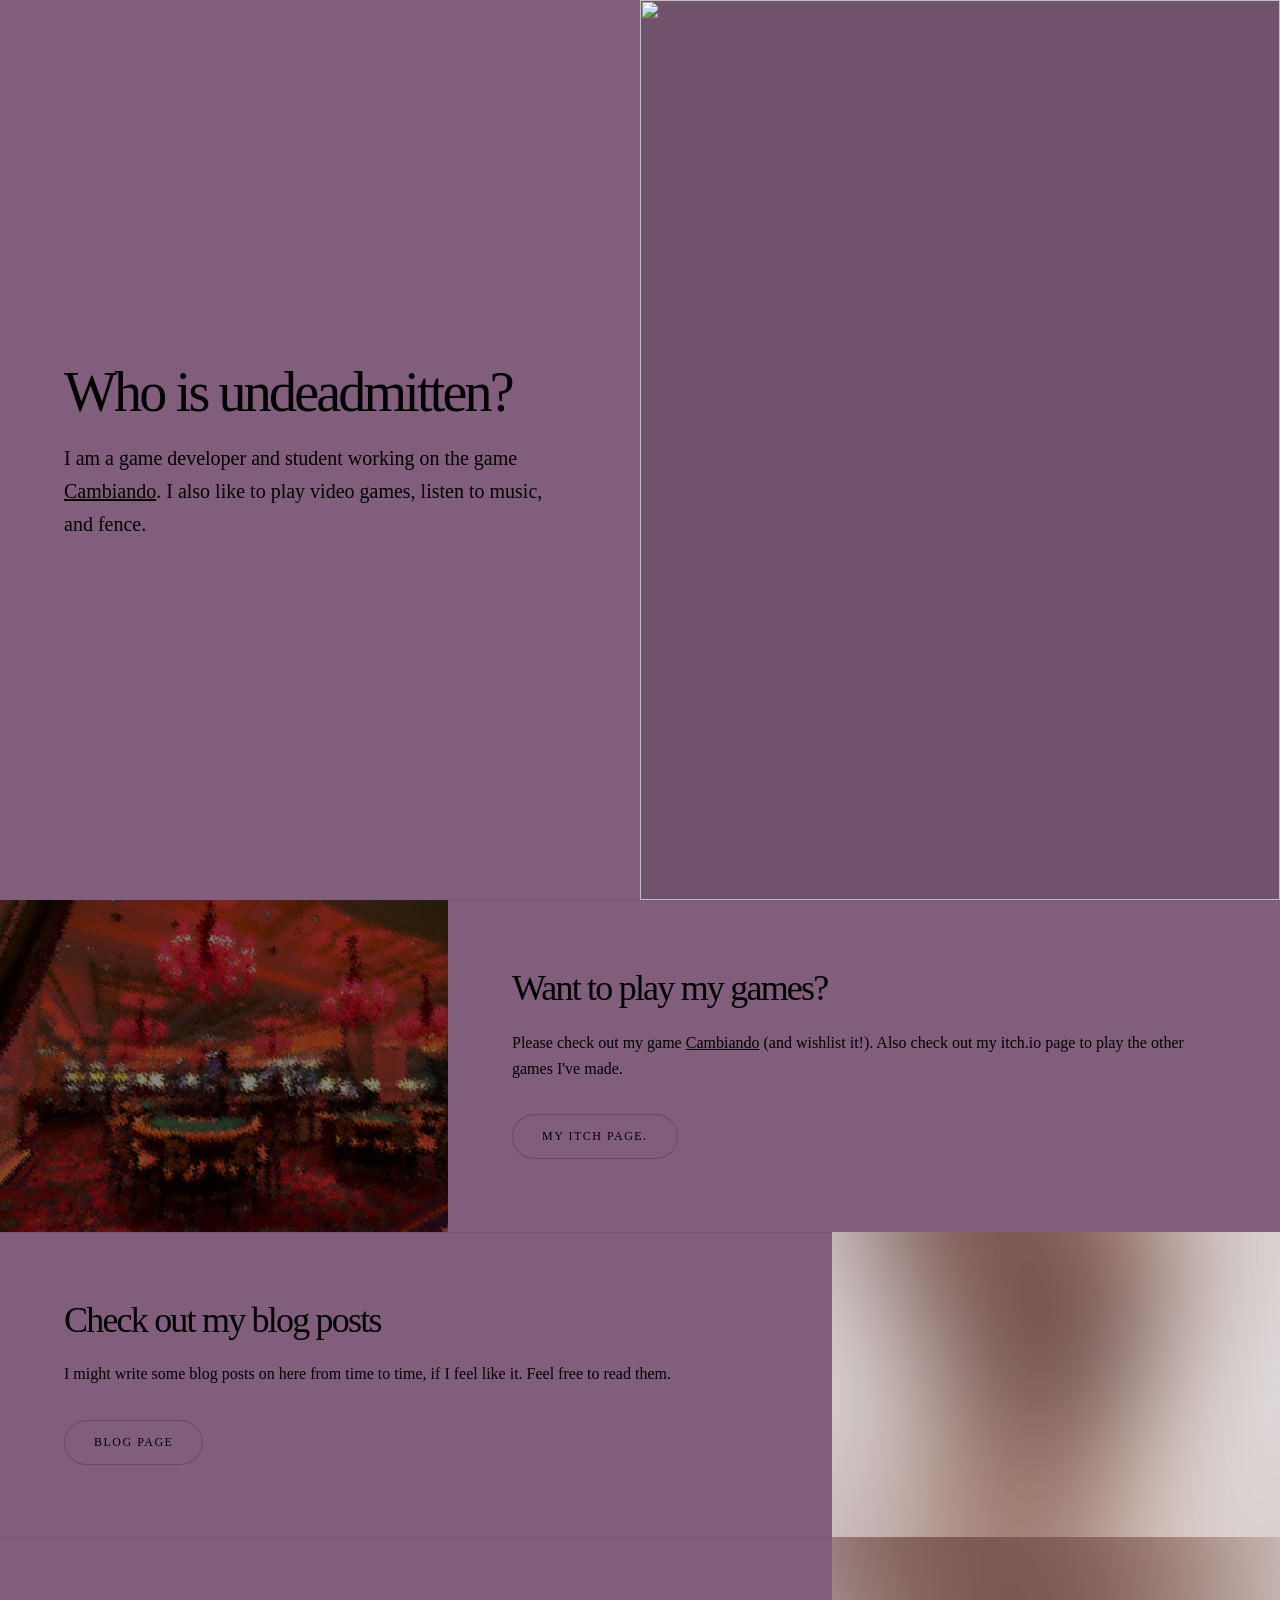
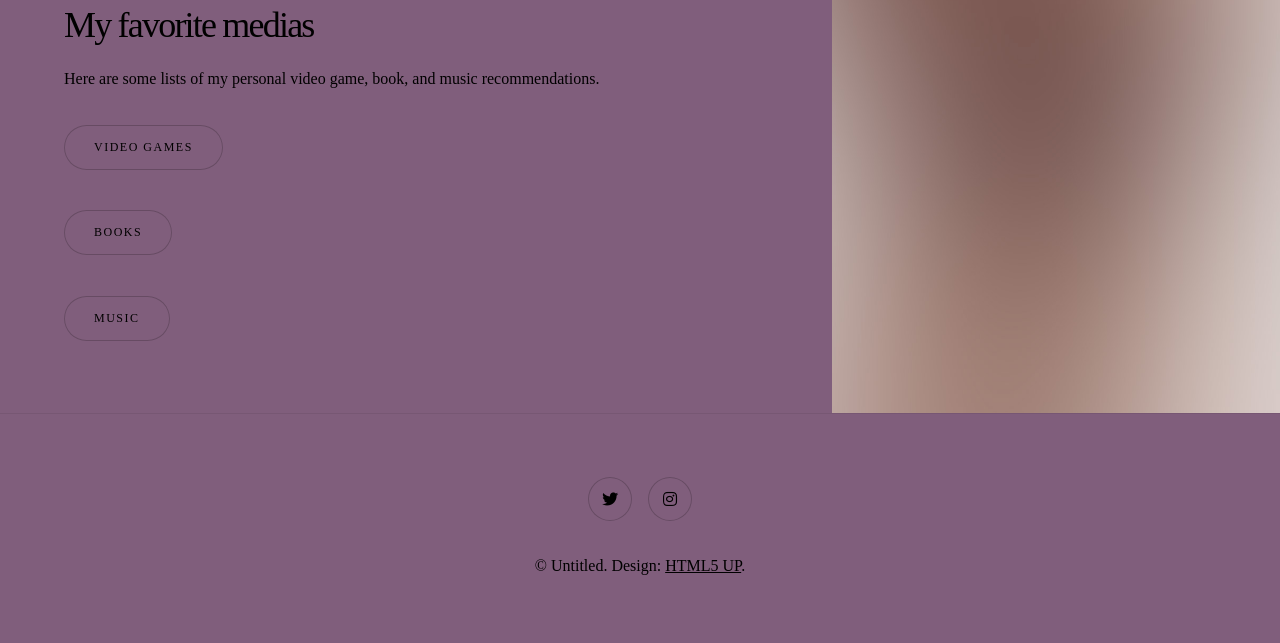
==== commit c6dc02a7: "Update index.html" ====
--- a/index.html
+++ b/index.html
@@ -59,31 +59,23 @@
 							<img src="images/spotlight02.jpg" alt="" />
 						</div>
 					</section>
-
-				<!-- Seven -->
-					<section class="wrapper style1 align-center">
-						<div class="inner medium">
-							<h2>Get in touch</h2>
-							<form method="post" action="#">
-								<div class="fields">
-									<div class="field half">
-										<label for="name">Name</label>
-										<input type="text" name="name" id="name" value="" />
-									</div>
-									<div class="field half">
-										<label for="email">Email</label>
-										<input type="email" name="email" id="email" value="" />
-									</div>
-									<div class="field">
-										<label for="message">Message</label>
-										<textarea name="message" id="message" rows="6"></textarea>
-									</div>
-								</div>
-								<ul class="actions special">
-									<li><input type="submit" name="submit" id="submit" value="Send Message" /></li>
-								</ul>
-							</form>
-
+				
+					<section class="spotlight style1 orient-left content-align-left image-position-center onscroll-image-fade-in">
+						<div class="content">
+							<h2>My favorite medias</h2>
+							<p>Here are some lists of my personal video game, book, and music recommendations.</p>
+							<ul class="actions stacked">
+								<li><a href="blog" class="button">Video Games</a></li>
+							</ul>
+							<ul class="actions stacked">
+								<li><a href="blog" class="button">Books</a></li>
+							</ul>
+							<ul class="actions stacked">
+								<li><a href="blog" class="button">Music</a></li>
+							</ul>
+						</div>
+						<div class="image">
+							<img src="images/spotlight02.jpg" alt="" />
 						</div>
 					</section>
 
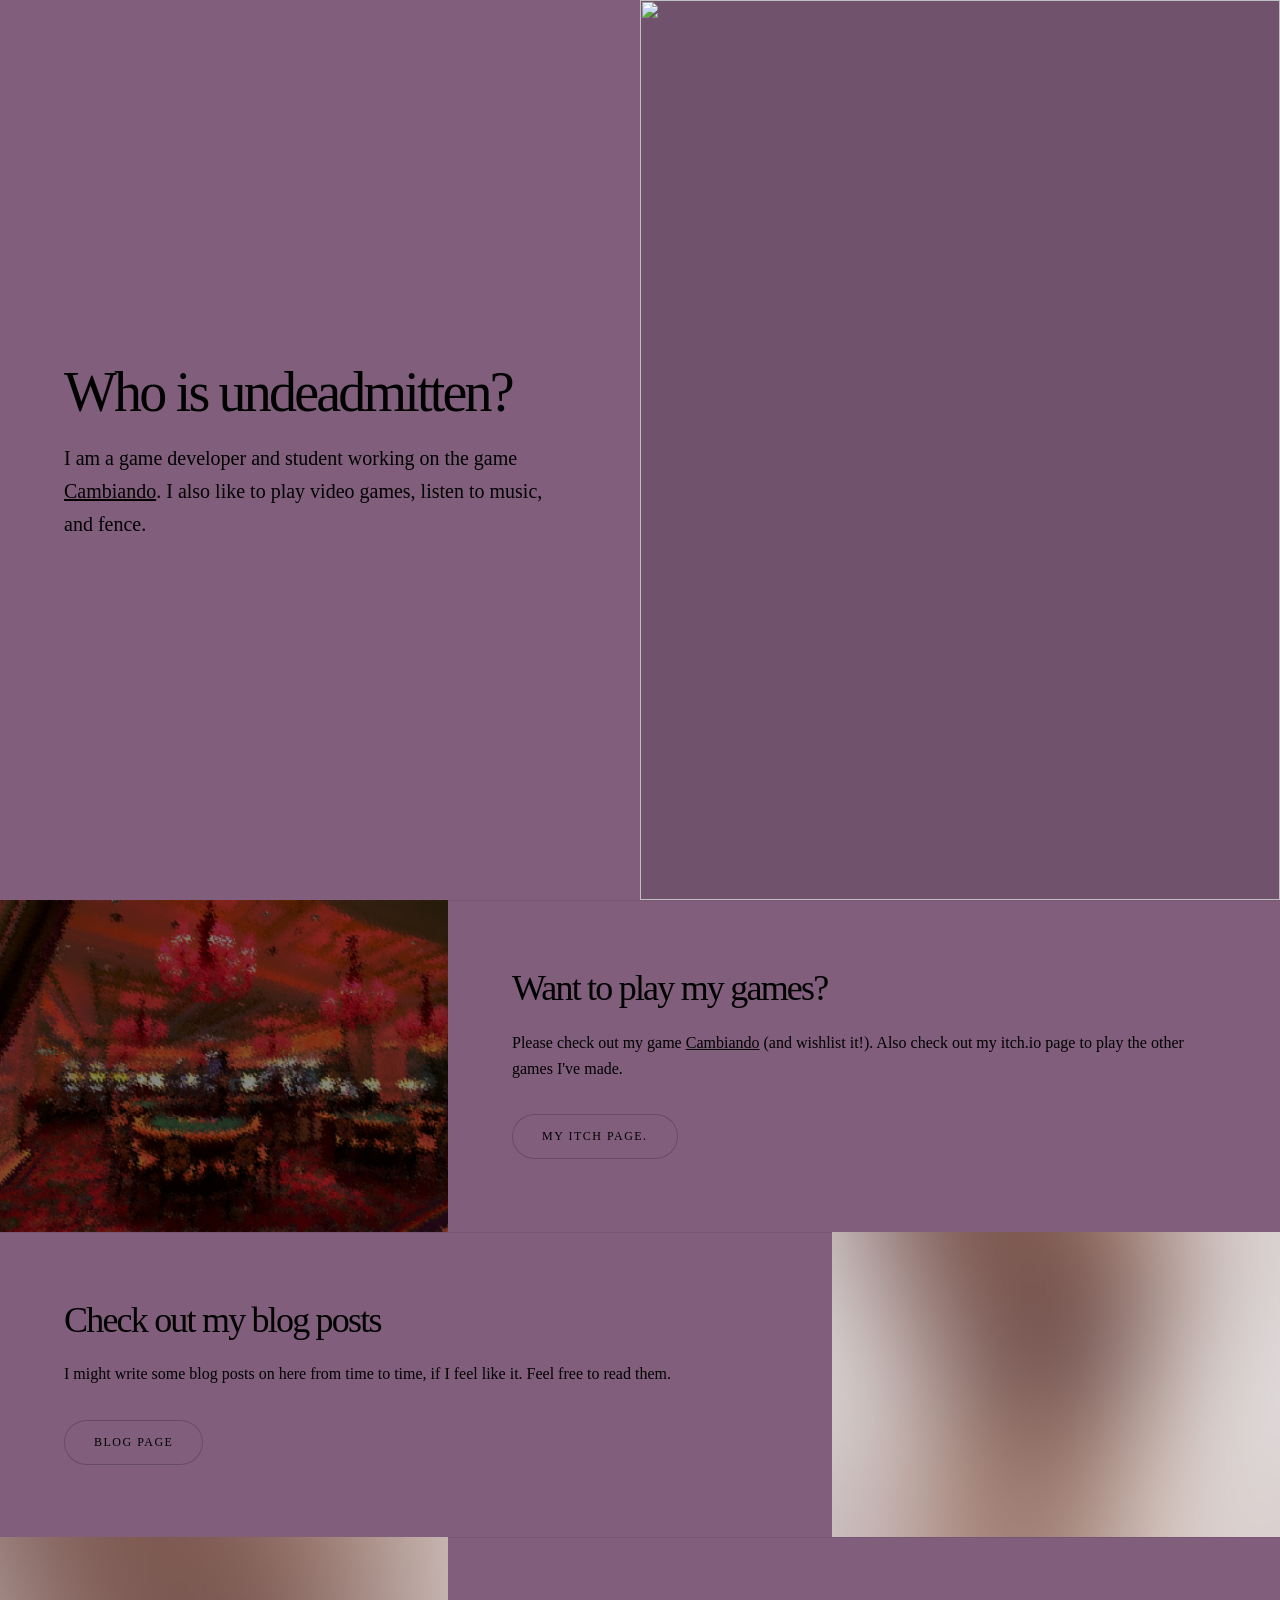
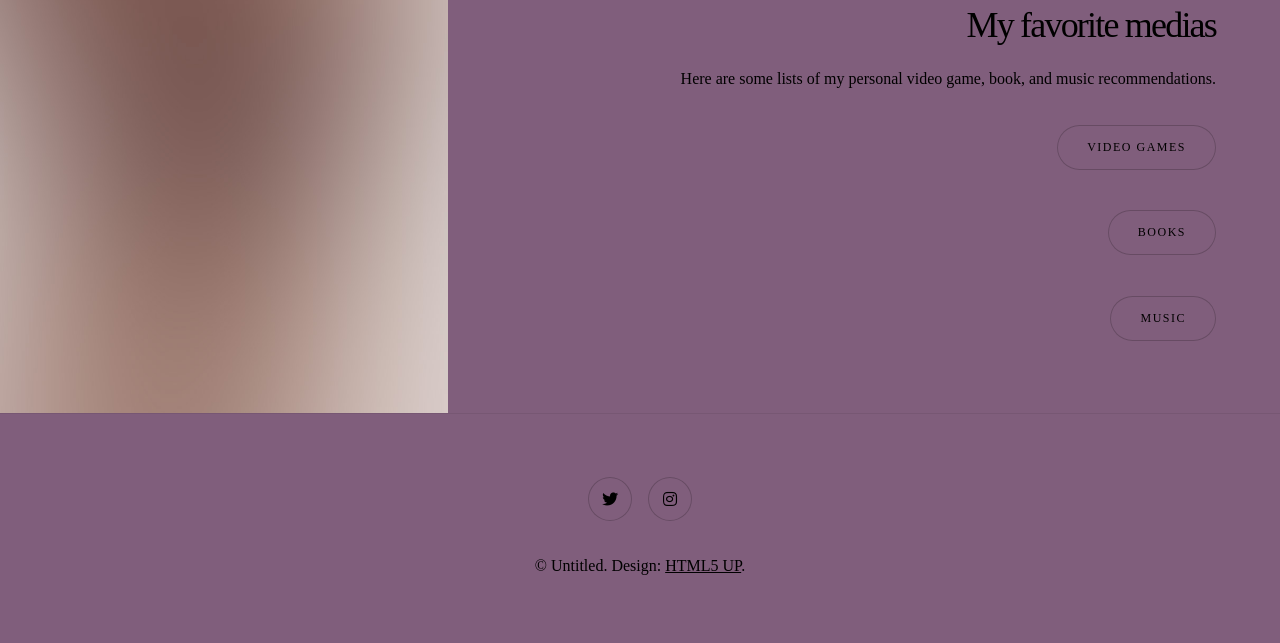
==== commit ad6c33ae: "Update index.html" ====
--- a/index.html
+++ b/index.html
@@ -60,18 +60,18 @@
 						</div>
 					</section>
 				
-					<section class="spotlight style1 orient-left content-align-left image-position-center onscroll-image-fade-in">
+					<section class="spotlight style1 orient-right content-align-right image-position-center onscroll-image-fade-in">
 						<div class="content">
 							<h2>My favorite medias</h2>
 							<p>Here are some lists of my personal video game, book, and music recommendations.</p>
 							<ul class="actions stacked">
-								<li><a href="blog" class="button">Video Games</a></li>
+								<li><a href="games" class="button">Video Games</a></li>
 							</ul>
 							<ul class="actions stacked">
-								<li><a href="blog" class="button">Books</a></li>
+								<li><a href="books" class="button">Books</a></li>
 							</ul>
 							<ul class="actions stacked">
-								<li><a href="blog" class="button">Music</a></li>
+								<li><a href="music" class="button">Music</a></li>
 							</ul>
 						</div>
 						<div class="image">
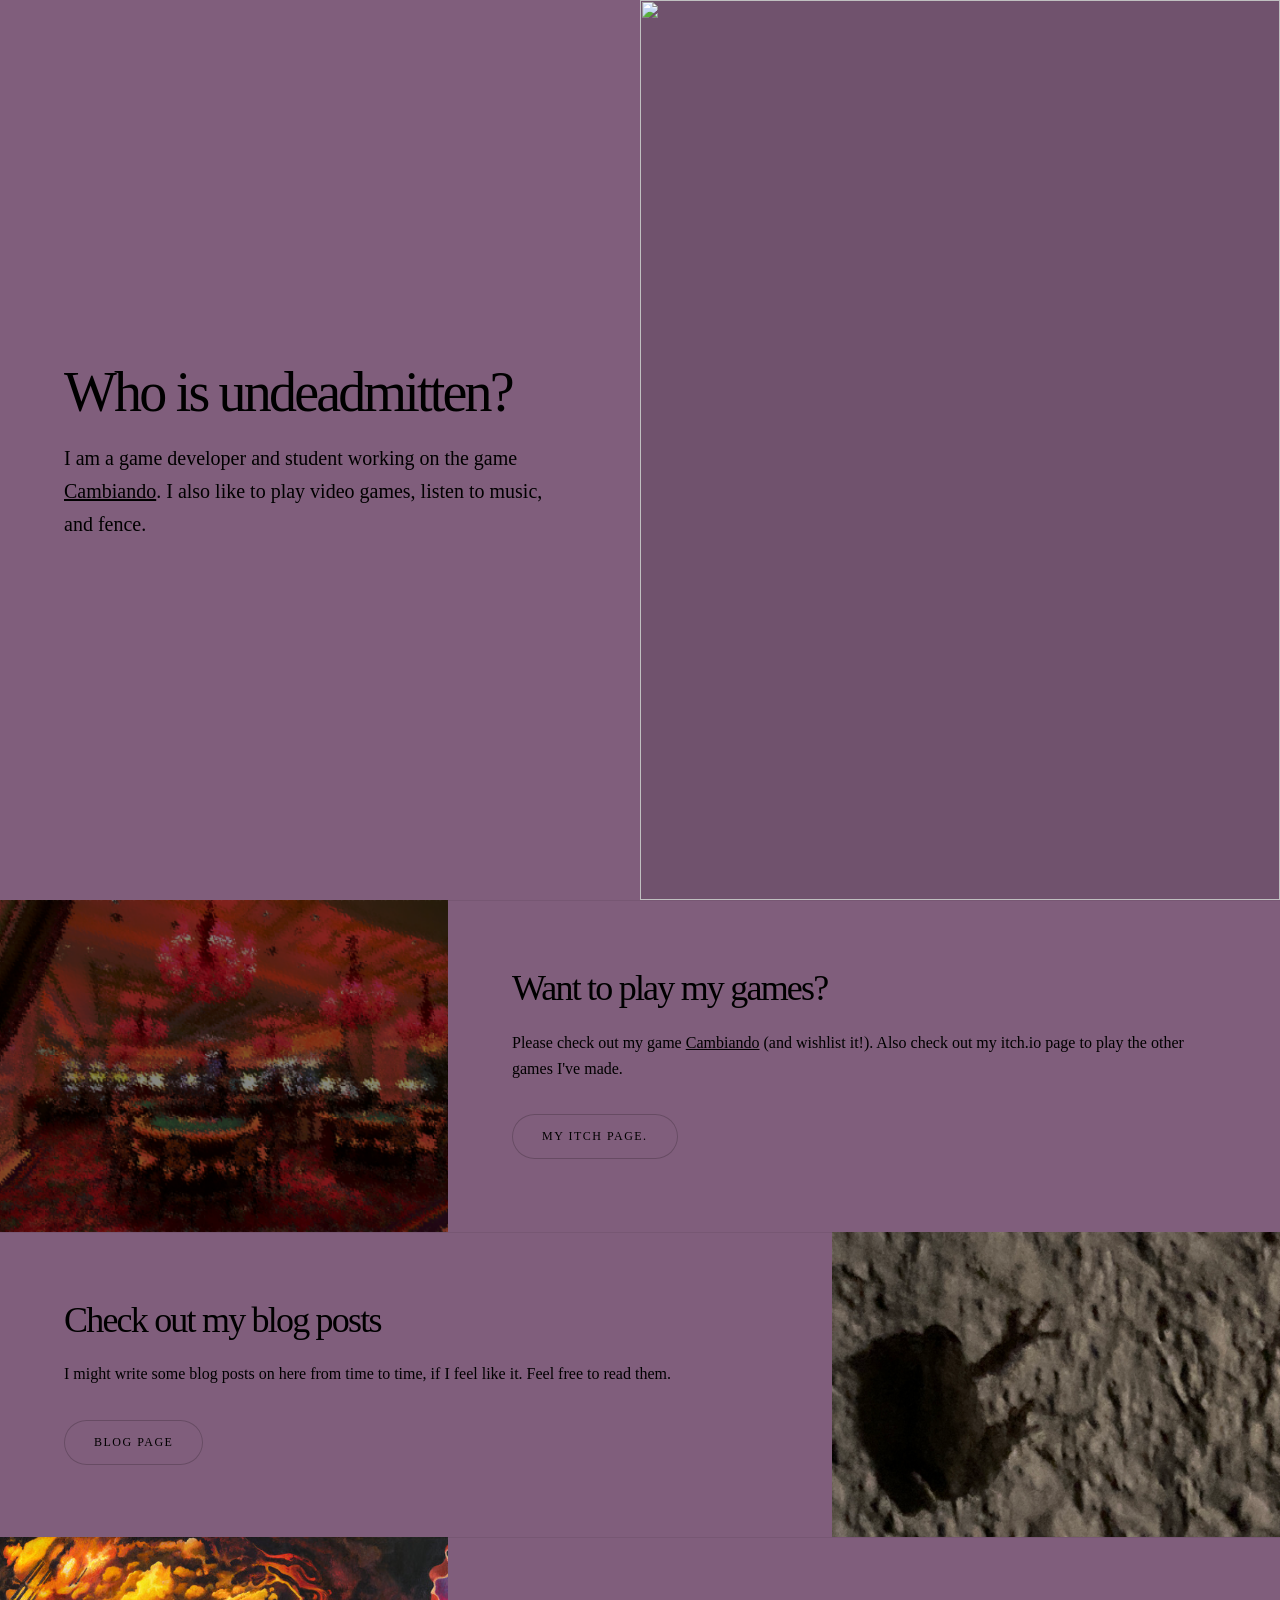
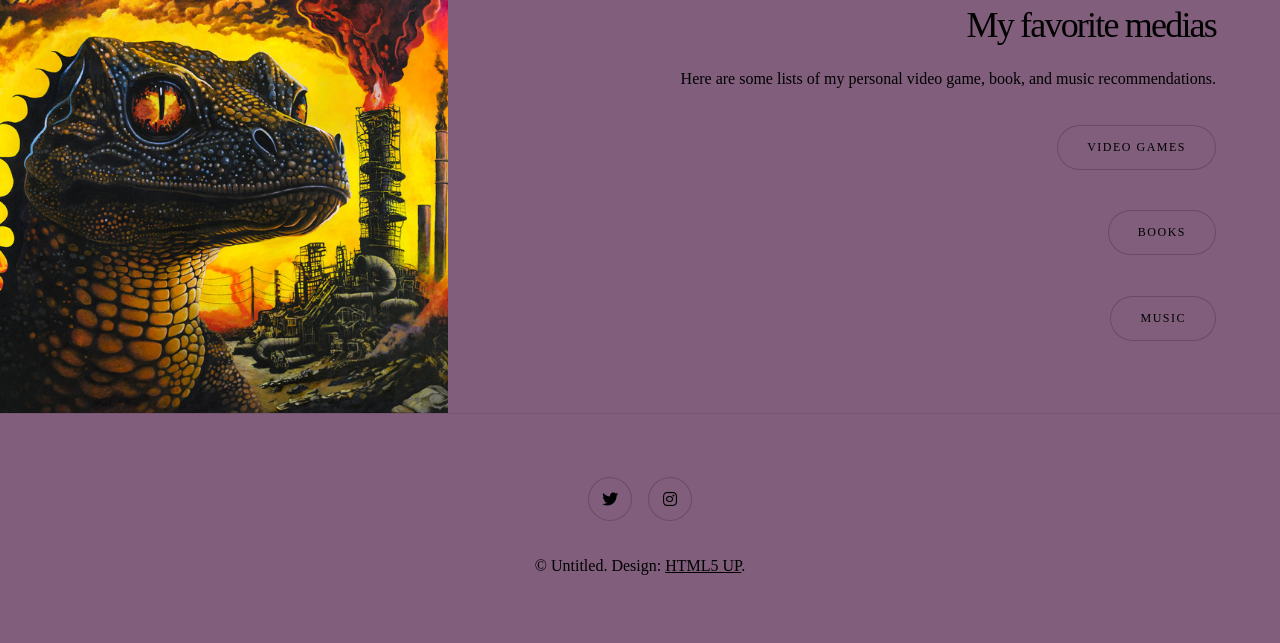
==== commit 8f85f5a4: "Update index.html" ====
--- a/index.html
+++ b/index.html
@@ -56,7 +56,7 @@
 							</ul>
 						</div>
 						<div class="image">
-							<img src="images/spotlight02.jpg" alt="" />
+							<img src="images/friend.jpg" alt="" />
 						</div>
 					</section>
 				
@@ -75,7 +75,7 @@
 							</ul>
 						</div>
 						<div class="image">
-							<img src="images/spotlight02.jpg" alt="" />
+							<img src="images/gila.jpg" alt="" />
 						</div>
 					</section>
 
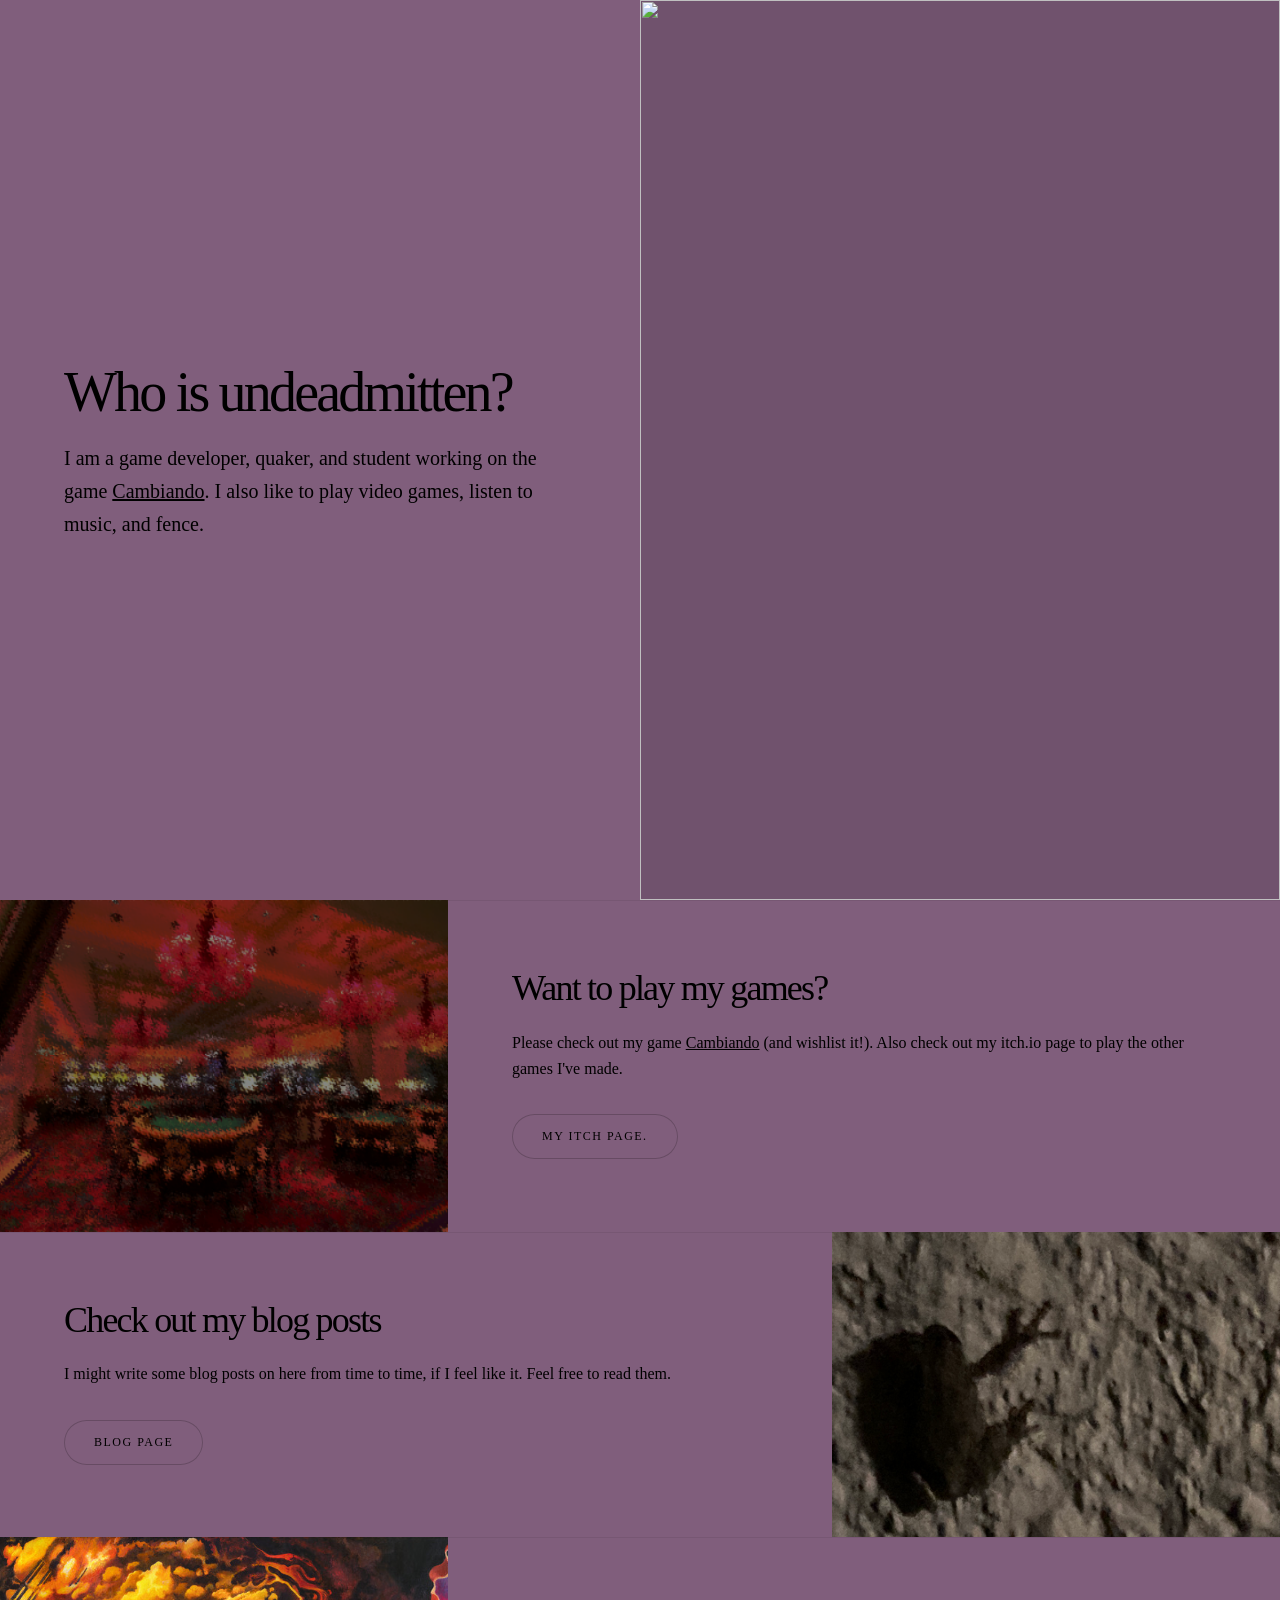
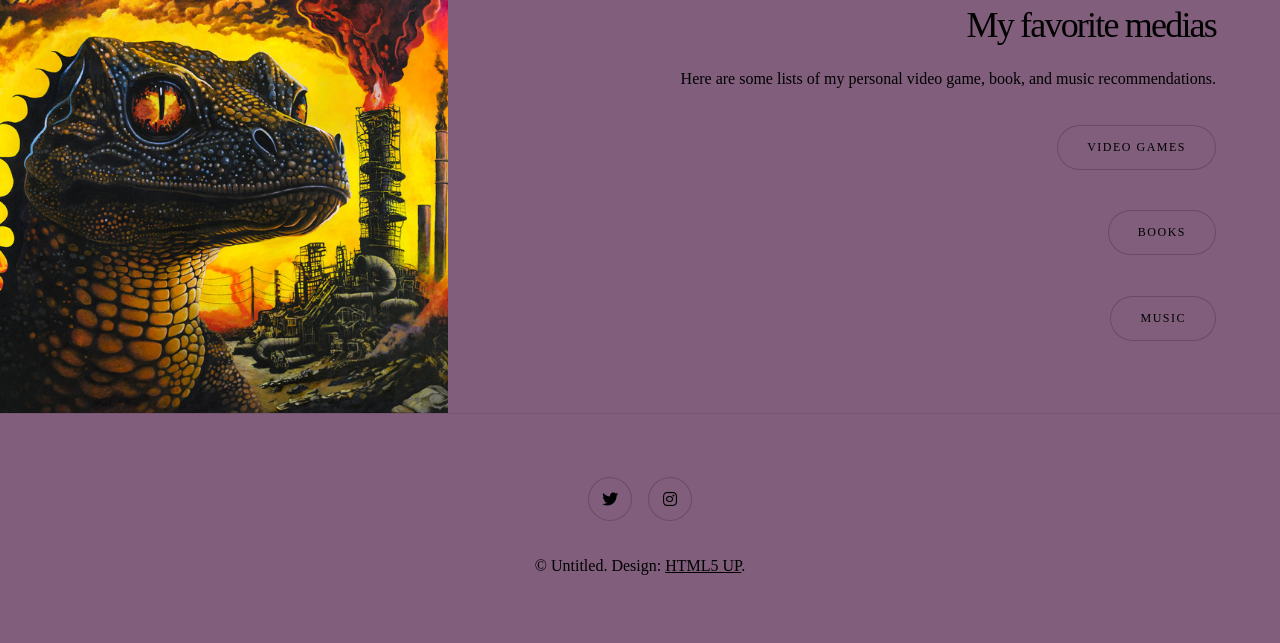
==== commit d55cd9ea: "Update index.html" ====
--- a/index.html
+++ b/index.html
@@ -25,7 +25,7 @@
 					<section class="banner style1 orient-left content-align-left image-position-right fullscreen onload-image-fade-in onload-content-fade-right">
 						<div class="content">
 							<h1>Who is undeadmitten?</h1>
-							<p class="major">I am a game developer and student working on the game <a href="https://store.steampowered.com/app/4520540/Cambiando/">Cambiando</a>. I also like to play video games, listen to music, and fence.</p>
+							<p class="major">I am a game developer, quaker, and student working on the game <a href="https://store.steampowered.com/app/4520540/Cambiando/">Cambiando</a>. I also like to play video games, listen to music, and fence.</p>
 						</div>
 						<div class="image">
 							<img src="images/ATM.png" alt="" />
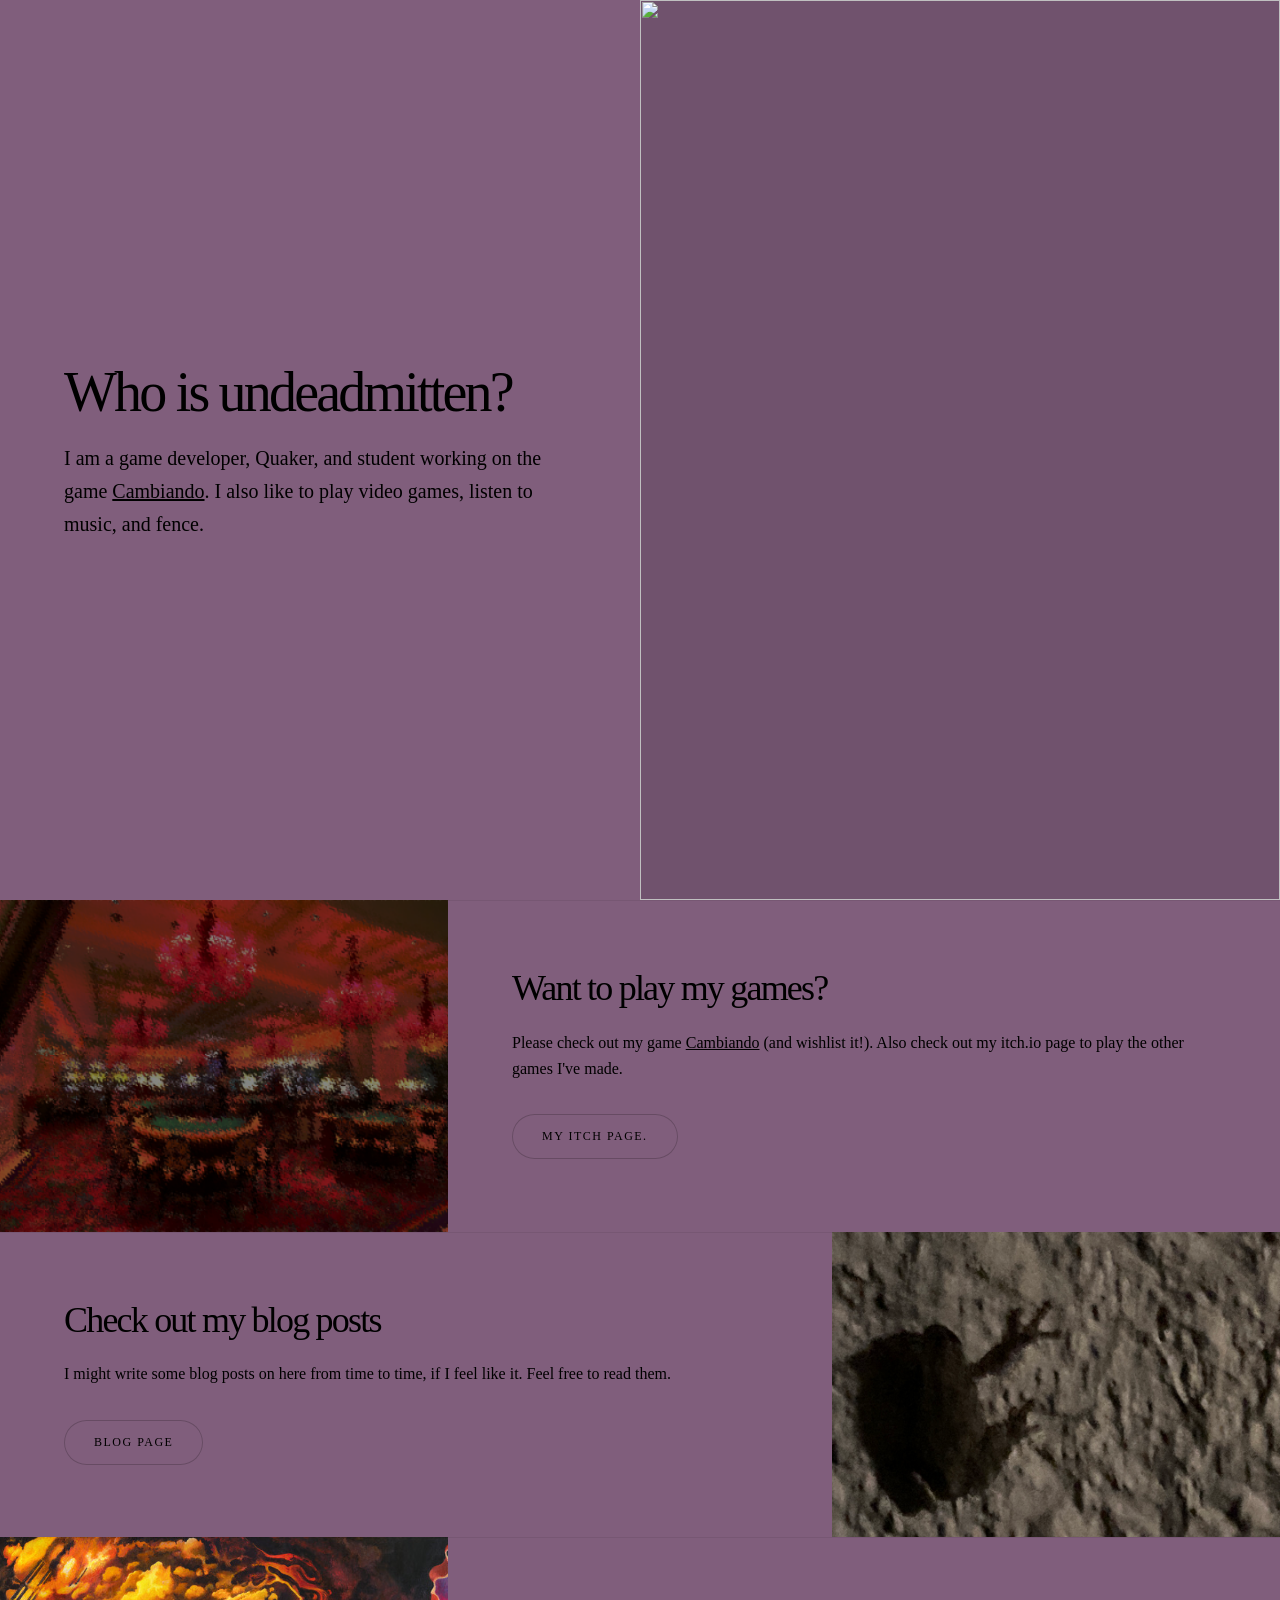
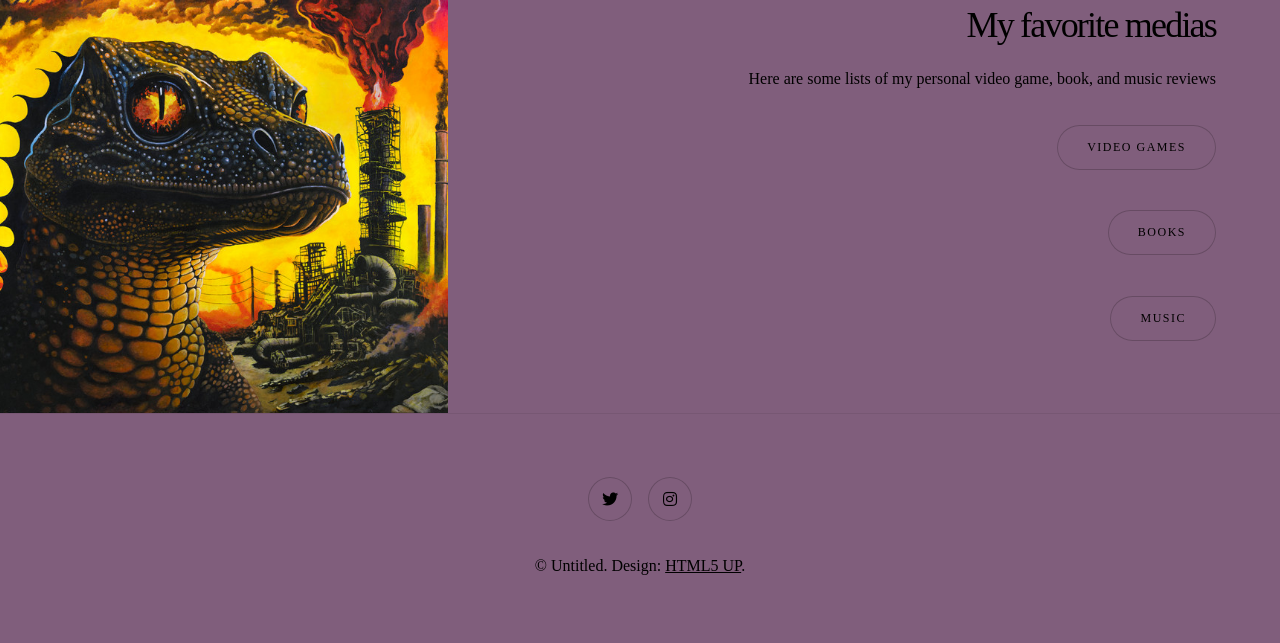
==== commit edb37c15: "Update index.html" ====
--- a/index.html
+++ b/index.html
@@ -25,7 +25,7 @@
 					<section class="banner style1 orient-left content-align-left image-position-right fullscreen onload-image-fade-in onload-content-fade-right">
 						<div class="content">
 							<h1>Who is undeadmitten?</h1>
-							<p class="major">I am a game developer, quaker, and student working on the game <a href="https://store.steampowered.com/app/4520540/Cambiando/">Cambiando</a>. I also like to play video games, listen to music, and fence.</p>
+							<p class="major">I am a game developer, Quaker, and student working on the game <a href="https://store.steampowered.com/app/4520540/Cambiando/">Cambiando</a>. I also like to play video games, listen to music, and fence.</p>
 						</div>
 						<div class="image">
 							<img src="images/ATM.png" alt="" />
@@ -63,7 +63,7 @@
 					<section class="spotlight style1 orient-right content-align-right image-position-center onscroll-image-fade-in">
 						<div class="content">
 							<h2>My favorite medias</h2>
-							<p>Here are some lists of my personal video game, book, and music recommendations.</p>
+							<p>Here are some lists of my personal video game, book, and music reviews</p>
 							<ul class="actions stacked">
 								<li><a href="games" class="button">Video Games</a></li>
 							</ul>
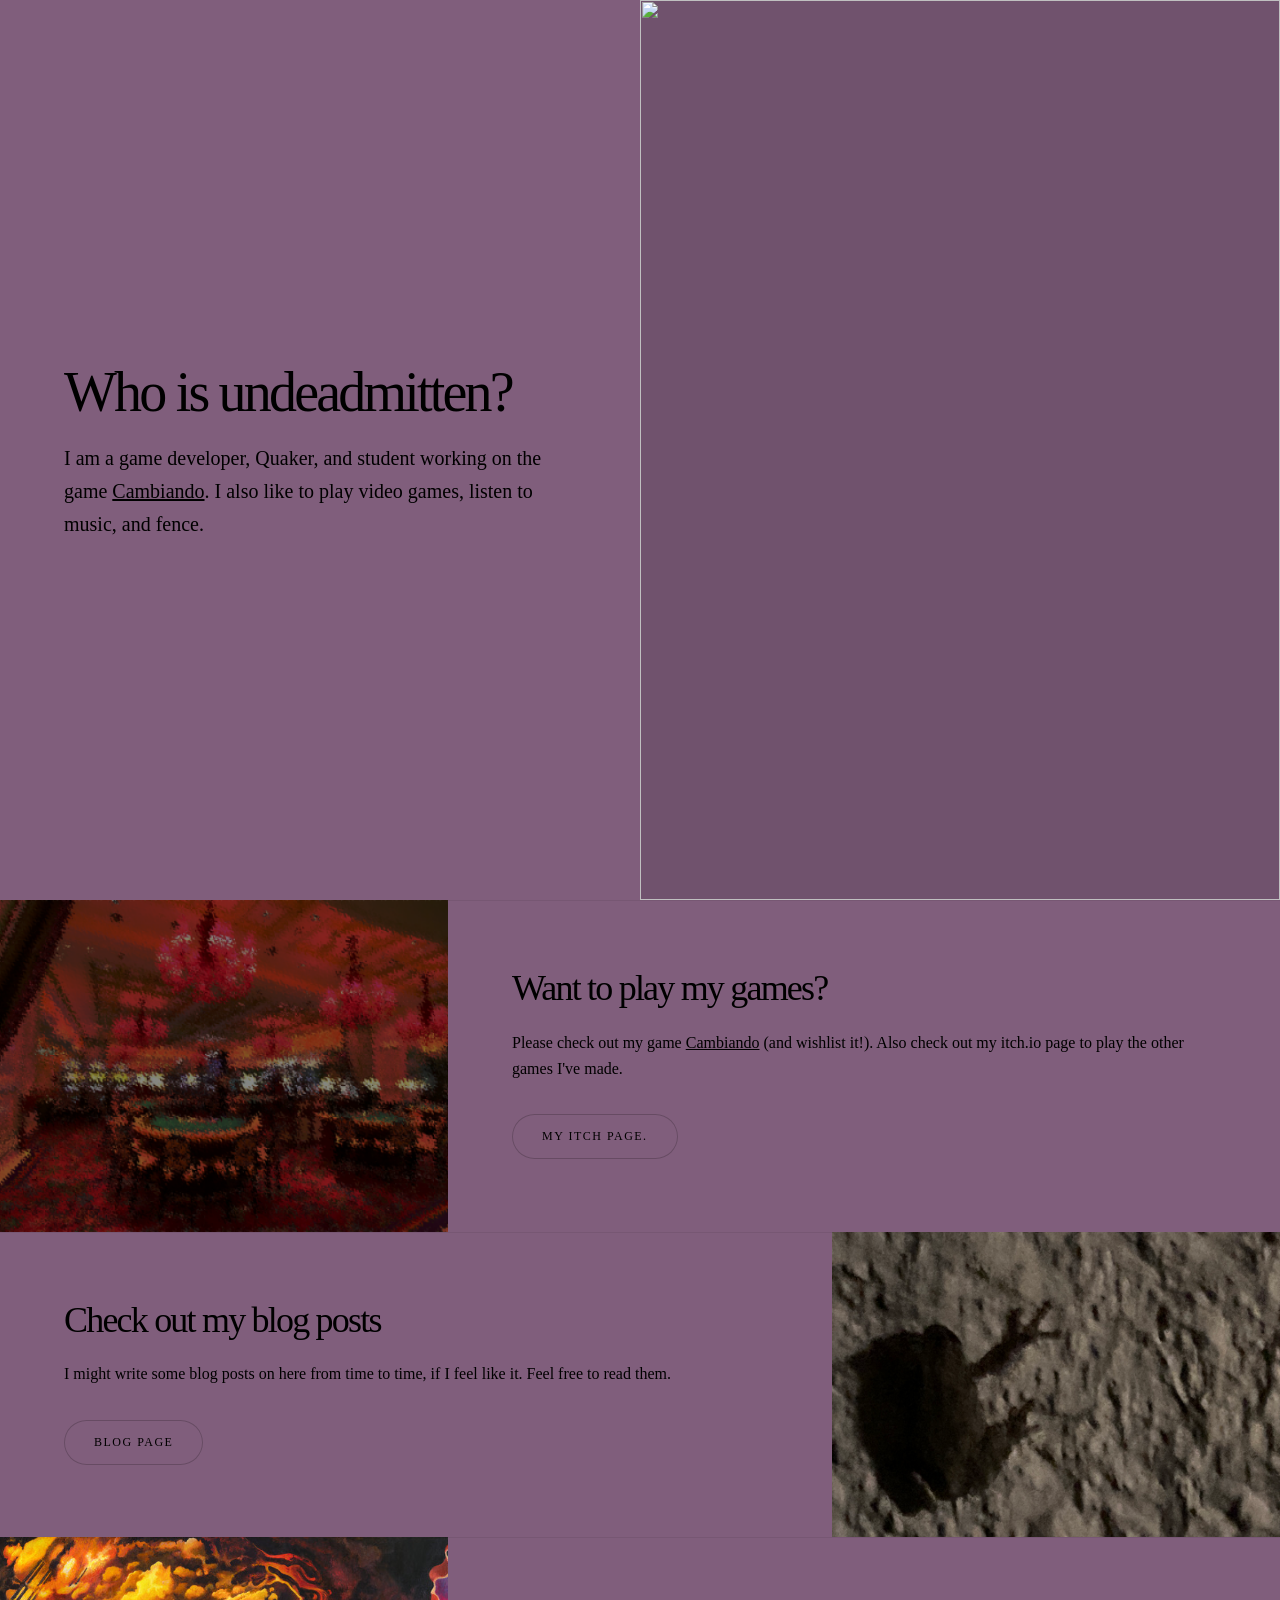
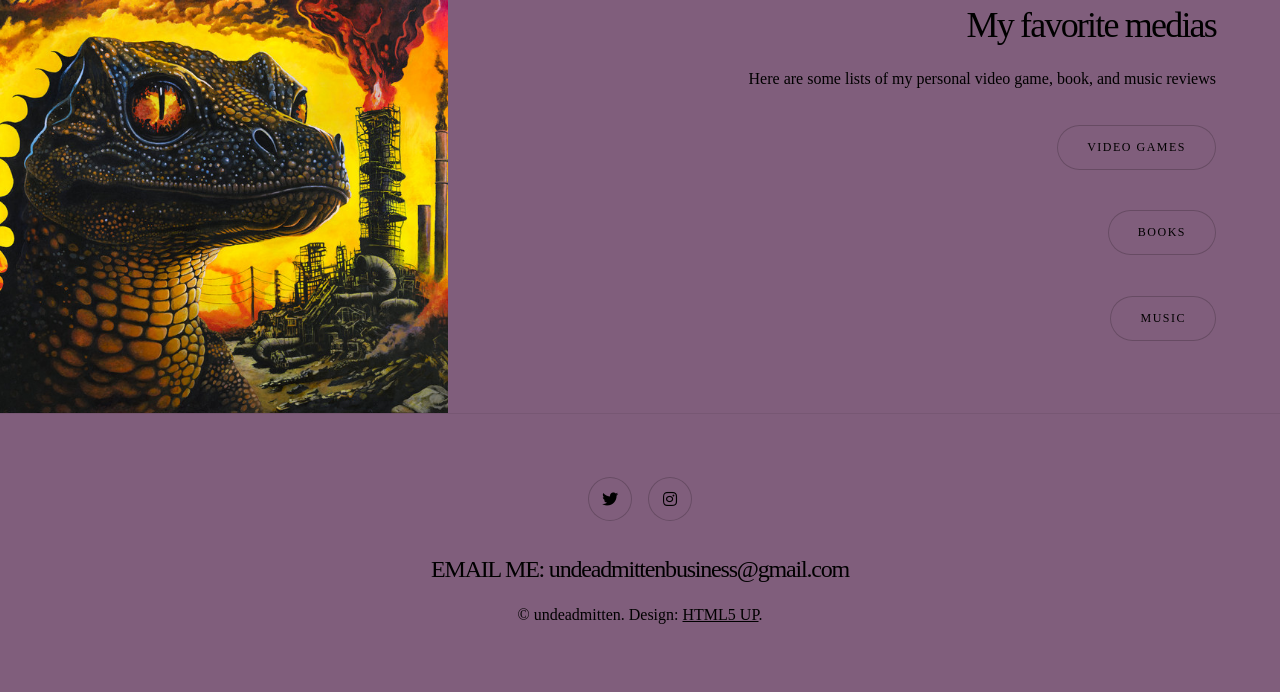
==== commit cfd9ab48: "Update index.html" ====
--- a/index.html
+++ b/index.html
@@ -86,7 +86,8 @@
 								<li><a href="https://bsky.app/profile/undeadmitten.bsky.social" class="icon brands style2 fa-twitter"><span class="label">Twitter</span></a></li>
 								<li><a href="https://www.instagram.com/finneganmorndeveloper/" class="icon brands style2 fa-instagram"><span class="label">Instagram</span></a></li>
 							</ul>
-							<p>&copy; Untitled. Design: <a href="https://html5up.net">HTML5 UP</a>.</p>
+							<h3>EMAIL ME: <a href="https://undeadmittenbusiness@gmail.com"></a>undeadmittenbusiness@gmail.com</h3>
+							<p>&copy; undeadmitten. Design: <a href="https://html5up.net">HTML5 UP</a>.</p>
 						</div>
 					</footer>
 
